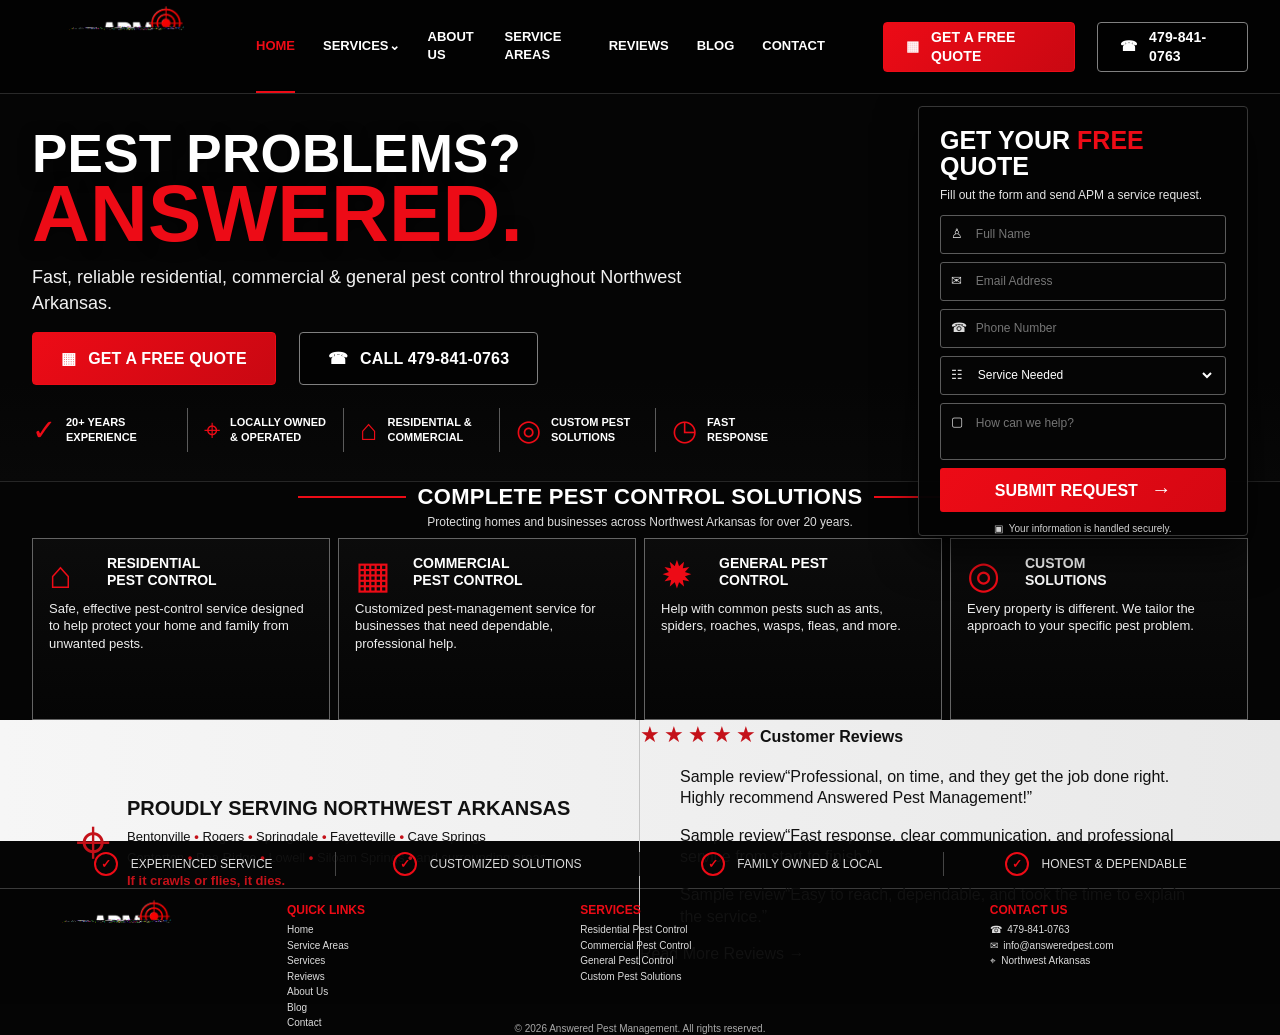
==== index.html @ fd3179c4 "Fix APM responsive homepage and add review cards" ====
<!doctype html>
<html lang="en">
<head>
<meta charset="utf-8">
<meta name="viewport" content="width=device-width,initial-scale=1">
<title>Pest Control in Northwest Arkansas | Answered Pest Management</title>
<meta name="description" content="Reliable residential, commercial, and general pest control throughout Northwest Arkansas.">
<link rel="canonical" href="https://answeredpest.com/">
<meta name="theme-color" content="#050505">
<link rel="icon" type="image/png" href="/assets/apm-logo.png?v=12">
<link rel="stylesheet" href="/styles.css?v=12">
</head>
<body>
<header class="topbar">
<div class="shell topbar-inner">
<a class="brand" href="/"><img src="/assets/apm-logo.png?v=12" alt="Answered Pest Management"></a>
<nav class="desktop-nav" aria-label="Main navigation">
<a class="active" href="/">Home</a>
<a href="/services.html">Services <span class="chev">⌄</span></a>
<a href="/about.html">About Us</a>
<a href="/service-areas.html">Service Areas</a>
<a href="/reviews.html">Reviews</a>
<a href="/blog.html">Blog</a>
<a href="/contact.html">Contact</a>
</nav>
<div class="top-actions">
<a class="btn btn-red" href="/#quote"><span>▦</span> Get a Free Quote</a>
<a class="btn btn-outline" href="tel:+14798410763"><span>☎</span> 479-841-0763</a>
</div>
<button class="hamburger" aria-label="Open menu" aria-expanded="false">☰</button>
</div>
</header>
<main>
<section class="hero">
<div class="hero-house" aria-hidden="true"></div>
<div class="shell hero-inner">
<div class="hero-copy">
<h1><span>Pest Problems?</span><strong>Answered.</strong></h1>
<p class="hero-sub">Fast, reliable residential, commercial &amp; general pest control throughout Northwest Arkansas.</p>
<div class="hero-cta">
<a class="btn btn-red btn-large" href="#quote"><span>▦</span> Get a Free Quote</a>
<a class="btn btn-outline btn-large" href="tel:+14798410763"><span>☎</span> Call 479-841-0763</a>
</div>
<div class="trust-row">
<div class="trust"><b>✓</b><span>20+ Years<br>Experience</span></div>
<div class="trust"><b>⌖</b><span>Locally Owned<br>&amp; Operated</span></div>
<div class="trust"><b>⌂</b><span>Residential &amp;<br>Commercial</span></div>
<div class="trust"><b>◎</b><span>Custom Pest<br>Solutions</span></div>
<div class="trust"><b>◷</b><span>Fast<br>Response</span></div>
</div>
</div>
<aside class="quote-card" id="quote">
<h2>Get Your <em>Free</em> Quote</h2>
<p>Fill out the form and send APM a service request.</p>
<form id="quoteForm">
<label><span>♙</span><input name="name" placeholder="Full Name" required></label>
<label><span>✉</span><input name="email" type="email" placeholder="Email Address"></label>
<label><span>☎</span><input name="phone" type="tel" placeholder="Phone Number"></label>
<label><span>☷</span><select name="service"><option>Service Needed</option><option>Residential Pest Control</option><option>Commercial Pest Control</option><option>General Pest Control</option><option>Custom Pest Solutions</option></select></label>
<label class="message-field"><span>▢</span><textarea name="message" placeholder="How can we help?"></textarea></label>
<button class="submit" type="submit">Submit Request <span>→</span></button>
<small>▣ &nbsp;Your information is handled securely.</small>
<div class="form-status" id="formStatus" aria-live="polite"></div>
</form>
</aside>
</div>
</section>
<section class="services-section" id="services">
<div class="shell">
<div class="section-kicker"><i></i><h2>Complete Pest Control Solutions</h2><i></i></div>
<p class="section-sub">Protecting homes and businesses across Northwest Arkansas for over 20 years.</p>
<div class="service-grid">
<article class="service-card"><div class="service-icon">⌂</div><h3>Residential<br>Pest Control</h3><p>Safe, effective pest-control service designed to help protect your home and family from unwanted pests.</p></article>
<article class="service-card"><div class="service-icon">▦</div><h3>Commercial<br>Pest Control</h3><p>Customized pest-management service for businesses that need dependable, professional help.</p></article>
<article class="service-card"><div class="service-icon">✹</div><h3>General Pest<br>Control</h3><p>Help with common pests such as ants, spiders, roaches, wasps, fleas, and more.</p></article>
<article class="service-card"><div class="service-icon">◎</div><h3>Custom<br>Solutions</h3><p>Every property is different. We tailor the approach to your specific pest problem.</p></article>
</div>
</div>
</section>
<section class="area-review" id="reviews">
<div class="shell area-review-grid">
<div class="area-block">
<div class="pin-icon">⌖</div>
<div><h2>Proudly Serving Northwest Arkansas</h2>
<p>Bentonville <b>•</b> Rogers <b>•</b> Springdale <b>•</b> Fayetteville <b>•</b> Cave Springs<br>Centerton <b>•</b> Pea Ridge <b>•</b> Lowell <b>•</b> Siloam Springs <b>•</b> and surrounding areas</p>
<strong>If it crawls or flies, it dies.</strong></div>
</div>
<div class="review-summary">
<div class="review-summary-top"><span class="stars">★★★★★</span><b>Customer Reviews</b></div>
<div class="review-mini-grid">
<blockquote><span class="sample-tag">Sample review</span>“Professional, on time, and they get the job done right. Highly recommend Answered Pest Management!”</blockquote>
<blockquote><span class="sample-tag">Sample review</span>“Fast response, clear communication, and professional service from start to finish.”</blockquote>
<blockquote><span class="sample-tag">Sample review</span>“Easy to reach, dependable, and took the time to explain the service.”</blockquote>
</div>
<a class="read-more" href="/reviews.html">Read More Reviews <span>→</span></a>
</div>
</div>
</section>
<section class="assurance">
<div class="shell assurance-grid">
<div><span>✓</span> Experienced Service</div>
<div><span>✓</span> Customized Solutions</div>
<div><span>✓</span> Family Owned &amp; Local</div>
<div><span>✓</span> Honest &amp; Dependable</div>
</div>
</section>
</main>
<footer class="footer">
<div class="shell footer-grid">
<div class="footer-brand"><img src="/assets/apm-logo.png?v=12" alt="Answered Pest Management"></div>
<div><h4>Quick Links</h4><div class="footer-links"><a href="/">Home</a><a href="/service-areas.html">Service Areas</a><a href="/services.html">Services</a><a href="/reviews.html">Reviews</a><a href="/about.html">About Us</a><a href="/blog.html">Blog</a><a href="/contact.html">Contact</a></div></div>
<div><h4>Services</h4><div class="footer-links"><a href="/services.html#residential">Residential Pest Control</a><a href="/services.html#commercial">Commercial Pest Control</a><a href="/services.html#general">General Pest Control</a><a href="/services.html#custom">Custom Pest Solutions</a></div></div>
<div><h4>Contact Us</h4><a href="tel:+14798410763">☎ &nbsp;479-841-0763</a><a href="mailto:info@answeredpest.com">✉ &nbsp;info@answeredpest.com</a><p>⌖ &nbsp;Northwest Arkansas</p></div>
</div>
<div class="copyright">© 2026 Answered Pest Management. All rights reserved.</div>
</footer>
<div class="mobile-sticky"><a class="btn btn-red" href="/#quote">Free Quote</a><a class="btn btn-outline" href="tel:+14798410763">Call Now</a></div>
<script src="/site.js?v=12" defer></script>
</body></html>
---- styles.css ----
:root{--red:#ed0b16;--red2:#c90812;--black:#050505;--panel:#0a0a0a;--line:#454545;--white:#fff;--muted:#cfcfcf;--shell:1470px}
*{box-sizing:border-box}html{scroll-behavior:smooth}body{margin:0;background:#050505;color:#fff;font-family:Arial,Helvetica,sans-serif;line-height:1.35}a{color:inherit;text-decoration:none}img{display:block;max-width:100%}button,input,select,textarea{font:inherit}.shell{width:min(var(--shell),calc(100% - 64px));margin:auto}
.topbar{height:94px;background:#020202;border-bottom:1px solid #292929;position:sticky;top:0;z-index:100}.topbar-inner{height:100%;display:flex;align-items:center;gap:34px}.brand{width:190px;height:86px;display:flex;align-items:center;flex:0 0 auto}.brand img{width:100%;height:100%;object-fit:contain}.desktop-nav{display:flex;gap:30px;margin-left:auto;align-self:stretch;align-items:center;text-transform:uppercase;font-size:13px;font-weight:800}.desktop-nav a{height:100%;display:flex;align-items:center;border-bottom:2px solid transparent}.desktop-nav a:hover,.desktop-nav a.active{color:var(--red);border-bottom-color:var(--red)}.top-actions{display:flex;gap:22px;margin-left:24px}.btn{height:50px;padding:0 22px;display:inline-flex;align-items:center;justify-content:center;gap:12px;border-radius:4px;text-transform:uppercase;font-weight:900;font-size:14px;letter-spacing:.01em}.btn-red{background:linear-gradient(135deg,var(--red),var(--red2));border:1px solid var(--red);color:#fff}.btn-outline{background:rgba(0,0,0,.62);border:1px solid #808080;color:#fff}.btn-icon{font-size:19px}.hamburger{display:none;background:none;border:0;color:#fff;font-size:30px;margin-left:auto}
.hero{height:388px;position:relative;overflow:visible;border-bottom:1px solid #262626}.hero-bg{position:absolute;inset:0;background-image:linear-gradient(90deg,#020202 0%,rgba(2,2,2,.94) 23%,rgba(2,2,2,.58) 44%,rgba(2,2,2,.10) 72%),url("https://images.unsplash.com/photo-1757359056339-22968344cce6?auto=format&fit=crop&fm=jpg&ixid=M3wxMjA3fDB8MHxwaG90by1wYWdlfHx8fGVufDB8fHx8fA%3D%3D&ixlib=rb-4.1.0&q=72&w=2200");background-size:cover;background-position:center 54%}.hero:after{content:"";position:absolute;inset:auto 0 0;height:100px;background:linear-gradient(0deg,#080808,transparent);pointer-events:none}.hero-inner{height:100%;position:relative;z-index:2;display:grid;grid-template-columns:minmax(0,1fr) 330px;gap:38px}.hero-copy{padding-top:36px;padding-right:15px}.hero h1{margin:0;text-transform:uppercase;line-height:.91;letter-spacing:.01em;font-family:Impact,"Arial Narrow",Arial,sans-serif;font-weight:900;text-shadow:0 3px 15px rgba(0,0,0,.5)}.hero h1 span{display:block;font-size:53px;color:#fff}.hero h1 strong{display:block;font-size:80px;color:var(--red);font-weight:900}.hero-sub{max-width:650px;margin:13px 0 16px;font-size:18px;line-height:1.45;color:#f2f2f2}.hero-cta{display:flex;gap:23px}.btn-large{height:53px;padding:0 28px;font-size:16px}.trust-row{display:grid;grid-template-columns:repeat(5,1fr);max-width:780px;margin-top:23px}.trust{min-height:44px;display:flex;align-items:center;gap:10px;padding:0 16px;border-right:1px solid rgba(255,255,255,.34);font-size:11px;text-transform:uppercase}.trust:first-child{padding-left:0}.trust:last-child{border-right:0}.trust b{color:var(--red);font-size:29px;line-height:1;font-weight:400}.trust span{font-weight:700}
.quote-card{height:430px;margin-top:12px;background:rgba(4,4,4,.97);border:1px solid #373737;border-radius:4px;padding:20px 21px;box-shadow:0 16px 42px rgba(0,0,0,.65)}.quote-card h2{margin:0;text-transform:uppercase;font-family:"Arial Narrow",Arial,sans-serif;font-size:25px;line-height:1.05}.quote-card h2 em{font-style:normal;color:var(--red)}.quote-card>p{font-size:12px;color:#e4e4e4;margin:7px 0 12px}.quote-card label{height:39px;border:1px solid #5b5b5b;border-radius:3px;margin-bottom:8px;display:flex;align-items:center;padding:0 10px;background:#050505}.quote-card label span{width:25px;color:#ddd;font-size:13px}.quote-card input,.quote-card select,.quote-card textarea{width:100%;border:0;outline:0;background:transparent;color:#fff;font-size:12px}.quote-card select option{color:#111}.quote-card .message-field{height:57px;align-items:flex-start;padding-top:9px}.quote-card textarea{height:43px;resize:none}.submit{width:100%;height:44px;border:0;border-radius:3px;background:linear-gradient(135deg,var(--red),#d50712);color:#fff;font-weight:900;text-transform:uppercase;cursor:pointer}.submit span{font-size:20px;margin-left:9px}.quote-card small{display:block;text-align:center;color:#d0d0d0;font-size:10px;margin-top:10px}.form-status{font-size:10px;text-align:center;margin-top:4px;color:#eee}
.services{height:260px;padding-top:11px;background:linear-gradient(#0d0d0d,#070707);border-bottom:1px solid #333}.section-kicker{display:flex;align-items:center;justify-content:center;gap:12px}.section-kicker i{display:block;width:108px;height:2px;background:var(--red)}.section-kicker h2{margin:0;font-size:22px;text-transform:uppercase;letter-spacing:.015em}.section-sub{text-align:center;margin:2px 0 8px;color:#ddd;font-size:12px}.service-grid{display:grid;grid-template-columns:repeat(4,1fr);gap:8px}.service-card{height:182px;border:1px solid #646464;padding:15px 16px 12px;background:linear-gradient(180deg,rgba(12,12,12,.94),rgba(5,5,5,.94));position:relative}.service-card:before{content:"";position:absolute;left:0;top:0;width:3px;height:100%;background:transparent}.service-card:hover{border-color:#999}.service-card:hover:before{background:var(--red)}.service-icon{float:left;color:var(--red);font-size:38px;width:58px;line-height:42px}.service-card h3{margin:1px 0 10px;text-transform:uppercase;font-size:14px;line-height:1.25}.service-card p{clear:both;margin:0;font-size:13px;color:#eee;line-height:1.35}
.area-review{height:121px;background:linear-gradient(90deg,#f6f6f6,#e9e9e9);color:#111}.area-review-grid{height:100%;display:grid;grid-template-columns:1fr 1fr}.area-block{display:flex;align-items:center;gap:17px;padding-left:44px;border-right:1px solid #c5c5c5}.pin-icon{font-size:61px;color:#c41119;line-height:1}.area-block h2{font-size:20px;margin:0 0 5px;text-transform:uppercase}.area-block p{margin:0;font-size:13px;line-height:1.55}.area-block b{color:#c41119}.area-block strong{display:block;color:#c41119;font-size:13px;margin-top:4px}.review-block{padding:17px 0 0 66px}.review-head{display:flex;align-items:center;gap:22px}.stars{color:#c41119;font-size:22px;letter-spacing:4px}.review-head b{font-size:17px}.review-block p{margin:5px 0 4px;font-size:13px}.review-block a{font-size:12px;color:#c41119;font-weight:800;text-transform:uppercase}.review-block a span{font-size:17px;margin-left:8px}
.assurance{height:48px;background:#050505;border-bottom:1px solid #3b3b3b}.assurance-grid{height:100%;display:grid;grid-template-columns:repeat(4,1fr);align-items:center}.assurance-grid div{text-align:center;border-right:1px solid #454545;text-transform:uppercase;font-size:12px;color:#ddd}.assurance-grid div:last-child{border-right:0}.assurance-grid span{display:inline-grid;place-items:center;width:24px;height:24px;border:2px solid var(--red);border-radius:50%;color:var(--red);margin-right:9px;font-weight:900}
.footer{height:115px;background:#040404}.footer-grid{display:grid;grid-template-columns:220px 1fr 1.4fr 1fr;gap:35px;padding-top:9px}.footer-brand{width:170px;height:82px;display:flex;align-items:center}.footer-brand img{width:100%;height:100%;object-fit:contain}.footer h4{color:var(--red);font-size:12px;text-transform:uppercase;margin:4px 0 5px}.footer a,.footer p{display:block;margin:2px 0;font-size:10px;color:#ddd}.footer a:hover{color:#fff}.footer-quote{color:#fff!important;font-weight:800}.copyright{font-size:10px;color:#aaa;text-align:center;margin-top:-10px}.mobile-sticky{display:none}
@media(max-width:1220px){.desktop-nav{gap:18px;font-size:11px}.top-actions{gap:10px;margin-left:5px}.top-actions .btn{padding:0 14px}.hero-inner{grid-template-columns:1fr 320px}.hero h1 strong{font-size:70px}.hero h1 span{font-size:47px}.trust-row{max-width:700px}.service-card p{font-size:12px}}
@media(max-width:900px){body{padding-bottom:68px}.shell{width:calc(100% - 28px)}.topbar{height:78px}.brand{width:155px;height:70px}.desktop-nav,.top-actions{display:none}.hamburger{display:block}.desktop-nav.open{position:absolute;display:flex;top:78px;left:0;right:0;background:#050505;flex-direction:column;align-items:flex-start;height:auto;padding:8px 20px;gap:0}.desktop-nav.open a{width:100%;padding:12px 0;border-bottom:1px solid #2c2c2c}.hero{height:auto}.hero-bg{background-position:58% top}.hero-inner{display:block}.hero-copy{padding:34px 0 28px}.hero h1 span{font-size:clamp(38px,10vw,54px)}.hero h1 strong{font-size:clamp(58px,16vw,82px)}.hero-sub{max-width:560px}.hero-cta{display:grid;grid-template-columns:1fr;max-width:430px}.trust-row{grid-template-columns:repeat(3,1fr);max-width:520px;row-gap:12px}.quote-card{height:auto;margin:0 0 24px}.services{height:auto;padding:20px 0}.service-grid{grid-template-columns:1fr 1fr}.area-review{height:auto}.area-review-grid{grid-template-columns:1fr}.area-block,.review-block{padding:20px;border-right:0}.review-block{border-top:1px solid #bbb}.assurance{height:auto}.assurance-grid{grid-template-columns:1fr 1fr}.assurance-grid div{padding:12px 5px;border-bottom:1px solid #333}.footer{height:auto;padding:18px 0}.footer-grid{grid-template-columns:1fr 1fr}.copyright{margin-top:10px}.mobile-sticky{display:grid;position:fixed;z-index:120;bottom:0;left:0;right:0;grid-template-columns:1fr 1fr;gap:8px;background:#050505;border-top:1px solid #333;padding:8px}.mobile-sticky .btn{height:50px}}
@media(max-width:560px){.hero h1 span{font-size:38px}.hero h1 strong{font-size:61px}.trust-row{grid-template-columns:1fr 1fr}.service-grid{grid-template-columns:1fr}.service-card{height:auto;min-height:160px}.section-kicker i{width:34px}.section-kicker h2{font-size:18px}.area-block{padding-left:0}.pin-icon{font-size:48px}.assurance-grid,.footer-grid{grid-template-columns:1fr}.footer-brand{width:160px}.copyright{text-align:left}}
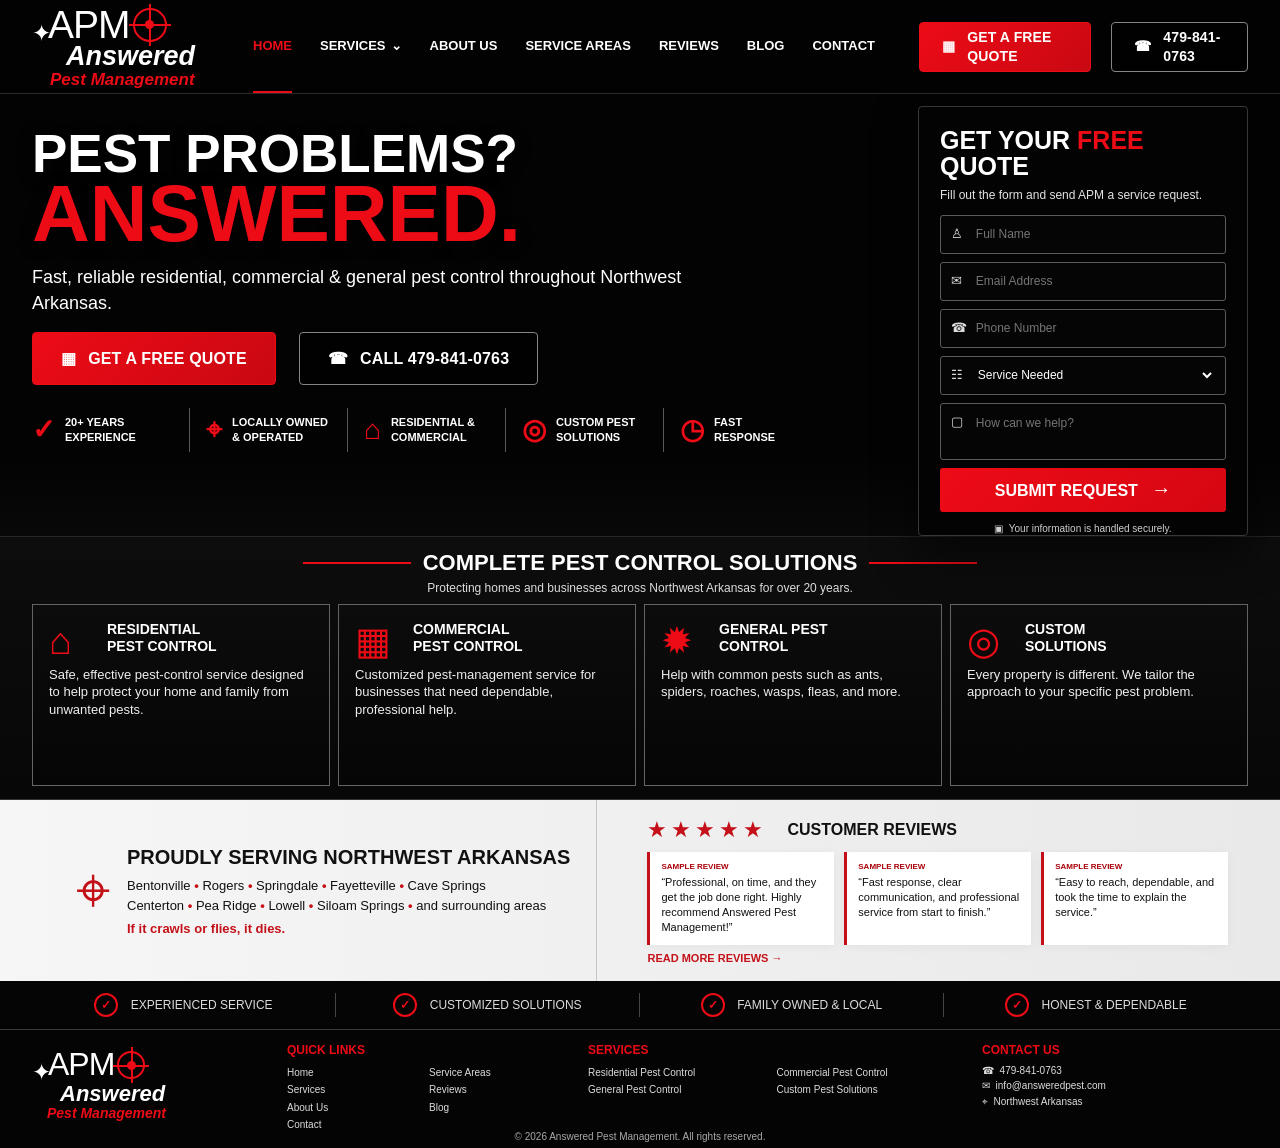
==== commit 539b37aa: "Force fresh responsive assets on homepage" ====
--- a/index.html
+++ b/index.html
@@ -7,13 +7,13 @@
 <meta name="description" content="Reliable residential, commercial, and general pest control throughout Northwest Arkansas.">
 <link rel="canonical" href="https://answeredpest.com/">
 <meta name="theme-color" content="#050505">
-<link rel="icon" type="image/png" href="/assets/apm-logo.png?v=12">
-<link rel="stylesheet" href="/styles.css?v=12">
+<link rel="icon" type="image/png" href="/assets/apm-logo.png?v=13">
+<link rel="stylesheet" href="/styles.css?v=13">
 </head>
 <body>
 <header class="topbar">
 <div class="shell topbar-inner">
-<a class="brand" href="/"><img src="/assets/apm-logo.png?v=12" alt="Answered Pest Management"></a>
+<a class="brand" href="/"><img src="/assets/apm-logo.png?v=13" alt="Answered Pest Management"></a>
 <nav class="desktop-nav" aria-label="Main navigation">
 <a class="active" href="/">Home</a>
 <a href="/services.html">Services <span class="chev">⌄</span></a>
@@ -107,7 +107,7 @@
 </main>
 <footer class="footer">
 <div class="shell footer-grid">
-<div class="footer-brand"><img src="/assets/apm-logo.png?v=12" alt="Answered Pest Management"></div>
+<div class="footer-brand"><img src="/assets/apm-logo.png?v=13" alt="Answered Pest Management"></div>
 <div><h4>Quick Links</h4><div class="footer-links"><a href="/">Home</a><a href="/service-areas.html">Service Areas</a><a href="/services.html">Services</a><a href="/reviews.html">Reviews</a><a href="/about.html">About Us</a><a href="/blog.html">Blog</a><a href="/contact.html">Contact</a></div></div>
 <div><h4>Services</h4><div class="footer-links"><a href="/services.html#residential">Residential Pest Control</a><a href="/services.html#commercial">Commercial Pest Control</a><a href="/services.html#general">General Pest Control</a><a href="/services.html#custom">Custom Pest Solutions</a></div></div>
 <div><h4>Contact Us</h4><a href="tel:+14798410763">☎ &nbsp;479-841-0763</a><a href="mailto:info@answeredpest.com">✉ &nbsp;info@answeredpest.com</a><p>⌖ &nbsp;Northwest Arkansas</p></div>
@@ -115,5 +115,5 @@
 <div class="copyright">© 2026 Answered Pest Management. All rights reserved.</div>
 </footer>
 <div class="mobile-sticky"><a class="btn btn-red" href="/#quote">Free Quote</a><a class="btn btn-outline" href="tel:+14798410763">Call Now</a></div>
-<script src="/site.js?v=12" defer></script>
+<script src="/site.js?v=13" defer></script>
 </body></html>
--- a/styles.css
+++ b/styles.css
@@ -1,12 +1,15 @@
-:root{--red:#ed0b16;--red2:#c90812;--black:#050505;--panel:#0a0a0a;--line:#454545;--white:#fff;--muted:#cfcfcf;--shell:1470px}
+:root{--red:#ed0b16;--red2:#c90812;--shell:1470px;--ink:#050505;--muted:#d8d8d8}
 *{box-sizing:border-box}html{scroll-behavior:smooth}body{margin:0;background:#050505;color:#fff;font-family:Arial,Helvetica,sans-serif;line-height:1.35}a{color:inherit;text-decoration:none}img{display:block;max-width:100%}button,input,select,textarea{font:inherit}.shell{width:min(var(--shell),calc(100% - 64px));margin:auto}
-.topbar{height:94px;background:#020202;border-bottom:1px solid #292929;position:sticky;top:0;z-index:100}.topbar-inner{height:100%;display:flex;align-items:center;gap:34px}.brand{width:190px;height:86px;display:flex;align-items:center;flex:0 0 auto}.brand img{width:100%;height:100%;object-fit:contain}.desktop-nav{display:flex;gap:30px;margin-left:auto;align-self:stretch;align-items:center;text-transform:uppercase;font-size:13px;font-weight:800}.desktop-nav a{height:100%;display:flex;align-items:center;border-bottom:2px solid transparent}.desktop-nav a:hover,.desktop-nav a.active{color:var(--red);border-bottom-color:var(--red)}.top-actions{display:flex;gap:22px;margin-left:24px}.btn{height:50px;padding:0 22px;display:inline-flex;align-items:center;justify-content:center;gap:12px;border-radius:4px;text-transform:uppercase;font-weight:900;font-size:14px;letter-spacing:.01em}.btn-red{background:linear-gradient(135deg,var(--red),var(--red2));border:1px solid var(--red);color:#fff}.btn-outline{background:rgba(0,0,0,.62);border:1px solid #808080;color:#fff}.btn-icon{font-size:19px}.hamburger{display:none;background:none;border:0;color:#fff;font-size:30px;margin-left:auto}
-.hero{height:388px;position:relative;overflow:visible;border-bottom:1px solid #262626}.hero-bg{position:absolute;inset:0;background-image:linear-gradient(90deg,#020202 0%,rgba(2,2,2,.94) 23%,rgba(2,2,2,.58) 44%,rgba(2,2,2,.10) 72%),url("https://images.unsplash.com/photo-1757359056339-22968344cce6?auto=format&fit=crop&fm=jpg&ixid=M3wxMjA3fDB8MHxwaG90by1wYWdlfHx8fGVufDB8fHx8fA%3D%3D&ixlib=rb-4.1.0&q=72&w=2200");background-size:cover;background-position:center 54%}.hero:after{content:"";position:absolute;inset:auto 0 0;height:100px;background:linear-gradient(0deg,#080808,transparent);pointer-events:none}.hero-inner{height:100%;position:relative;z-index:2;display:grid;grid-template-columns:minmax(0,1fr) 330px;gap:38px}.hero-copy{padding-top:36px;padding-right:15px}.hero h1{margin:0;text-transform:uppercase;line-height:.91;letter-spacing:.01em;font-family:Impact,"Arial Narrow",Arial,sans-serif;font-weight:900;text-shadow:0 3px 15px rgba(0,0,0,.5)}.hero h1 span{display:block;font-size:53px;color:#fff}.hero h1 strong{display:block;font-size:80px;color:var(--red);font-weight:900}.hero-sub{max-width:650px;margin:13px 0 16px;font-size:18px;line-height:1.45;color:#f2f2f2}.hero-cta{display:flex;gap:23px}.btn-large{height:53px;padding:0 28px;font-size:16px}.trust-row{display:grid;grid-template-columns:repeat(5,1fr);max-width:780px;margin-top:23px}.trust{min-height:44px;display:flex;align-items:center;gap:10px;padding:0 16px;border-right:1px solid rgba(255,255,255,.34);font-size:11px;text-transform:uppercase}.trust:first-child{padding-left:0}.trust:last-child{border-right:0}.trust b{color:var(--red);font-size:29px;line-height:1;font-weight:400}.trust span{font-weight:700}
-.quote-card{height:430px;margin-top:12px;background:rgba(4,4,4,.97);border:1px solid #373737;border-radius:4px;padding:20px 21px;box-shadow:0 16px 42px rgba(0,0,0,.65)}.quote-card h2{margin:0;text-transform:uppercase;font-family:"Arial Narrow",Arial,sans-serif;font-size:25px;line-height:1.05}.quote-card h2 em{font-style:normal;color:var(--red)}.quote-card>p{font-size:12px;color:#e4e4e4;margin:7px 0 12px}.quote-card label{height:39px;border:1px solid #5b5b5b;border-radius:3px;margin-bottom:8px;display:flex;align-items:center;padding:0 10px;background:#050505}.quote-card label span{width:25px;color:#ddd;font-size:13px}.quote-card input,.quote-card select,.quote-card textarea{width:100%;border:0;outline:0;background:transparent;color:#fff;font-size:12px}.quote-card select option{color:#111}.quote-card .message-field{height:57px;align-items:flex-start;padding-top:9px}.quote-card textarea{height:43px;resize:none}.submit{width:100%;height:44px;border:0;border-radius:3px;background:linear-gradient(135deg,var(--red),#d50712);color:#fff;font-weight:900;text-transform:uppercase;cursor:pointer}.submit span{font-size:20px;margin-left:9px}.quote-card small{display:block;text-align:center;color:#d0d0d0;font-size:10px;margin-top:10px}.form-status{font-size:10px;text-align:center;margin-top:4px;color:#eee}
-.services{height:260px;padding-top:11px;background:linear-gradient(#0d0d0d,#070707);border-bottom:1px solid #333}.section-kicker{display:flex;align-items:center;justify-content:center;gap:12px}.section-kicker i{display:block;width:108px;height:2px;background:var(--red)}.section-kicker h2{margin:0;font-size:22px;text-transform:uppercase;letter-spacing:.015em}.section-sub{text-align:center;margin:2px 0 8px;color:#ddd;font-size:12px}.service-grid{display:grid;grid-template-columns:repeat(4,1fr);gap:8px}.service-card{height:182px;border:1px solid #646464;padding:15px 16px 12px;background:linear-gradient(180deg,rgba(12,12,12,.94),rgba(5,5,5,.94));position:relative}.service-card:before{content:"";position:absolute;left:0;top:0;width:3px;height:100%;background:transparent}.service-card:hover{border-color:#999}.service-card:hover:before{background:var(--red)}.service-icon{float:left;color:var(--red);font-size:38px;width:58px;line-height:42px}.service-card h3{margin:1px 0 10px;text-transform:uppercase;font-size:14px;line-height:1.25}.service-card p{clear:both;margin:0;font-size:13px;color:#eee;line-height:1.35}
-.area-review{height:121px;background:linear-gradient(90deg,#f6f6f6,#e9e9e9);color:#111}.area-review-grid{height:100%;display:grid;grid-template-columns:1fr 1fr}.area-block{display:flex;align-items:center;gap:17px;padding-left:44px;border-right:1px solid #c5c5c5}.pin-icon{font-size:61px;color:#c41119;line-height:1}.area-block h2{font-size:20px;margin:0 0 5px;text-transform:uppercase}.area-block p{margin:0;font-size:13px;line-height:1.55}.area-block b{color:#c41119}.area-block strong{display:block;color:#c41119;font-size:13px;margin-top:4px}.review-block{padding:17px 0 0 66px}.review-head{display:flex;align-items:center;gap:22px}.stars{color:#c41119;font-size:22px;letter-spacing:4px}.review-head b{font-size:17px}.review-block p{margin:5px 0 4px;font-size:13px}.review-block a{font-size:12px;color:#c41119;font-weight:800;text-transform:uppercase}.review-block a span{font-size:17px;margin-left:8px}
-.assurance{height:48px;background:#050505;border-bottom:1px solid #3b3b3b}.assurance-grid{height:100%;display:grid;grid-template-columns:repeat(4,1fr);align-items:center}.assurance-grid div{text-align:center;border-right:1px solid #454545;text-transform:uppercase;font-size:12px;color:#ddd}.assurance-grid div:last-child{border-right:0}.assurance-grid span{display:inline-grid;place-items:center;width:24px;height:24px;border:2px solid var(--red);border-radius:50%;color:var(--red);margin-right:9px;font-weight:900}
-.footer{height:115px;background:#040404}.footer-grid{display:grid;grid-template-columns:220px 1fr 1.4fr 1fr;gap:35px;padding-top:9px}.footer-brand{width:170px;height:82px;display:flex;align-items:center}.footer-brand img{width:100%;height:100%;object-fit:contain}.footer h4{color:var(--red);font-size:12px;text-transform:uppercase;margin:4px 0 5px}.footer a,.footer p{display:block;margin:2px 0;font-size:10px;color:#ddd}.footer a:hover{color:#fff}.footer-quote{color:#fff!important;font-weight:800}.copyright{font-size:10px;color:#aaa;text-align:center;margin-top:-10px}.mobile-sticky{display:none}
-@media(max-width:1220px){.desktop-nav{gap:18px;font-size:11px}.top-actions{gap:10px;margin-left:5px}.top-actions .btn{padding:0 14px}.hero-inner{grid-template-columns:1fr 320px}.hero h1 strong{font-size:70px}.hero h1 span{font-size:47px}.trust-row{max-width:700px}.service-card p{font-size:12px}}
-@media(max-width:900px){body{padding-bottom:68px}.shell{width:calc(100% - 28px)}.topbar{height:78px}.brand{width:155px;height:70px}.desktop-nav,.top-actions{display:none}.hamburger{display:block}.desktop-nav.open{position:absolute;display:flex;top:78px;left:0;right:0;background:#050505;flex-direction:column;align-items:flex-start;height:auto;padding:8px 20px;gap:0}.desktop-nav.open a{width:100%;padding:12px 0;border-bottom:1px solid #2c2c2c}.hero{height:auto}.hero-bg{background-position:58% top}.hero-inner{display:block}.hero-copy{padding:34px 0 28px}.hero h1 span{font-size:clamp(38px,10vw,54px)}.hero h1 strong{font-size:clamp(58px,16vw,82px)}.hero-sub{max-width:560px}.hero-cta{display:grid;grid-template-columns:1fr;max-width:430px}.trust-row{grid-template-columns:repeat(3,1fr);max-width:520px;row-gap:12px}.quote-card{height:auto;margin:0 0 24px}.services{height:auto;padding:20px 0}.service-grid{grid-template-columns:1fr 1fr}.area-review{height:auto}.area-review-grid{grid-template-columns:1fr}.area-block,.review-block{padding:20px;border-right:0}.review-block{border-top:1px solid #bbb}.assurance{height:auto}.assurance-grid{grid-template-columns:1fr 1fr}.assurance-grid div{padding:12px 5px;border-bottom:1px solid #333}.footer{height:auto;padding:18px 0}.footer-grid{grid-template-columns:1fr 1fr}.copyright{margin-top:10px}.mobile-sticky{display:grid;position:fixed;z-index:120;bottom:0;left:0;right:0;grid-template-columns:1fr 1fr;gap:8px;background:#050505;border-top:1px solid #333;padding:8px}.mobile-sticky .btn{height:50px}}
-@media(max-width:560px){.hero h1 span{font-size:38px}.hero h1 strong{font-size:61px}.trust-row{grid-template-columns:1fr 1fr}.service-grid{grid-template-columns:1fr}.service-card{height:auto;min-height:160px}.section-kicker i{width:34px}.section-kicker h2{font-size:18px}.area-block{padding-left:0}.pin-icon{font-size:48px}.assurance-grid,.footer-grid{grid-template-columns:1fr}.footer-brand{width:160px}.copyright{text-align:left}}
+.topbar{height:94px;background:#020202;border-bottom:1px solid #292929;position:sticky;top:0;z-index:100}.topbar-inner{height:100%;display:flex;align-items:center;gap:26px}.brand{width:195px;height:88px;display:flex;align-items:center;flex:0 0 auto}.brand img{width:100%;height:100%;object-fit:contain}.desktop-nav{display:flex;gap:28px;margin-left:auto;align-self:stretch;align-items:center;text-transform:uppercase;font-size:13px;font-weight:800}.desktop-nav a{height:100%;display:flex;align-items:center;border-bottom:2px solid transparent;white-space:nowrap}.desktop-nav a:hover,.desktop-nav a.active{color:var(--red);border-bottom-color:var(--red)}.chev{margin-left:5px}.top-actions{display:flex;gap:20px;margin-left:18px}.btn{height:50px;padding:0 22px;display:inline-flex;align-items:center;justify-content:center;gap:12px;border-radius:4px;text-transform:uppercase;font-weight:900;font-size:14px;letter-spacing:.01em}.btn-red{background:linear-gradient(135deg,var(--red),var(--red2));border:1px solid var(--red)}.btn-outline{background:rgba(0,0,0,.72);border:1px solid #858585}.hamburger{display:none;background:none;border:0;color:#fff;font-size:30px;margin-left:auto}
+.hero{position:relative;background:#030303;min-height:388px;border-bottom:1px solid #262626;overflow:visible}.hero-house{position:absolute;inset:0 0 0 38%;background-image:linear-gradient(90deg,#030303 0%,rgba(3,3,3,.93) 8%,rgba(3,3,3,.42) 24%,rgba(3,3,3,.06) 50%),url('/assets/hero-house.jpg?v=12');background-size:cover;background-position:center center;background-repeat:no-repeat}.hero:after{content:'';position:absolute;left:0;right:0;bottom:0;height:80px;background:linear-gradient(0deg,#080808,transparent);pointer-events:none}.hero-inner{position:relative;z-index:2;display:grid;grid-template-columns:minmax(0,1fr) 330px;gap:38px;min-height:388px}.hero-copy{padding:36px 0 20px}.hero h1{margin:0;text-transform:uppercase;line-height:.91;font-family:Impact,'Arial Narrow',Arial,sans-serif;text-shadow:0 3px 15px rgba(0,0,0,.55)}.hero h1 span{display:block;font-size:53px}.hero h1 strong{display:block;font-size:80px;color:var(--red)}.hero-sub{max-width:650px;margin:13px 0 16px;font-size:18px;line-height:1.45}.hero-cta{display:flex;gap:23px}.btn-large{height:53px;padding:0 28px;font-size:16px}.trust-row{display:grid;grid-template-columns:repeat(5,1fr);max-width:790px;margin-top:23px}.trust{min-height:44px;display:flex;align-items:center;gap:10px;padding:0 16px;border-right:1px solid rgba(255,255,255,.34);font-size:11px;text-transform:uppercase}.trust:first-child{padding-left:0}.trust:last-child{border-right:0}.trust b{color:var(--red);font-size:28px}.trust span{font-weight:700}
+.quote-card{align-self:start;height:430px;margin-top:12px;background:rgba(4,4,4,.98);border:1px solid #373737;border-radius:4px;padding:20px 21px;box-shadow:0 16px 42px rgba(0,0,0,.65);z-index:5}.quote-card h2{margin:0;text-transform:uppercase;font-family:'Arial Narrow',Arial,sans-serif;font-size:25px;line-height:1.05}.quote-card h2 em{font-style:normal;color:var(--red)}.quote-card>p{font-size:12px;color:#e4e4e4;margin:7px 0 12px}.quote-card label{height:39px;border:1px solid #5b5b5b;border-radius:3px;margin-bottom:8px;display:flex;align-items:center;padding:0 10px;background:#050505}.quote-card label span{width:25px;color:#ddd;font-size:13px}.quote-card input,.quote-card select,.quote-card textarea{width:100%;border:0;outline:0;background:transparent;color:#fff;font-size:12px}.quote-card select option{color:#111}.quote-card .message-field{height:57px;align-items:flex-start;padding-top:9px}.quote-card textarea{height:43px;resize:none}.submit{width:100%;height:44px;border:0;border-radius:3px;background:linear-gradient(135deg,var(--red),#d50712);color:#fff;font-weight:900;text-transform:uppercase;cursor:pointer}.submit span{font-size:20px;margin-left:9px}.quote-card small{display:block;text-align:center;color:#d0d0d0;font-size:10px;margin-top:10px}.form-status{font-size:10px;text-align:center;margin-top:4px;color:#eee}
+.services-section{position:relative;padding:11px 0 13px;background:linear-gradient(#0d0d0d,#070707);border-bottom:1px solid #333}.section-kicker{display:flex;align-items:center;justify-content:center;gap:12px}.section-kicker i{width:108px;height:2px;background:var(--red)}.section-kicker h2{margin:0;font-size:22px;text-transform:uppercase}.section-sub{text-align:center;margin:2px 0 8px;color:#ddd;font-size:12px}.service-grid{display:grid;grid-template-columns:repeat(4,1fr);gap:8px}.service-card{min-height:182px;border:1px solid #646464;padding:15px 16px 12px;background:linear-gradient(180deg,rgba(12,12,12,.94),rgba(5,5,5,.94))}.service-icon{float:left;color:var(--red);font-size:38px;width:58px;line-height:42px}.service-card h3{margin:1px 0 10px;text-transform:uppercase;font-size:14px;line-height:1.25}.service-card p{clear:both;margin:0;font-size:13px;color:#eee;line-height:1.35}
+.area-review{background:linear-gradient(90deg,#f6f6f6,#e9e9e9);color:#111}.area-review-grid{display:grid;grid-template-columns:.93fr 1.07fr;min-height:150px}.area-block{display:flex;align-items:center;gap:17px;padding:18px 26px 18px 44px;border-right:1px solid #c5c5c5}.pin-icon{font-size:61px;color:#c41119;line-height:1}.area-block h2{font-size:20px;margin:0 0 5px;text-transform:uppercase}.area-block p{margin:0;font-size:13px;line-height:1.55}.area-block b,.area-block strong{color:#c41119}.area-block strong{display:block;font-size:13px;margin-top:4px}.review-summary{padding:15px 20px 14px 50px}.review-summary-top{display:flex;align-items:center;gap:20px;margin-bottom:7px}.stars{color:#c41119;font-size:22px;letter-spacing:4px}.review-summary-top b{text-transform:uppercase}.review-mini-grid{display:grid;grid-template-columns:repeat(3,1fr);gap:10px}.review-mini-grid blockquote{margin:0;padding:10px 11px;background:#fff;border-left:3px solid #c41119;font-size:11px;line-height:1.35;box-shadow:0 2px 10px rgba(0,0,0,.05)}.sample-tag{display:block;color:#a90008;text-transform:uppercase;font-weight:800;font-size:8px;margin-bottom:3px}.read-more{display:inline-block;margin-top:6px;font-size:11px;color:#c41119;font-weight:800;text-transform:uppercase}
+.assurance{background:#050505;border-bottom:1px solid #3b3b3b}.assurance-grid{min-height:48px;display:grid;grid-template-columns:repeat(4,1fr);align-items:center}.assurance-grid div{text-align:center;border-right:1px solid #454545;text-transform:uppercase;font-size:12px;color:#ddd}.assurance-grid div:last-child{border-right:0}.assurance-grid span{display:inline-grid;place-items:center;width:24px;height:24px;border:2px solid var(--red);border-radius:50%;color:var(--red);margin-right:9px;font-weight:900}
+.footer{background:#040404;padding:8px 0 5px}.footer-grid{display:grid;grid-template-columns:220px 1fr 1.35fr 1fr;gap:35px}.footer-brand{width:170px;height:88px;display:flex;align-items:center}.footer-brand img{width:100%;height:100%;object-fit:contain}.footer h4{color:var(--red);font-size:12px;text-transform:uppercase;margin:4px 0 5px}.footer a,.footer p{display:block;margin:2px 0;font-size:10px;color:#ddd}.footer-links{display:grid;grid-template-columns:1fr 1fr;column-gap:18px}.copyright{font-size:10px;color:#aaa;text-align:center;margin-top:-4px}.mobile-sticky{display:none}
+.subhero{position:relative;background:#050505 url('/assets/hero-house.jpg?v=12') center/cover no-repeat}.subhero:before{content:'';position:absolute;inset:0;background:rgba(0,0,0,.72)}.subhero .shell{position:relative;padding:72px 0}.subhero h1{margin:0;font:56px/1 Impact,'Arial Narrow',Arial,sans-serif;text-transform:uppercase}.content{background:#f4f4f4;color:#151515;padding:46px 0 70px}.content h2{font-size:28px;text-transform:uppercase}.content-grid{display:grid;grid-template-columns:repeat(3,1fr);gap:22px}.content-card{background:#fff;border-top:4px solid var(--red);padding:24px;box-shadow:0 8px 30px rgba(0,0,0,.08)}.content-card h3{margin-top:0;text-transform:uppercase}.content-card a{color:#c41119;font-weight:800}.review-page-grid{display:grid;grid-template-columns:repeat(3,1fr);gap:18px}.review-page-grid blockquote{margin:0;background:#fff;padding:24px;border-top:4px solid var(--red);box-shadow:0 8px 30px rgba(0,0,0,.08)}.review-page-grid .stars{display:block;margin-bottom:10px}
+@media(min-width:1280px){.services-section{padding-right:350px}.services-section .shell{width:min(var(--shell),calc(100% - 64px))}.service-grid{grid-template-columns:repeat(4,minmax(0,1fr))}}
+@media(max-width:1279px){.shell{width:min(1120px,calc(100% - 36px))}.desktop-nav{gap:15px;font-size:11px}.top-actions{gap:8px;margin-left:4px}.top-actions .btn{padding:0 13px;font-size:12px}.hero{min-height:520px}.hero-inner{grid-template-columns:minmax(0,1fr) 340px;min-height:520px}.hero-copy{padding-top:44px}.quote-card{height:auto;min-height:430px;margin-bottom:26px}.services-section{padding-top:28px}.service-grid{grid-template-columns:repeat(2,1fr)}.area-review-grid{grid-template-columns:1fr}.area-block{border-right:0;border-bottom:1px solid #c5c5c5}.review-summary{padding:18px 28px}.footer-grid{grid-template-columns:190px 1fr 1fr 1fr}}
+@media(max-width:1050px){.desktop-nav,.top-actions{display:none}.hamburger{display:block}.topbar{height:78px}.brand{width:160px;height:72px}.desktop-nav.open{position:absolute;top:78px;left:0;right:0;background:#050505;display:flex;flex-direction:column;align-items:stretch;height:auto;padding:8px 20px;gap:0;z-index:120}.desktop-nav.open a{padding:13px 0;border-bottom:1px solid #2c2c2c}}
+@media(max-width:900px){body{padding-bottom:70px}.shell{width:calc(100% - 28px)}.hero{min-height:0;overflow:hidden}.hero-house{inset:0;background-image:linear-gradient(180deg,rgba(2,2,2,.28) 0%,rgba(2,2,2,.5) 34%,#030303 72%),url('/assets/hero-house.jpg?v=12');background-position:center top}.hero-inner{display:block;min-height:0}.hero-copy{padding:42px 0 26px}.hero h1 span{font-size:clamp(42px,10vw,58px)}.hero h1 strong{font-size:clamp(66px,16vw,90px)}.hero-sub{max-width:620px;font-size:18px}.hero-cta{display:grid;grid-template-columns:1fr;gap:12px;max-width:610px}.hero-cta .btn{width:100%}.trust-row{grid-template-columns:repeat(2,1fr);max-width:620px;margin-top:24px;gap:0}.trust{padding:10px 12px;border-bottom:1px solid rgba(255,255,255,.18)}.trust:nth-child(even){border-right:0}.quote-card{width:100%;max-width:620px;height:auto;min-height:0;margin:0 0 28px;padding:21px}.quote-card label{height:46px}.quote-card .message-field{height:68px}.submit{height:50px}.services-section{padding:26px 0}.section-kicker i{width:50px}.section-kicker h2{font-size:20px;text-align:center}.service-grid{grid-template-columns:1fr 1fr;gap:10px}.service-card{min-height:175px}.area-review-grid{display:block}.area-block{padding:24px 16px}.review-summary{padding:24px 14px}.review-mini-grid{grid-template-columns:1fr}.review-mini-grid blockquote{font-size:13px;padding:14px}.assurance-grid{grid-template-columns:1fr 1fr}.assurance-grid div{padding:13px 8px;border-bottom:1px solid #333}.footer{padding:20px 0 18px}.footer-grid{grid-template-columns:1fr 1fr;gap:22px}.footer-brand{width:170px}.copyright{margin-top:16px}.mobile-sticky{display:grid;position:fixed;z-index:150;bottom:0;left:0;right:0;grid-template-columns:1fr 1fr;gap:8px;background:#050505;border-top:1px solid #333;padding:8px}.mobile-sticky .btn{height:52px}.content-grid,.review-page-grid{grid-template-columns:1fr}}
+@media(max-width:560px){.brand{width:145px}.hero-copy{padding-top:34px}.hero h1 span{font-size:38px}.hero h1 strong{font-size:61px}.hero-sub{font-size:16px}.trust-row{grid-template-columns:1fr 1fr}.trust{font-size:10px}.service-grid{grid-template-columns:1fr}.service-card{min-height:0}.section-kicker i{width:26px}.section-kicker h2{font-size:18px}.area-block{align-items:flex-start}.pin-icon{font-size:46px}.area-block h2{font-size:18px}.assurance-grid{grid-template-columns:1fr}.assurance-grid div{border-right:0}.footer-grid{grid-template-columns:1fr}.footer-links{grid-template-columns:1fr 1fr}.footer-brand{width:160px}.copyright{text-align:left}}
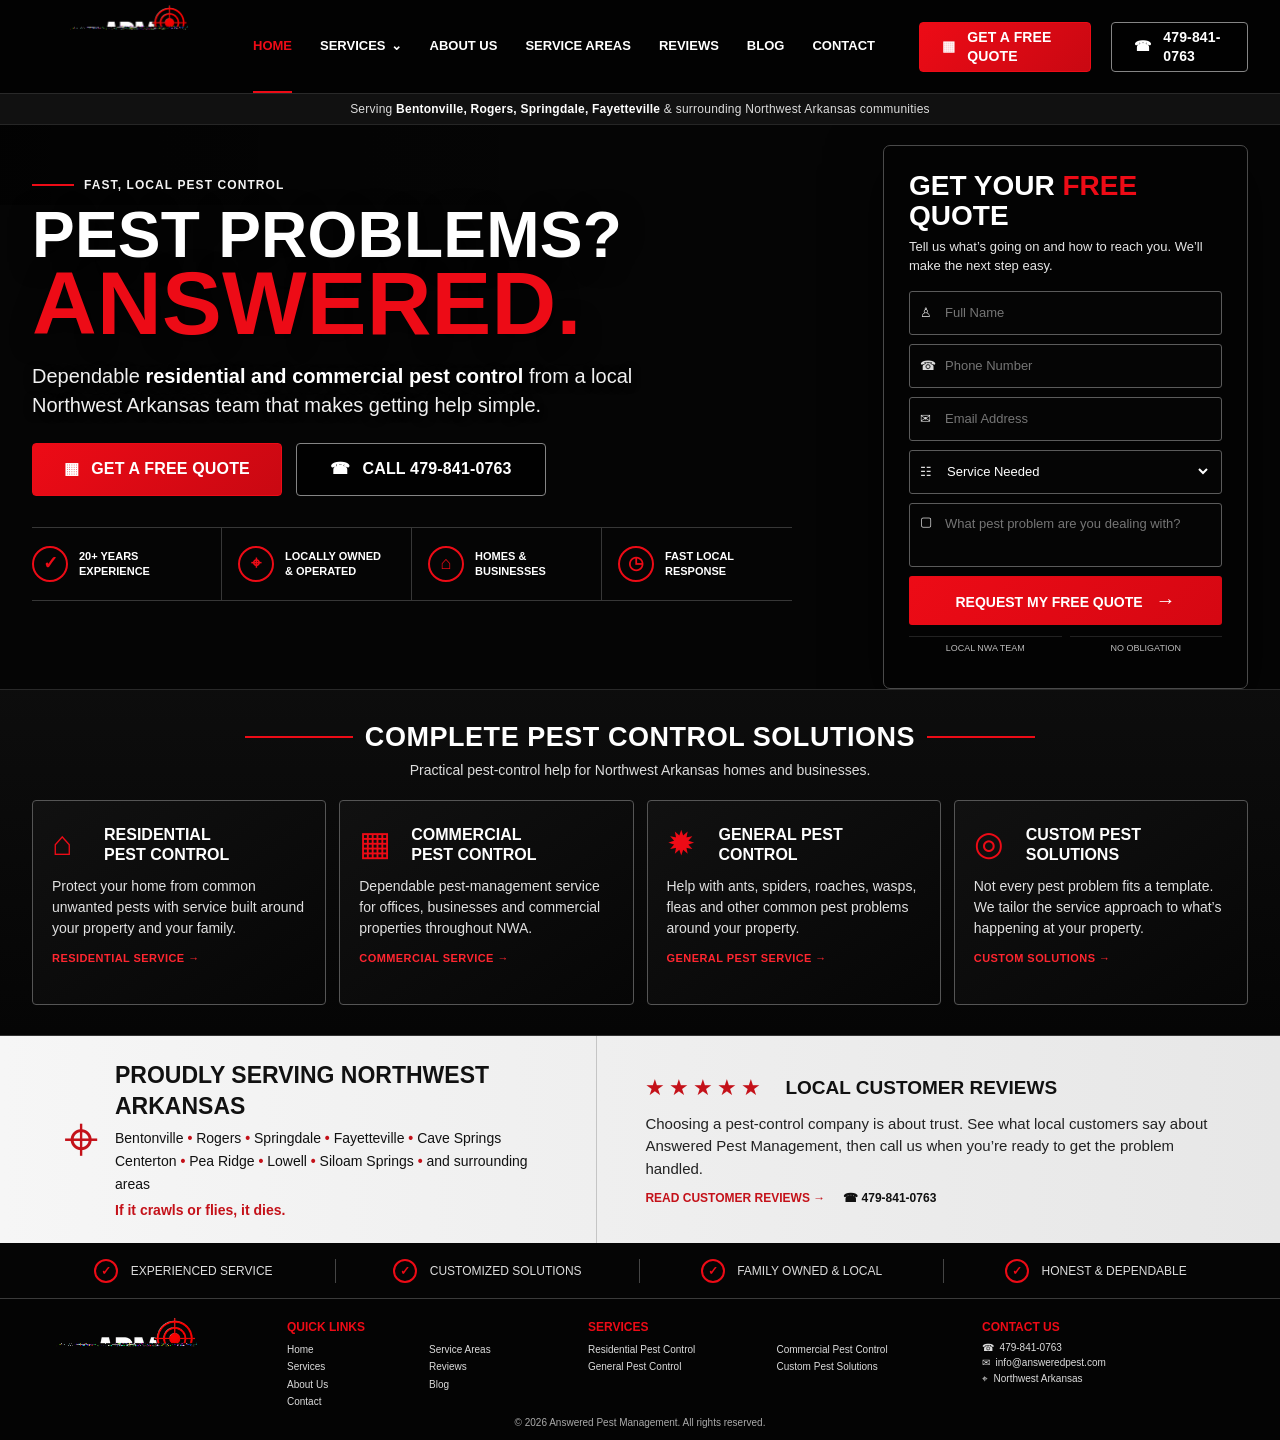
==== commit a37c2073: "Rebuild homepage for local pest-control conversions" ====
--- a/index.html
+++ b/index.html
@@ -4,116 +4,63 @@
 <meta charset="utf-8">
 <meta name="viewport" content="width=device-width,initial-scale=1">
 <title>Pest Control in Northwest Arkansas | Answered Pest Management</title>
-<meta name="description" content="Reliable residential, commercial, and general pest control throughout Northwest Arkansas.">
+<meta name="description" content="Local residential and commercial pest control in Bentonville, Rogers, Springdale, Fayetteville and Northwest Arkansas. Call Answered Pest Management or request a free quote.">
 <link rel="canonical" href="https://answeredpest.com/">
 <meta name="theme-color" content="#050505">
-<link rel="icon" type="image/png" href="/assets/apm-logo.png?v=13">
-<link rel="stylesheet" href="/styles.css?v=13">
+<link rel="icon" type="image/png" href="/assets/apm-logo.png?v=14">
+<link rel="stylesheet" href="/styles.css?v=14">
+<link rel="stylesheet" href="/homepage-v14.css?v=14">
+<script type="application/ld+json">{"@context":"https://schema.org","@type":"PestControl","name":"Answered Pest Management","url":"https://answeredpest.com/","telephone":"+1-479-841-0763","email":"info@answeredpest.com","areaServed":["Bentonville AR","Rogers AR","Springdale AR","Fayetteville AR","Centerton AR","Cave Springs AR","Pea Ridge AR","Lowell AR","Siloam Springs AR"],"description":"Residential, commercial and general pest control serving Northwest Arkansas."}</script>
 </head>
 <body>
 <header class="topbar">
 <div class="shell topbar-inner">
-<a class="brand" href="/"><img src="/assets/apm-logo.png?v=13" alt="Answered Pest Management"></a>
+<a class="brand" href="/" aria-label="Answered Pest Management home"><img src="/assets/apm-logo.png?v=14" alt="Answered Pest Management"></a>
 <nav class="desktop-nav" aria-label="Main navigation">
-<a class="active" href="/">Home</a>
-<a href="/services.html">Services <span class="chev">⌄</span></a>
-<a href="/about.html">About Us</a>
-<a href="/service-areas.html">Service Areas</a>
-<a href="/reviews.html">Reviews</a>
-<a href="/blog.html">Blog</a>
-<a href="/contact.html">Contact</a>
+<a class="active" href="/">Home</a><a href="/services.html">Services <span class="chev">⌄</span></a><a href="/about.html">About Us</a><a href="/service-areas.html">Service Areas</a><a href="/reviews.html">Reviews</a><a href="/blog.html">Blog</a><a href="/contact.html">Contact</a>
 </nav>
-<div class="top-actions">
-<a class="btn btn-red" href="/#quote"><span>▦</span> Get a Free Quote</a>
-<a class="btn btn-outline" href="tel:+14798410763"><span>☎</span> 479-841-0763</a>
-</div>
+<div class="top-actions"><a class="btn btn-red" href="#quote"><span>▦</span> Get a Free Quote</a><a class="btn btn-outline" href="tel:+14798410763"><span>☎</span> 479-841-0763</a></div>
 <button class="hamburger" aria-label="Open menu" aria-expanded="false">☰</button>
 </div>
 </header>
+<div class="home-local-strip">Serving <strong>Bentonville, Rogers, Springdale, Fayetteville</strong> &amp; surrounding Northwest Arkansas communities</div>
 <main>
 <section class="hero">
 <div class="hero-house" aria-hidden="true"></div>
 <div class="shell hero-inner">
 <div class="hero-copy">
+<div class="hero-eyebrow">Fast, local pest control</div>
 <h1><span>Pest Problems?</span><strong>Answered.</strong></h1>
-<p class="hero-sub">Fast, reliable residential, commercial &amp; general pest control throughout Northwest Arkansas.</p>
-<div class="hero-cta">
-<a class="btn btn-red btn-large" href="#quote"><span>▦</span> Get a Free Quote</a>
-<a class="btn btn-outline btn-large" href="tel:+14798410763"><span>☎</span> Call 479-841-0763</a>
-</div>
-<div class="trust-row">
-<div class="trust"><b>✓</b><span>20+ Years<br>Experience</span></div>
-<div class="trust"><b>⌖</b><span>Locally Owned<br>&amp; Operated</span></div>
-<div class="trust"><b>⌂</b><span>Residential &amp;<br>Commercial</span></div>
-<div class="trust"><b>◎</b><span>Custom Pest<br>Solutions</span></div>
-<div class="trust"><b>◷</b><span>Fast<br>Response</span></div>
-</div>
+<p class="hero-sub">Dependable <b>residential and commercial pest control</b> from a local Northwest Arkansas team that makes getting help simple.</p>
+<div class="hero-cta"><a class="btn btn-red btn-large" href="#quote"><span>▦</span> Get a Free Quote</a><a class="btn btn-outline btn-large" href="tel:+14798410763"><span>☎</span> Call 479-841-0763</a></div>
+<div class="trust-row"><div class="trust"><b>✓</b><span>20+ Years<br>Experience</span></div><div class="trust"><b>⌖</b><span>Locally Owned<br>&amp; Operated</span></div><div class="trust"><b>⌂</b><span>Homes &amp;<br>Businesses</span></div><div class="trust"><b>◷</b><span>Fast Local<br>Response</span></div></div>
 </div>
 <aside class="quote-card" id="quote">
 <h2>Get Your <em>Free</em> Quote</h2>
-<p>Fill out the form and send APM a service request.</p>
+<p>Tell us what’s going on and how to reach you. We’ll make the next step easy.</p>
 <form id="quoteForm">
-<label><span>♙</span><input name="name" placeholder="Full Name" required></label>
-<label><span>✉</span><input name="email" type="email" placeholder="Email Address"></label>
-<label><span>☎</span><input name="phone" type="tel" placeholder="Phone Number"></label>
+<label><span>♙</span><input name="name" placeholder="Full Name" autocomplete="name" required></label>
+<label><span>☎</span><input name="phone" type="tel" placeholder="Phone Number" autocomplete="tel" required></label>
+<label><span>✉</span><input name="email" type="email" placeholder="Email Address" autocomplete="email"></label>
 <label><span>☷</span><select name="service"><option>Service Needed</option><option>Residential Pest Control</option><option>Commercial Pest Control</option><option>General Pest Control</option><option>Custom Pest Solutions</option></select></label>
-<label class="message-field"><span>▢</span><textarea name="message" placeholder="How can we help?"></textarea></label>
-<button class="submit" type="submit">Submit Request <span>→</span></button>
-<small>▣ &nbsp;Your information is handled securely.</small>
-<div class="form-status" id="formStatus" aria-live="polite"></div>
+<label class="message-field"><span>▢</span><textarea name="message" placeholder="What pest problem are you dealing with?"></textarea></label>
+<button class="submit" type="submit">Request My Free Quote <span>→</span></button>
+<div class="form-note"><span>Local NWA team</span><span>No obligation</span></div><div class="form-status" id="formStatus" aria-live="polite"></div>
 </form>
 </aside>
 </div>
 </section>
-<section class="services-section" id="services">
-<div class="shell">
-<div class="section-kicker"><i></i><h2>Complete Pest Control Solutions</h2><i></i></div>
-<p class="section-sub">Protecting homes and businesses across Northwest Arkansas for over 20 years.</p>
-<div class="service-grid">
-<article class="service-card"><div class="service-icon">⌂</div><h3>Residential<br>Pest Control</h3><p>Safe, effective pest-control service designed to help protect your home and family from unwanted pests.</p></article>
-<article class="service-card"><div class="service-icon">▦</div><h3>Commercial<br>Pest Control</h3><p>Customized pest-management service for businesses that need dependable, professional help.</p></article>
-<article class="service-card"><div class="service-icon">✹</div><h3>General Pest<br>Control</h3><p>Help with common pests such as ants, spiders, roaches, wasps, fleas, and more.</p></article>
-<article class="service-card"><div class="service-icon">◎</div><h3>Custom<br>Solutions</h3><p>Every property is different. We tailor the approach to your specific pest problem.</p></article>
-</div>
-</div>
-</section>
-<section class="area-review" id="reviews">
-<div class="shell area-review-grid">
-<div class="area-block">
-<div class="pin-icon">⌖</div>
-<div><h2>Proudly Serving Northwest Arkansas</h2>
-<p>Bentonville <b>•</b> Rogers <b>•</b> Springdale <b>•</b> Fayetteville <b>•</b> Cave Springs<br>Centerton <b>•</b> Pea Ridge <b>•</b> Lowell <b>•</b> Siloam Springs <b>•</b> and surrounding areas</p>
-<strong>If it crawls or flies, it dies.</strong></div>
-</div>
-<div class="review-summary">
-<div class="review-summary-top"><span class="stars">★★★★★</span><b>Customer Reviews</b></div>
-<div class="review-mini-grid">
-<blockquote><span class="sample-tag">Sample review</span>“Professional, on time, and they get the job done right. Highly recommend Answered Pest Management!”</blockquote>
-<blockquote><span class="sample-tag">Sample review</span>“Fast response, clear communication, and professional service from start to finish.”</blockquote>
-<blockquote><span class="sample-tag">Sample review</span>“Easy to reach, dependable, and took the time to explain the service.”</blockquote>
-</div>
-<a class="read-more" href="/reviews.html">Read More Reviews <span>→</span></a>
-</div>
-</div>
-</section>
-<section class="assurance">
-<div class="shell assurance-grid">
-<div><span>✓</span> Experienced Service</div>
-<div><span>✓</span> Customized Solutions</div>
-<div><span>✓</span> Family Owned &amp; Local</div>
-<div><span>✓</span> Honest &amp; Dependable</div>
-</div>
-</section>
+<section class="services-section" id="services"><div class="shell"><div class="section-kicker"><i></i><h2>Complete Pest Control Solutions</h2><i></i></div><p class="section-sub">Practical pest-control help for Northwest Arkansas homes and businesses.</p><div class="service-grid">
+<article class="service-card"><div class="service-icon">⌂</div><h3>Residential<br>Pest Control</h3><p>Protect your home from common unwanted pests with service built around your property and your family.</p><a class="service-link" href="/services.html#residential">Residential service →</a></article>
+<article class="service-card"><div class="service-icon">▦</div><h3>Commercial<br>Pest Control</h3><p>Dependable pest-management service for offices, businesses and commercial properties throughout NWA.</p><a class="service-link" href="/services.html#commercial">Commercial service →</a></article>
+<article class="service-card"><div class="service-icon">✹</div><h3>General Pest<br>Control</h3><p>Help with ants, spiders, roaches, wasps, fleas and other common pest problems around your property.</p><a class="service-link" href="/services.html#general">General pest service →</a></article>
+<article class="service-card"><div class="service-icon">◎</div><h3>Custom Pest<br>Solutions</h3><p>Not every pest problem fits a template. We tailor the service approach to what’s happening at your property.</p><a class="service-link" href="/services.html#custom">Custom solutions →</a></article>
+</div></div></section>
+<section class="area-review" id="reviews"><div class="shell area-review-grid"><div class="area-block"><div class="pin-icon">⌖</div><div><h2>Proudly Serving Northwest Arkansas</h2><p>Bentonville <b>•</b> Rogers <b>•</b> Springdale <b>•</b> Fayetteville <b>•</b> Cave Springs<br>Centerton <b>•</b> Pea Ridge <b>•</b> Lowell <b>•</b> Siloam Springs <b>•</b> and surrounding areas</p><strong>If it crawls or flies, it dies.</strong></div></div><div class="review-summary"><div class="review-summary-top"><span class="stars">★★★★★</span><b>Local Customer Reviews</b></div><p class="review-conversion-copy">Choosing a pest-control company is about trust. See what local customers say about Answered Pest Management, then call us when you’re ready to get the problem handled.</p><div class="review-actions"><a class="read-more" href="/reviews.html">Read Customer Reviews <span>→</span></a><a class="review-phone" href="tel:+14798410763">☎ 479-841-0763</a></div></div></div></section>
+<section class="assurance"><div class="shell assurance-grid"><div><span>✓</span> Experienced Service</div><div><span>✓</span> Customized Solutions</div><div><span>✓</span> Family Owned &amp; Local</div><div><span>✓</span> Honest &amp; Dependable</div></div></section>
 </main>
-<footer class="footer">
-<div class="shell footer-grid">
-<div class="footer-brand"><img src="/assets/apm-logo.png?v=13" alt="Answered Pest Management"></div>
-<div><h4>Quick Links</h4><div class="footer-links"><a href="/">Home</a><a href="/service-areas.html">Service Areas</a><a href="/services.html">Services</a><a href="/reviews.html">Reviews</a><a href="/about.html">About Us</a><a href="/blog.html">Blog</a><a href="/contact.html">Contact</a></div></div>
-<div><h4>Services</h4><div class="footer-links"><a href="/services.html#residential">Residential Pest Control</a><a href="/services.html#commercial">Commercial Pest Control</a><a href="/services.html#general">General Pest Control</a><a href="/services.html#custom">Custom Pest Solutions</a></div></div>
-<div><h4>Contact Us</h4><a href="tel:+14798410763">☎ &nbsp;479-841-0763</a><a href="mailto:info@answeredpest.com">✉ &nbsp;info@answeredpest.com</a><p>⌖ &nbsp;Northwest Arkansas</p></div>
-</div>
-<div class="copyright">© 2026 Answered Pest Management. All rights reserved.</div>
-</footer>
-<div class="mobile-sticky"><a class="btn btn-red" href="/#quote">Free Quote</a><a class="btn btn-outline" href="tel:+14798410763">Call Now</a></div>
-<script src="/site.js?v=13" defer></script>
-</body></html>+<footer class="footer"><div class="shell footer-grid"><div class="footer-brand"><img src="/assets/apm-logo.png?v=14" alt="Answered Pest Management"></div><div><h4>Quick Links</h4><div class="footer-links"><a href="/">Home</a><a href="/service-areas.html">Service Areas</a><a href="/services.html">Services</a><a href="/reviews.html">Reviews</a><a href="/about.html">About Us</a><a href="/blog.html">Blog</a><a href="/contact.html">Contact</a></div></div><div><h4>Services</h4><div class="footer-links"><a href="/services.html#residential">Residential Pest Control</a><a href="/services.html#commercial">Commercial Pest Control</a><a href="/services.html#general">General Pest Control</a><a href="/services.html#custom">Custom Pest Solutions</a></div></div><div><h4>Contact Us</h4><a href="tel:+14798410763">☎ &nbsp;479-841-0763</a><a href="mailto:info@answeredpest.com">✉ &nbsp;info@answeredpest.com</a><p>⌖ &nbsp;Northwest Arkansas</p></div></div><div class="copyright">© 2026 Answered Pest Management. All rights reserved.</div></footer>
+<div class="mobile-sticky"><a class="btn btn-red" href="#quote">Free Quote</a><a class="btn btn-outline" href="tel:+14798410763">Call Now</a></div>
+<script src="/site.js?v=14" defer></script>
+</body>
+</html>
--- a/homepage-v14.css
+++ b/homepage-v14.css
@@ -0,0 +1,52 @@
+
+/* Answered Pest Management homepage conversion rebuild v14 */
+:root{--apm-house:url("https://images.unsplash.com/photo-1762811054947-605b20298615?auto=format&fit=crop&fm=jpg&q=88&w=2400")}
+.home-local-strip{background:#111;border-bottom:1px solid #262626;color:#ddd;font-size:12px;text-align:center;padding:7px 14px;letter-spacing:.02em}
+.home-local-strip strong{color:#fff}
+.hero{min-height:520px;position:relative;overflow:hidden;background:#050505;border-bottom:1px solid #292929}
+.hero-house{position:absolute;inset:0;background:
+linear-gradient(90deg,#050505 0%,rgba(5,5,5,.98) 23%,rgba(5,5,5,.76) 42%,rgba(5,5,5,.18) 68%,rgba(5,5,5,.1) 100%),
+linear-gradient(0deg,#050505 0%,transparent 30%),
+var(--apm-house) 76% 50% / cover no-repeat}
+.hero:after{content:"";position:absolute;inset:0;background:radial-gradient(circle at 72% 45%,transparent 0 26%,rgba(0,0,0,.14) 54%,rgba(0,0,0,.55) 100%);pointer-events:none}
+.hero-inner{position:relative;z-index:2;display:grid;grid-template-columns:minmax(0,1fr) 365px;gap:44px;align-items:start;min-height:520px}
+.hero-copy{padding:52px 0 34px}
+.hero-eyebrow{display:flex;align-items:center;gap:10px;text-transform:uppercase;font-weight:900;letter-spacing:.09em;color:#f3f3f3;font-size:12px;margin-bottom:14px}
+.hero-eyebrow:before{content:"";display:block;width:42px;height:2px;background:var(--red)}
+.hero h1{margin:0;text-transform:uppercase;line-height:.88;font-family:Impact,'Arial Narrow',Arial,sans-serif;letter-spacing:.01em;text-shadow:0 5px 24px rgba(0,0,0,.72)}
+.hero h1 span{display:block;font-size:clamp(56px,5vw,76px);color:#fff}
+.hero h1 strong{display:block;font-size:clamp(82px,7vw,112px);color:var(--red)}
+.hero-sub{max-width:680px;margin:19px 0 23px;font-size:20px;line-height:1.45;color:#f1f1f1;text-shadow:0 2px 8px #000}
+.hero-sub b{color:#fff}
+.hero-cta{display:flex;gap:14px;flex-wrap:wrap}
+.hero-cta .btn{min-width:250px}
+.trust-row{display:grid;grid-template-columns:repeat(4,minmax(0,1fr));max-width:760px;margin-top:31px;border-top:1px solid rgba(255,255,255,.2);border-bottom:1px solid rgba(255,255,255,.2)}
+.trust{min-height:72px;display:flex;align-items:center;gap:11px;padding:10px 16px;border-right:1px solid rgba(255,255,255,.2);font-size:11px;text-transform:uppercase}
+.trust:first-child{padding-left:0}.trust:last-child{border-right:0}
+.trust b{width:36px;height:36px;display:grid;place-items:center;border:2px solid var(--red);border-radius:50%;color:var(--red);font-size:18px;flex:0 0 auto}
+.trust span{font-weight:800;line-height:1.35;color:#fff}
+.quote-card{align-self:start;height:auto;min-height:430px;margin-top:20px;background:rgba(4,4,4,.96);border:1px solid #4a4a4a;border-radius:7px;padding:25px;box-shadow:0 18px 55px rgba(0,0,0,.7);backdrop-filter:blur(5px);z-index:4}
+.quote-card h2{font-size:28px}.quote-card>p{font-size:13px;line-height:1.45;margin:8px 0 15px}
+.quote-card label{height:44px;margin-bottom:9px;border-color:#5b5b5b}.quote-card .message-field{height:64px}
+.quote-card input,.quote-card select,.quote-card textarea{font-size:13px}.submit{height:49px;font-size:14px}
+.form-note{display:grid;grid-template-columns:1fr 1fr;gap:8px;margin-top:11px;color:#bdbdbd;font-size:9px;text-transform:uppercase;text-align:center}
+.form-note span{padding:5px 2px;border-top:1px solid #222}
+.services-section{padding:29px 0 30px;background:linear-gradient(180deg,rgba(13,13,13,.99),rgba(5,5,5,.99)),radial-gradient(circle at 50% 0,#222,transparent 45%)}
+.section-kicker h2{font-size:27px;letter-spacing:.02em}.section-sub{font-size:14px;margin:6px 0 20px}
+.service-grid{grid-template-columns:repeat(4,1fr);gap:13px}
+.service-card{min-height:205px;border-color:#555;border-radius:4px;padding:21px 19px;background:linear-gradient(145deg,#111,#060606);transition:.2s ease}
+.service-card:hover{transform:translateY(-3px);border-color:var(--red);box-shadow:0 12px 28px rgba(0,0,0,.4)}
+.service-icon{font-size:34px;width:52px}.service-card h3{font-size:16px;margin:3px 0 11px}.service-card p{font-size:14px;line-height:1.5;color:#e0e0e0}
+.service-card .service-link{display:inline-block;margin-top:12px;color:#ff2630;font-size:11px;text-transform:uppercase;font-weight:900;letter-spacing:.04em}
+.area-review{background:linear-gradient(90deg,#f6f6f6,#e7e7e7)}.area-review-grid{min-height:174px}
+.area-block{padding:24px 32px}.area-block h2{font-size:23px}.area-block p{font-size:14px;line-height:1.65}.area-block strong{font-size:14px}
+.review-summary{display:flex;flex-direction:column;justify-content:center;padding:22px 30px 22px 48px}
+.review-summary-top{margin-bottom:10px}.review-summary-top b{font-size:19px}
+.review-conversion-copy{font-size:15px;line-height:1.5;margin:0 0 10px;color:#222;max-width:620px}
+.review-actions{display:flex;gap:18px;align-items:center;flex-wrap:wrap}.review-actions .read-more{font-size:12px;margin:0}
+.review-phone{font-size:12px;font-weight:900;color:#111}
+.assurance-grid{min-height:55px}.footer{padding:16px 0 10px}.footer-brand{height:105px;width:190px}.footer-grid{align-items:start}
+.mobile-sticky{box-shadow:0 -8px 28px rgba(0,0,0,.46)}.btn{transition:.16s ease}.btn:hover{transform:translateY(-1px);filter:brightness(1.08)}.btn:active{transform:translateY(0)}
+@media(max-width:1279px){.hero{min-height:570px}.hero-inner{grid-template-columns:minmax(0,1fr) 340px;min-height:570px}.hero-copy{padding-top:55px}.trust-row{grid-template-columns:repeat(2,1fr);max-width:600px}.trust:nth-child(2){border-right:0}.trust:nth-child(-n+2){border-bottom:1px solid rgba(255,255,255,.2)}.service-grid{grid-template-columns:repeat(2,1fr)}}
+@media(max-width:900px){.home-local-strip{font-size:11px}.hero{min-height:0}.hero-house{inset:0;background:linear-gradient(180deg,rgba(3,3,3,.35) 0%,rgba(3,3,3,.58) 42%,#050505 78%),var(--apm-house) 66% 0 / auto 58% no-repeat}.hero-inner{display:block;min-height:0}.hero-copy{padding:48px 0 25px}.hero h1 span{font-size:clamp(42px,11vw,64px)}.hero h1 strong{font-size:clamp(68px,17vw,96px)}.hero-sub{font-size:17px;max-width:600px}.hero-cta{display:grid;grid-template-columns:1fr;max-width:610px}.hero-cta .btn{width:100%;min-width:0}.trust-row{grid-template-columns:repeat(2,1fr);max-width:610px;margin-top:23px}.trust{min-height:62px}.quote-card{max-width:610px;margin-top:0;margin-bottom:30px}.service-grid{grid-template-columns:1fr 1fr}.area-review-grid{display:block}.review-summary{padding:25px 18px}}
+@media(max-width:560px){.home-local-strip{padding:6px 8px;font-size:10px}.hero-house{background:linear-gradient(180deg,rgba(3,3,3,.42) 0%,rgba(3,3,3,.69) 36%,#050505 69%),var(--apm-house) 61% 0 / auto 48% no-repeat}.hero-copy{padding-top:34px}.hero-eyebrow{font-size:10px;margin-bottom:10px}.hero h1 span{font-size:39px}.hero h1 strong{font-size:62px}.hero-sub{font-size:15px;line-height:1.45;margin:15px 0 17px}.trust{padding:10px 7px;font-size:9px;gap:7px}.trust b{width:30px;height:30px;font-size:14px}.quote-card{padding:18px 15px}.quote-card h2{font-size:24px}.service-grid{grid-template-columns:1fr}.service-card{min-height:0}.section-kicker h2{font-size:20px}.section-sub{font-size:12px}.area-block{padding:24px 12px}.area-block h2{font-size:19px}.area-block p{font-size:12px}.review-summary-top{align-items:flex-start;gap:10px;flex-direction:column}.review-summary-top b{font-size:17px}}
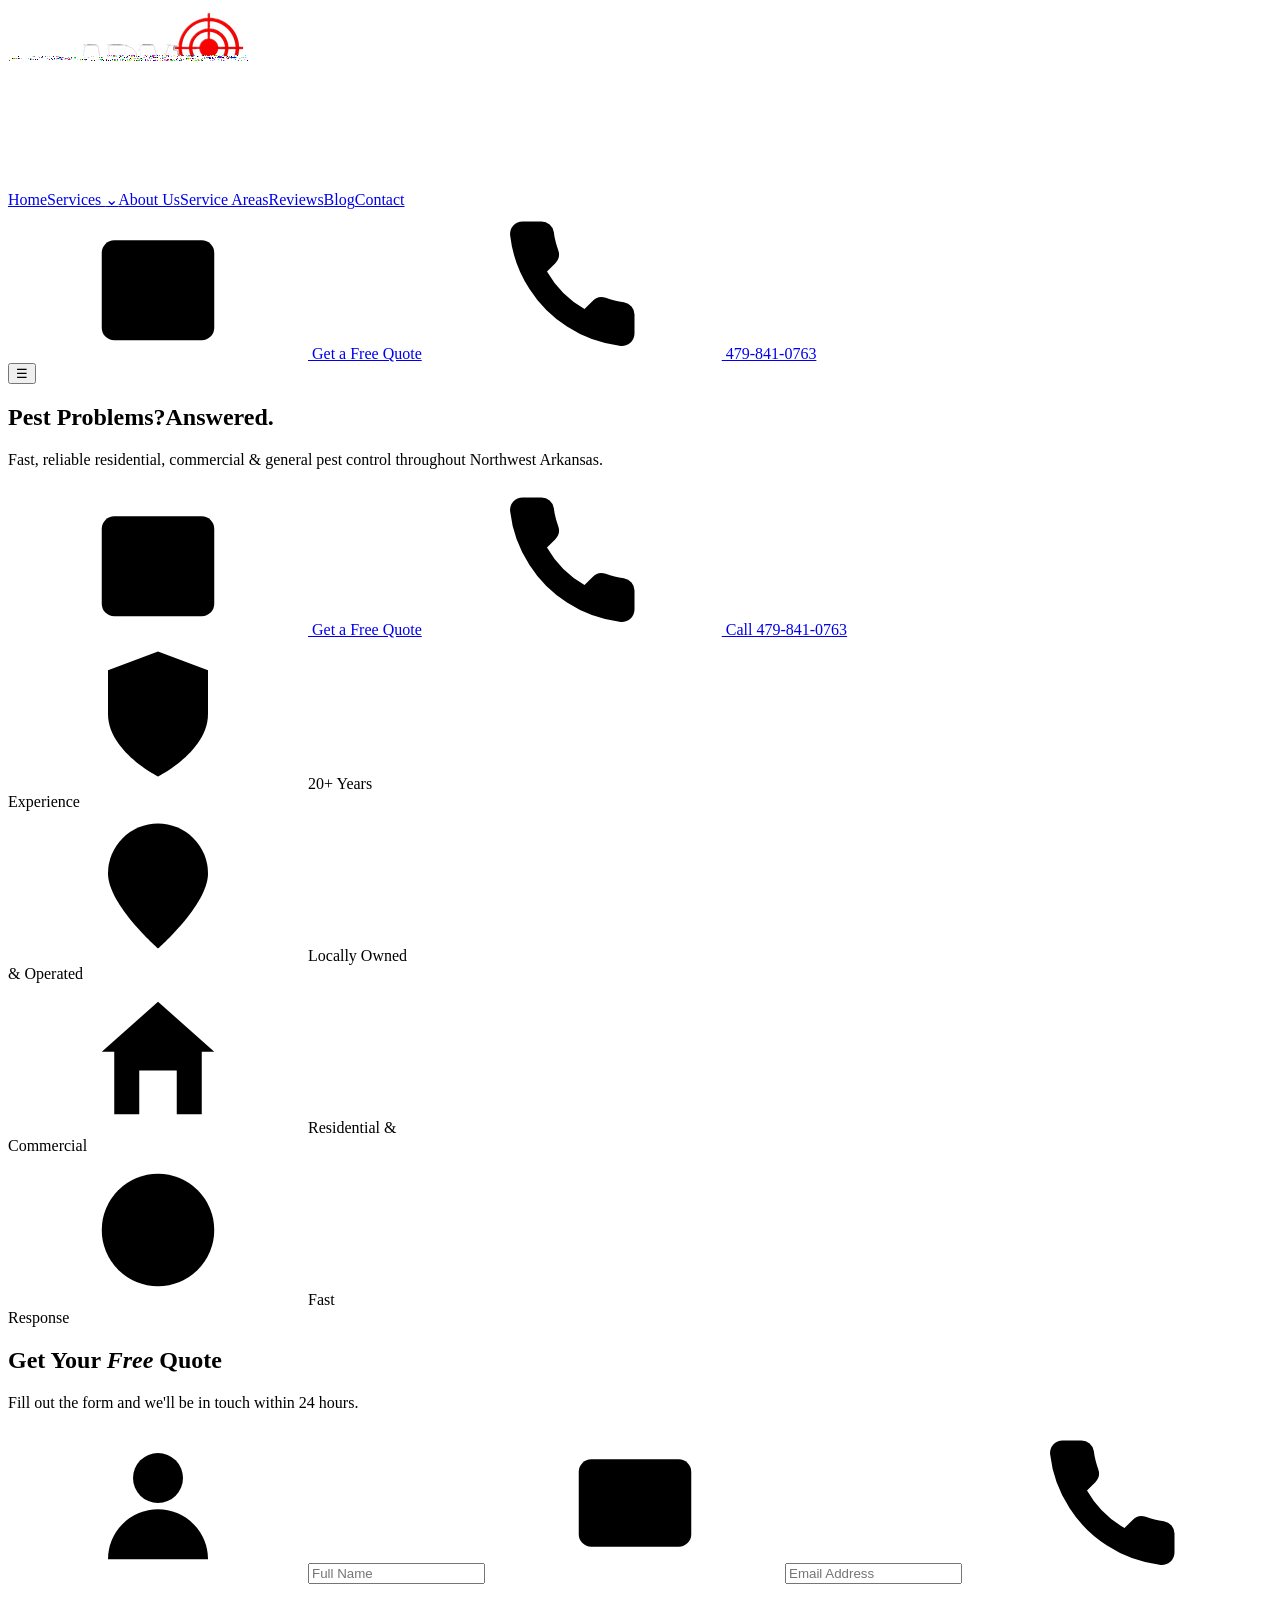
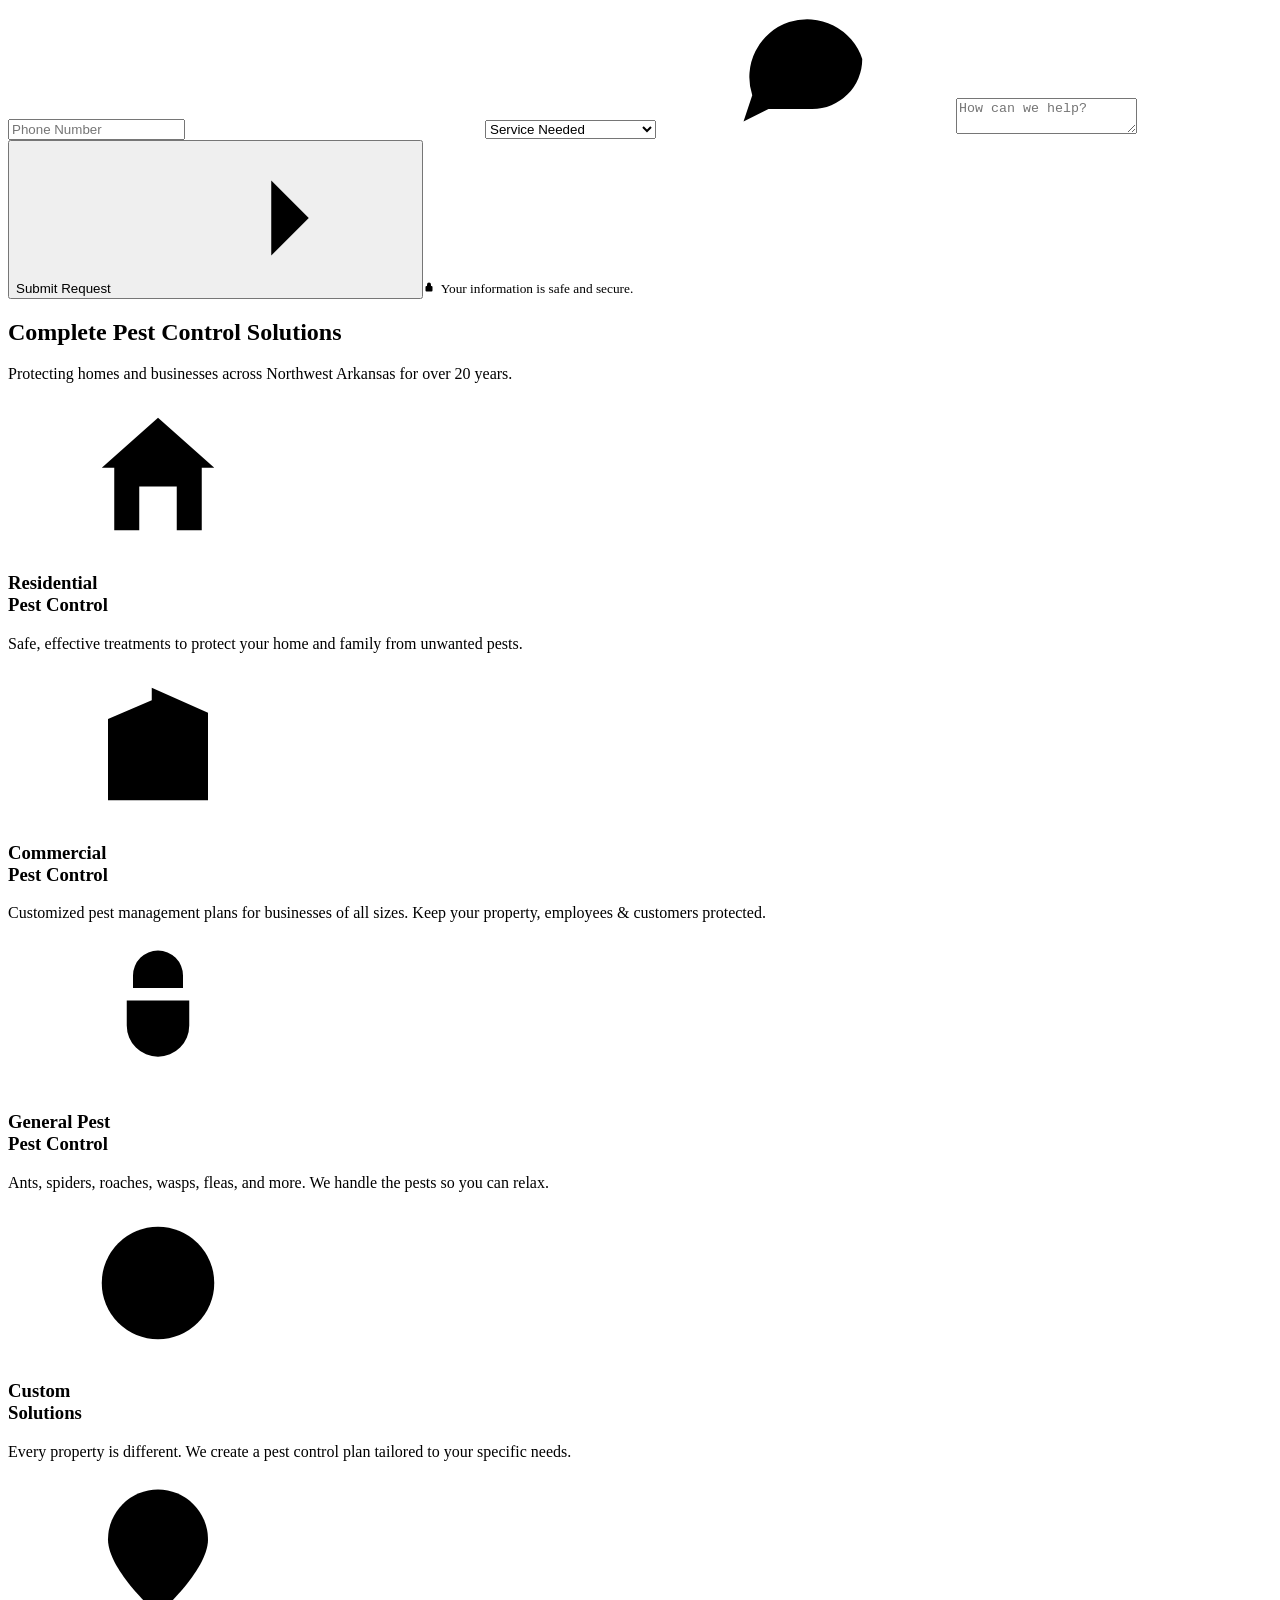
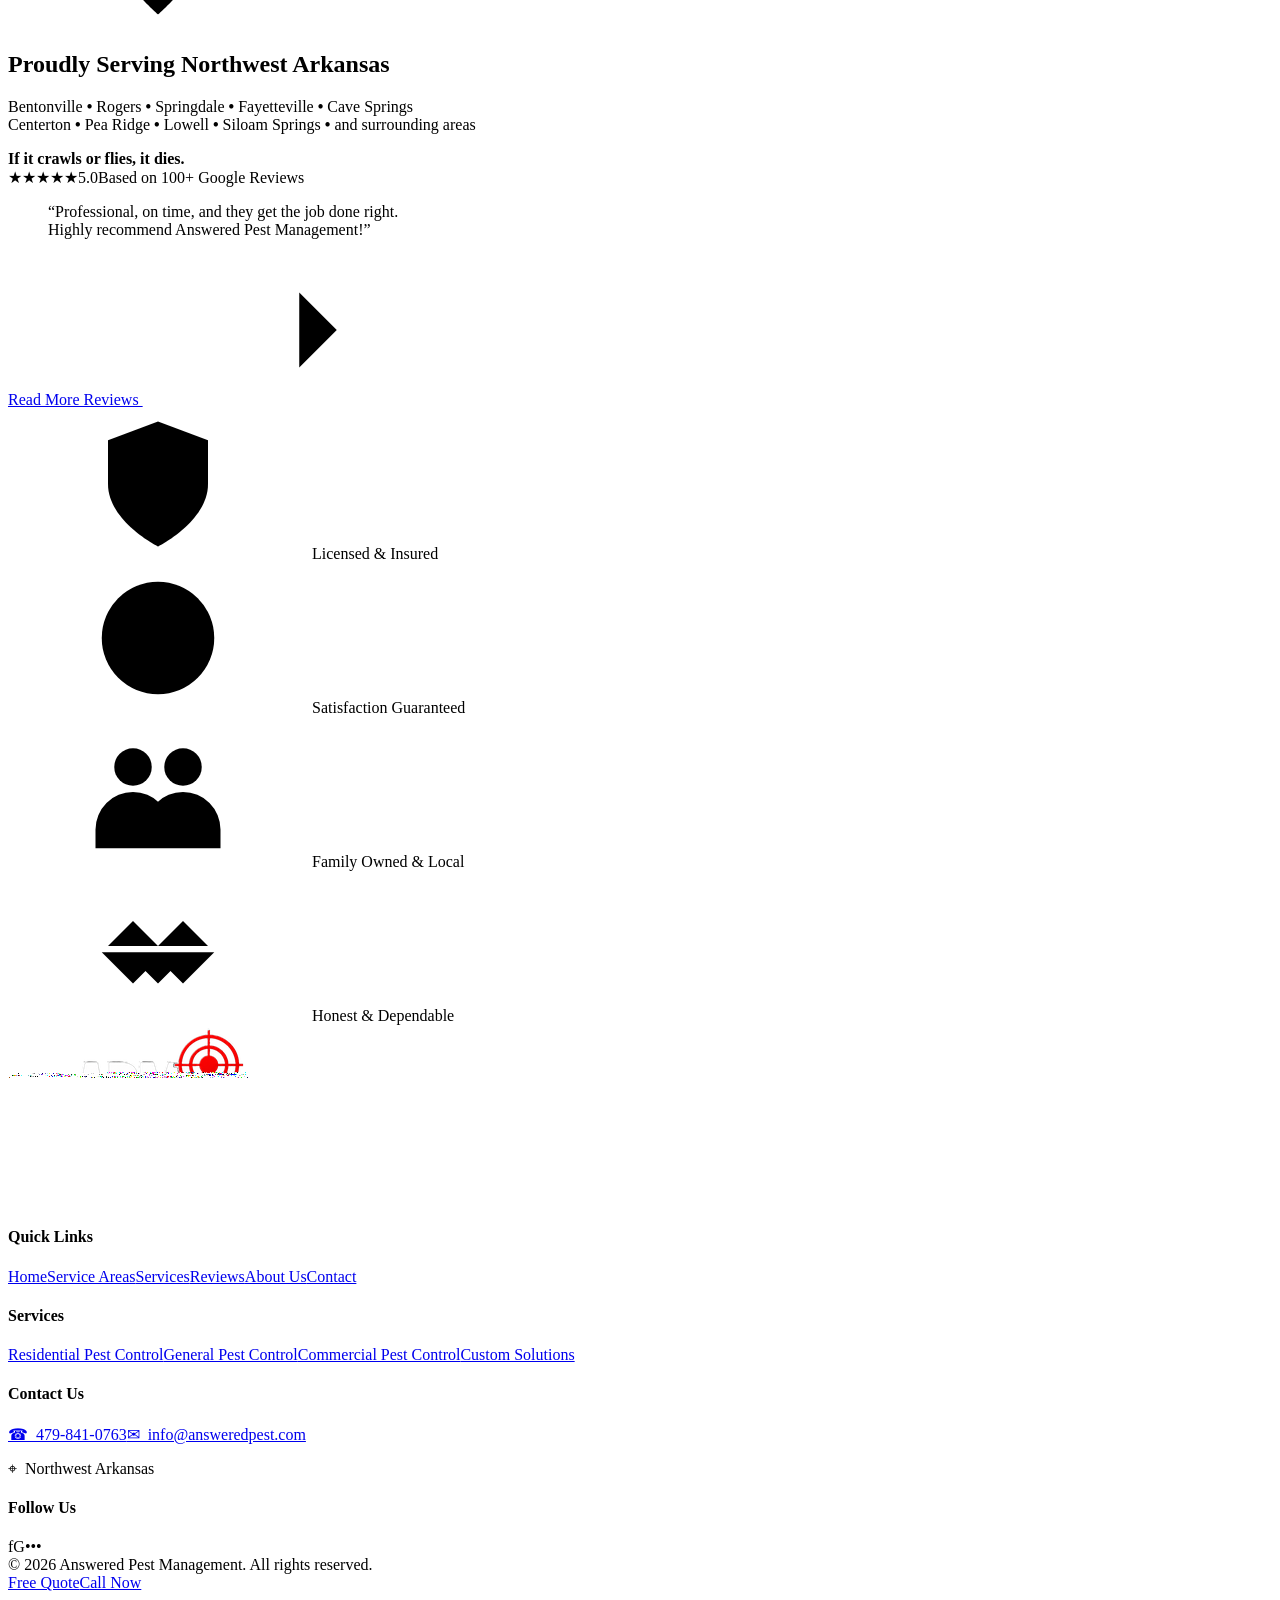
==== commit 9b5cab6d: "Match approved homepage mockup without termite or rodent services" ====
--- a/index.html
+++ b/index.html
@@ -4,63 +4,41 @@
 <meta charset="utf-8">
 <meta name="viewport" content="width=device-width,initial-scale=1">
 <title>Pest Control in Northwest Arkansas | Answered Pest Management</title>
-<meta name="description" content="Local residential and commercial pest control in Bentonville, Rogers, Springdale, Fayetteville and Northwest Arkansas. Call Answered Pest Management or request a free quote.">
+<meta name="description" content="Fast, reliable residential, commercial and general pest control throughout Northwest Arkansas. Request a free quote from Answered Pest Management.">
 <link rel="canonical" href="https://answeredpest.com/">
 <meta name="theme-color" content="#050505">
-<link rel="icon" type="image/png" href="/assets/apm-logo.png?v=14">
-<link rel="stylesheet" href="/styles.css?v=14">
-<link rel="stylesheet" href="/homepage-v14.css?v=14">
-<script type="application/ld+json">{"@context":"https://schema.org","@type":"PestControl","name":"Answered Pest Management","url":"https://answeredpest.com/","telephone":"+1-479-841-0763","email":"info@answeredpest.com","areaServed":["Bentonville AR","Rogers AR","Springdale AR","Fayetteville AR","Centerton AR","Cave Springs AR","Pea Ridge AR","Lowell AR","Siloam Springs AR"],"description":"Residential, commercial and general pest control serving Northwest Arkansas."}</script>
+<link rel="stylesheet" href="/exact-home.css?v=15">
 </head>
 <body>
-<header class="topbar">
-<div class="shell topbar-inner">
-<a class="brand" href="/" aria-label="Answered Pest Management home"><img src="/assets/apm-logo.png?v=14" alt="Answered Pest Management"></a>
-<nav class="desktop-nav" aria-label="Main navigation">
-<a class="active" href="/">Home</a><a href="/services.html">Services <span class="chev">⌄</span></a><a href="/about.html">About Us</a><a href="/service-areas.html">Service Areas</a><a href="/reviews.html">Reviews</a><a href="/blog.html">Blog</a><a href="/contact.html">Contact</a>
-</nav>
-<div class="top-actions"><a class="btn btn-red" href="#quote"><span>▦</span> Get a Free Quote</a><a class="btn btn-outline" href="tel:+14798410763"><span>☎</span> 479-841-0763</a></div>
-<button class="hamburger" aria-label="Open menu" aria-expanded="false">☰</button>
-</div>
-</header>
-<div class="home-local-strip">Serving <strong>Bentonville, Rogers, Springdale, Fayetteville</strong> &amp; surrounding Northwest Arkansas communities</div>
+<svg width="0" height="0" style="position:absolute">
+<defs>
+<symbol id="i-phone" viewBox="0 0 24 24"><path d="M22 16.9v3a2 2 0 0 1-2.2 2 19.8 19.8 0 0 1-8.6-3.1 19.5 19.5 0 0 1-6-6A19.8 19.8 0 0 1 2.1 4.2 2 2 0 0 1 4.1 2h3a2 2 0 0 1 2 1.7c.1 1 .4 2 .7 2.9a2 2 0 0 1-.5 2.1L8 10a16 16 0 0 0 6 6l1.3-1.3a2 2 0 0 1 2.1-.5c.9.3 1.9.6 2.9.7a2 2 0 0 1 1.7 2z"/></symbol>
+<symbol id="i-calendar" viewBox="0 0 24 24"><rect x="3" y="5" width="18" height="16" rx="2"/><path d="M16 3v4M8 3v4M3 10h18M8 14h.01M12 14h.01M16 14h.01M8 18h.01M12 18h.01M16 18h.01"/></symbol>
+<symbol id="i-shield" viewBox="0 0 24 24"><path d="M12 22s8-4 8-10V5l-8-3-8 3v7c0 6 8 10 8 10z"/><path d="m9 12 2 2 4-4"/></symbol>
+<symbol id="i-pin" viewBox="0 0 24 24"><path d="M20 10c0 5-8 12-8 12S4 15 4 10a8 8 0 1 1 16 0z"/><circle cx="12" cy="10" r="2.5"/></symbol>
+<symbol id="i-home" viewBox="0 0 24 24"><path d="m3 11 9-8 9 8"/><path d="M5 10v11h14V10M9 21v-7h6v7"/></symbol>
+<symbol id="i-clock" viewBox="0 0 24 24"><circle cx="12" cy="12" r="9"/><path d="M12 7v5l3 2"/></symbol>
+<symbol id="i-building" viewBox="0 0 24 24"><path d="M4 21V8l7-3v16M11 21V3l9 4v14M2 21h20M7 11h1M7 14h1M7 17h1M15 9h1M15 12h1M15 15h1M15 18h1"/></symbol>
+<symbol id="i-bug" viewBox="0 0 24 24"><path d="M8 6a4 4 0 0 1 8 0v2H8zM7 10h10v4a5 5 0 0 1-10 0zM12 8v11M4 13h3M17 13h3M5 8l3 2M19 8l-3 2M6 18l2-2M18 18l-2-2"/></symbol>
+<symbol id="i-target" viewBox="0 0 24 24"><circle cx="12" cy="12" r="9"/><circle cx="12" cy="12" r="4"/><path d="M12 1v4M12 19v4M1 12h4M19 12h4"/></symbol>
+<symbol id="i-user" viewBox="0 0 24 24"><circle cx="12" cy="8" r="4"/><path d="M4 21a8 8 0 0 1 16 0"/></symbol>
+<symbol id="i-mail" viewBox="0 0 24 24"><rect x="3" y="5" width="18" height="14" rx="2"/><path d="m3 7 9 6 9-6"/></symbol>
+<symbol id="i-list" viewBox="0 0 24 24"><path d="M9 6h11M9 12h11M9 18h11M4 6h.01M4 12h.01M4 18h.01"/></symbol>
+<symbol id="i-chat" viewBox="0 0 24 24"><path d="M21 12a8 8 0 0 1-8 8H6l-4 2 1.4-4.2A8 8 0 1 1 21 12z"/><path d="M8 12h.01M12 12h.01M16 12h.01"/></symbol>
+<symbol id="i-lock" viewBox="0 0 24 24"><rect x="5" y="10" width="14" height="11" rx="2"/><path d="M8 10V7a4 4 0 0 1 8 0v3"/></symbol>
+<symbol id="i-arrow" viewBox="0 0 24 24"><path d="M5 12h14M13 6l6 6-6 6"/></symbol>
+<symbol id="i-check" viewBox="0 0 24 24"><circle cx="12" cy="12" r="9"/><path d="m8 12 2.5 2.5L16 9"/></symbol>
+<symbol id="i-family" viewBox="0 0 24 24"><circle cx="8" cy="8" r="3"/><circle cx="16" cy="8" r="3"/><path d="M2 21v-3a6 6 0 0 1 12 0v3M10 21v-3a6 6 0 0 1 12 0v3"/></symbol>
+<symbol id="i-handshake" viewBox="0 0 24 24"><path d="m4 12 4-4 4 4 4-4 4 4M3 13l5 5 2-2 2 2 2-2 2 2 5-5"/></symbol>
+</defs></svg>
+<header class="topbar"><div class="shell topbar-inner"><a class="brand" href="/" aria-label="Answered Pest Management home"><img src="/assets/apm-logo.png?v=15" alt="Answered Pest Management"></a><nav class="desktop-nav" aria-label="Main navigation"><a class="active" href="/">Home</a><a href="/services.html">Services <span class="chev">⌄</span></a><a href="/about.html">About Us</a><a href="/service-areas.html">Service Areas</a><a href="/reviews.html">Reviews</a><a href="/blog.html">Blog</a><a href="/contact.html">Contact</a></nav><div class="top-actions"><a class="btn btn-red" href="#quote"><svg class="icon"><use href="#i-calendar"/></svg> Get a Free Quote</a><a class="btn btn-outline" href="tel:+14798410763"><svg class="icon"><use href="#i-phone"/></svg> 479-841-0763</a></div><button class="hamburger" aria-label="Open menu" aria-expanded="false">☰</button></div></header>
 <main>
-<section class="hero">
-<div class="hero-house" aria-hidden="true"></div>
-<div class="shell hero-inner">
-<div class="hero-copy">
-<div class="hero-eyebrow">Fast, local pest control</div>
-<h1><span>Pest Problems?</span><strong>Answered.</strong></h1>
-<p class="hero-sub">Dependable <b>residential and commercial pest control</b> from a local Northwest Arkansas team that makes getting help simple.</p>
-<div class="hero-cta"><a class="btn btn-red btn-large" href="#quote"><span>▦</span> Get a Free Quote</a><a class="btn btn-outline btn-large" href="tel:+14798410763"><span>☎</span> Call 479-841-0763</a></div>
-<div class="trust-row"><div class="trust"><b>✓</b><span>20+ Years<br>Experience</span></div><div class="trust"><b>⌖</b><span>Locally Owned<br>&amp; Operated</span></div><div class="trust"><b>⌂</b><span>Homes &amp;<br>Businesses</span></div><div class="trust"><b>◷</b><span>Fast Local<br>Response</span></div></div>
-</div>
-<aside class="quote-card" id="quote">
-<h2>Get Your <em>Free</em> Quote</h2>
-<p>Tell us what’s going on and how to reach you. We’ll make the next step easy.</p>
-<form id="quoteForm">
-<label><span>♙</span><input name="name" placeholder="Full Name" autocomplete="name" required></label>
-<label><span>☎</span><input name="phone" type="tel" placeholder="Phone Number" autocomplete="tel" required></label>
-<label><span>✉</span><input name="email" type="email" placeholder="Email Address" autocomplete="email"></label>
-<label><span>☷</span><select name="service"><option>Service Needed</option><option>Residential Pest Control</option><option>Commercial Pest Control</option><option>General Pest Control</option><option>Custom Pest Solutions</option></select></label>
-<label class="message-field"><span>▢</span><textarea name="message" placeholder="What pest problem are you dealing with?"></textarea></label>
-<button class="submit" type="submit">Request My Free Quote <span>→</span></button>
-<div class="form-note"><span>Local NWA team</span><span>No obligation</span></div><div class="form-status" id="formStatus" aria-live="polite"></div>
-</form>
-</aside>
-</div>
-</section>
-<section class="services-section" id="services"><div class="shell"><div class="section-kicker"><i></i><h2>Complete Pest Control Solutions</h2><i></i></div><p class="section-sub">Practical pest-control help for Northwest Arkansas homes and businesses.</p><div class="service-grid">
-<article class="service-card"><div class="service-icon">⌂</div><h3>Residential<br>Pest Control</h3><p>Protect your home from common unwanted pests with service built around your property and your family.</p><a class="service-link" href="/services.html#residential">Residential service →</a></article>
-<article class="service-card"><div class="service-icon">▦</div><h3>Commercial<br>Pest Control</h3><p>Dependable pest-management service for offices, businesses and commercial properties throughout NWA.</p><a class="service-link" href="/services.html#commercial">Commercial service →</a></article>
-<article class="service-card"><div class="service-icon">✹</div><h3>General Pest<br>Control</h3><p>Help with ants, spiders, roaches, wasps, fleas and other common pest problems around your property.</p><a class="service-link" href="/services.html#general">General pest service →</a></article>
-<article class="service-card"><div class="service-icon">◎</div><h3>Custom Pest<br>Solutions</h3><p>Not every pest problem fits a template. We tailor the service approach to what’s happening at your property.</p><a class="service-link" href="/services.html#custom">Custom solutions →</a></article>
-</div></div></section>
-<section class="area-review" id="reviews"><div class="shell area-review-grid"><div class="area-block"><div class="pin-icon">⌖</div><div><h2>Proudly Serving Northwest Arkansas</h2><p>Bentonville <b>•</b> Rogers <b>•</b> Springdale <b>•</b> Fayetteville <b>•</b> Cave Springs<br>Centerton <b>•</b> Pea Ridge <b>•</b> Lowell <b>•</b> Siloam Springs <b>•</b> and surrounding areas</p><strong>If it crawls or flies, it dies.</strong></div></div><div class="review-summary"><div class="review-summary-top"><span class="stars">★★★★★</span><b>Local Customer Reviews</b></div><p class="review-conversion-copy">Choosing a pest-control company is about trust. See what local customers say about Answered Pest Management, then call us when you’re ready to get the problem handled.</p><div class="review-actions"><a class="read-more" href="/reviews.html">Read Customer Reviews <span>→</span></a><a class="review-phone" href="tel:+14798410763">☎ 479-841-0763</a></div></div></div></section>
-<section class="assurance"><div class="shell assurance-grid"><div><span>✓</span> Experienced Service</div><div><span>✓</span> Customized Solutions</div><div><span>✓</span> Family Owned &amp; Local</div><div><span>✓</span> Honest &amp; Dependable</div></div></section>
+<section class="hero"><div class="hero-house" aria-hidden="true"></div><div class="shell hero-inner"><div class="hero-copy"><h1><span>Pest Problems?</span><strong>Answered.</strong></h1><p class="hero-sub">Fast, reliable residential, commercial &amp; general pest control throughout Northwest Arkansas.</p><div class="hero-cta"><a class="btn btn-red btn-large" href="#quote"><svg class="icon"><use href="#i-calendar"/></svg> Get a Free Quote</a><a class="btn btn-outline btn-large" href="tel:+14798410763"><svg class="icon"><use href="#i-phone"/></svg> Call 479-841-0763</a></div><div class="trust-row"><div class="trust"><svg class="icon"><use href="#i-shield"/></svg><span>20+ Years<br>Experience</span></div><div class="trust"><svg class="icon"><use href="#i-pin"/></svg><span>Locally Owned<br>&amp; Operated</span></div><div class="trust"><svg class="icon"><use href="#i-home"/></svg><span>Residential &amp;<br>Commercial</span></div><div class="trust"><svg class="icon"><use href="#i-clock"/></svg><span>Fast<br>Response</span></div></div></div>
+<aside class="quote-card" id="quote"><h2>Get Your <em>Free</em> Quote</h2><p>Fill out the form and we'll be in touch within 24 hours.</p><form id="quoteForm"><label><svg class="icon"><use href="#i-user"/></svg><input name="name" placeholder="Full Name" autocomplete="name" required></label><label><svg class="icon"><use href="#i-mail"/></svg><input name="email" type="email" placeholder="Email Address" autocomplete="email"></label><label><svg class="icon"><use href="#i-phone"/></svg><input name="phone" type="tel" placeholder="Phone Number" autocomplete="tel" required></label><label><svg class="icon"><use href="#i-list"/></svg><select name="service"><option>Service Needed</option><option>Residential Pest Control</option><option>Commercial Pest Control</option><option>General Pest Control</option><option>Custom Pest Solutions</option></select></label><label class="message-field"><svg class="icon"><use href="#i-chat"/></svg><textarea name="message" placeholder="How can we help?"></textarea></label><button class="submit" type="submit">Submit Request <svg class="icon"><use href="#i-arrow"/></svg></button><small><svg class="icon" style="width:12px;height:12px"><use href="#i-lock"/></svg> &nbsp;Your information is safe and secure.</small><div class="form-status" id="formStatus" aria-live="polite"></div></form></aside></div></section>
+<section class="services-section" id="services"><div class="shell"><div class="section-kicker"><i></i><h2>Complete Pest Control Solutions</h2><i></i></div><p class="section-sub">Protecting homes and businesses across Northwest Arkansas for over 20 years.</p><div class="service-grid"><article class="service-card"><div class="service-icon"><svg class="icon"><use href="#i-home"/></svg></div><h3>Residential<br>Pest Control</h3><p>Safe, effective treatments to protect your home and family from unwanted pests.</p></article><article class="service-card"><div class="service-icon"><svg class="icon"><use href="#i-building"/></svg></div><h3>Commercial<br>Pest Control</h3><p>Customized pest management plans for businesses of all sizes. Keep your property, employees &amp; customers protected.</p></article><article class="service-card"><div class="service-icon"><svg class="icon"><use href="#i-bug"/></svg></div><h3>General Pest<br>Pest Control</h3><p>Ants, spiders, roaches, wasps, fleas, and more. We handle the pests so you can relax.</p></article><article class="service-card"><div class="service-icon"><svg class="icon"><use href="#i-target"/></svg></div><h3>Custom<br>Solutions</h3><p>Every property is different. We create a pest control plan tailored to your specific needs.</p></article></div></div></section>
+<section class="area-review" id="reviews"><div class="shell area-review-grid"><div class="area-block"><div class="pin-icon"><svg class="icon"><use href="#i-pin"/></svg></div><div><h2>Proudly Serving Northwest Arkansas</h2><p>Bentonville <b>•</b> Rogers <b>•</b> Springdale <b>•</b> Fayetteville <b>•</b> Cave Springs<br>Centerton <b>•</b> Pea Ridge <b>•</b> Lowell <b>•</b> Siloam Springs <b>•</b> and surrounding areas</p><strong>If it crawls or flies, it dies.</strong></div></div><div class="review-summary"><div class="review-summary-top"><span class="stars">★★★★★</span><span class="review-score">5.0</span><span class="review-count">Based on 100+ Google Reviews</span></div><blockquote>“Professional, on time, and they get the job done right.<br>Highly recommend Answered Pest Management!”</blockquote><a class="read-more" href="/reviews.html">Read More Reviews <svg class="icon"><use href="#i-arrow"/></svg></a></div></div></section>
+<section class="assurance"><div class="shell assurance-grid"><div><svg class="icon"><use href="#i-shield"/></svg> Licensed &amp; Insured</div><div><svg class="icon"><use href="#i-check"/></svg> Satisfaction Guaranteed</div><div><svg class="icon"><use href="#i-family"/></svg> Family Owned &amp; Local</div><div><svg class="icon"><use href="#i-handshake"/></svg> Honest &amp; Dependable</div></div></section>
 </main>
-<footer class="footer"><div class="shell footer-grid"><div class="footer-brand"><img src="/assets/apm-logo.png?v=14" alt="Answered Pest Management"></div><div><h4>Quick Links</h4><div class="footer-links"><a href="/">Home</a><a href="/service-areas.html">Service Areas</a><a href="/services.html">Services</a><a href="/reviews.html">Reviews</a><a href="/about.html">About Us</a><a href="/blog.html">Blog</a><a href="/contact.html">Contact</a></div></div><div><h4>Services</h4><div class="footer-links"><a href="/services.html#residential">Residential Pest Control</a><a href="/services.html#commercial">Commercial Pest Control</a><a href="/services.html#general">General Pest Control</a><a href="/services.html#custom">Custom Pest Solutions</a></div></div><div><h4>Contact Us</h4><a href="tel:+14798410763">☎ &nbsp;479-841-0763</a><a href="mailto:info@answeredpest.com">✉ &nbsp;info@answeredpest.com</a><p>⌖ &nbsp;Northwest Arkansas</p></div></div><div class="copyright">© 2026 Answered Pest Management. All rights reserved.</div></footer>
-<div class="mobile-sticky"><a class="btn btn-red" href="#quote">Free Quote</a><a class="btn btn-outline" href="tel:+14798410763">Call Now</a></div>
-<script src="/site.js?v=14" defer></script>
+<footer class="footer"><div class="shell footer-grid"><div class="footer-brand"><img src="/assets/apm-logo.png?v=15" alt="Answered Pest Management"></div><div><h4>Quick Links</h4><div class="footer-links"><a href="/">Home</a><a href="/service-areas.html">Service Areas</a><a href="/services.html">Services</a><a href="/reviews.html">Reviews</a><a href="/about.html">About Us</a><a href="/contact.html">Contact</a></div></div><div><h4>Services</h4><div class="footer-links"><a href="/services.html#residential">Residential Pest Control</a><a href="/services.html#general">General Pest Control</a><a href="/services.html#commercial">Commercial Pest Control</a><a href="/services.html#custom">Custom Solutions</a></div></div><div><h4>Contact Us</h4><a href="tel:+14798410763">☎ &nbsp;479-841-0763</a><a href="mailto:info@answeredpest.com">✉ &nbsp;info@answeredpest.com</a><p>⌖ &nbsp;Northwest Arkansas</p></div><div><h4>Follow Us</h4><div class="socials"><span>f</span><span>G</span><span>•••</span></div></div></div><div class="copyright">© 2026 Answered Pest Management. All rights reserved.</div></footer><div class="mobile-sticky"><a class="btn btn-red" href="#quote">Free Quote</a><a class="btn btn-outline" href="tel:+14798410763">Call Now</a></div><script src="/site.js?v=15" defer></script>
 </body>
 </html>
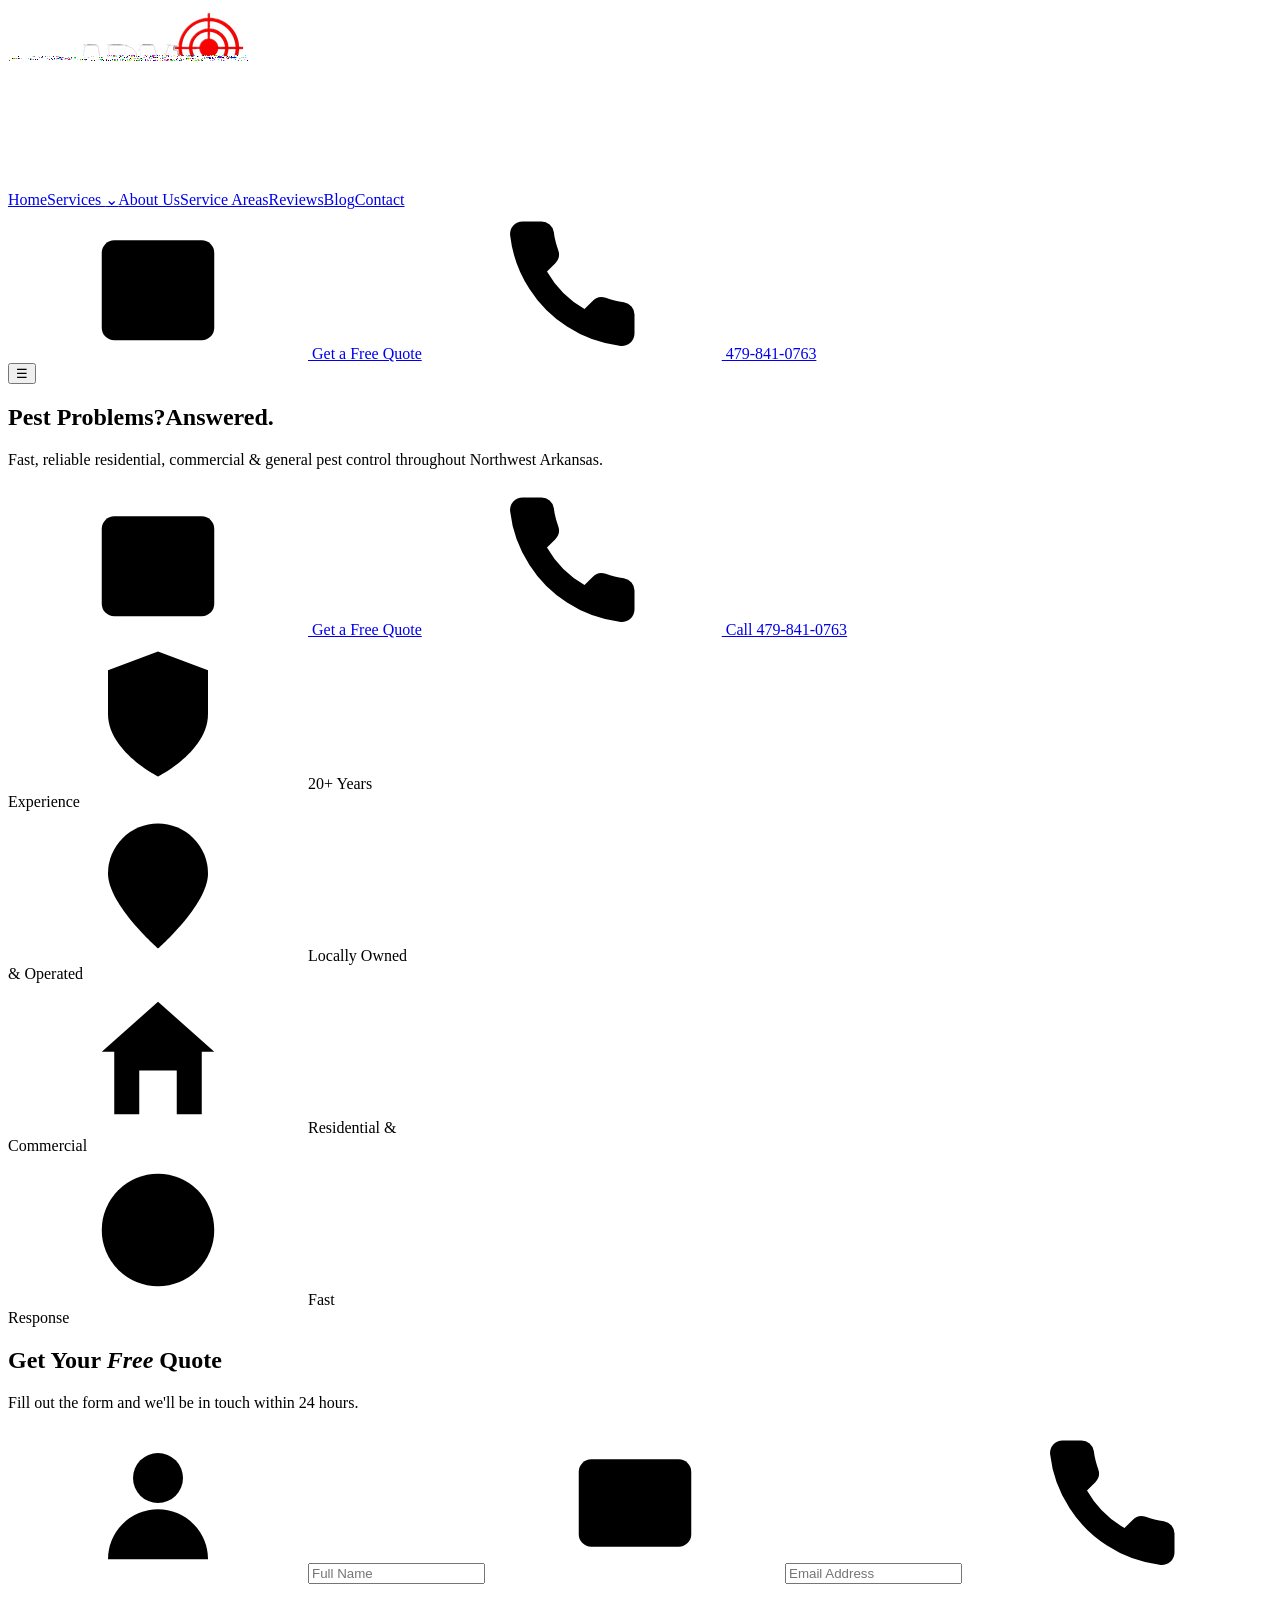
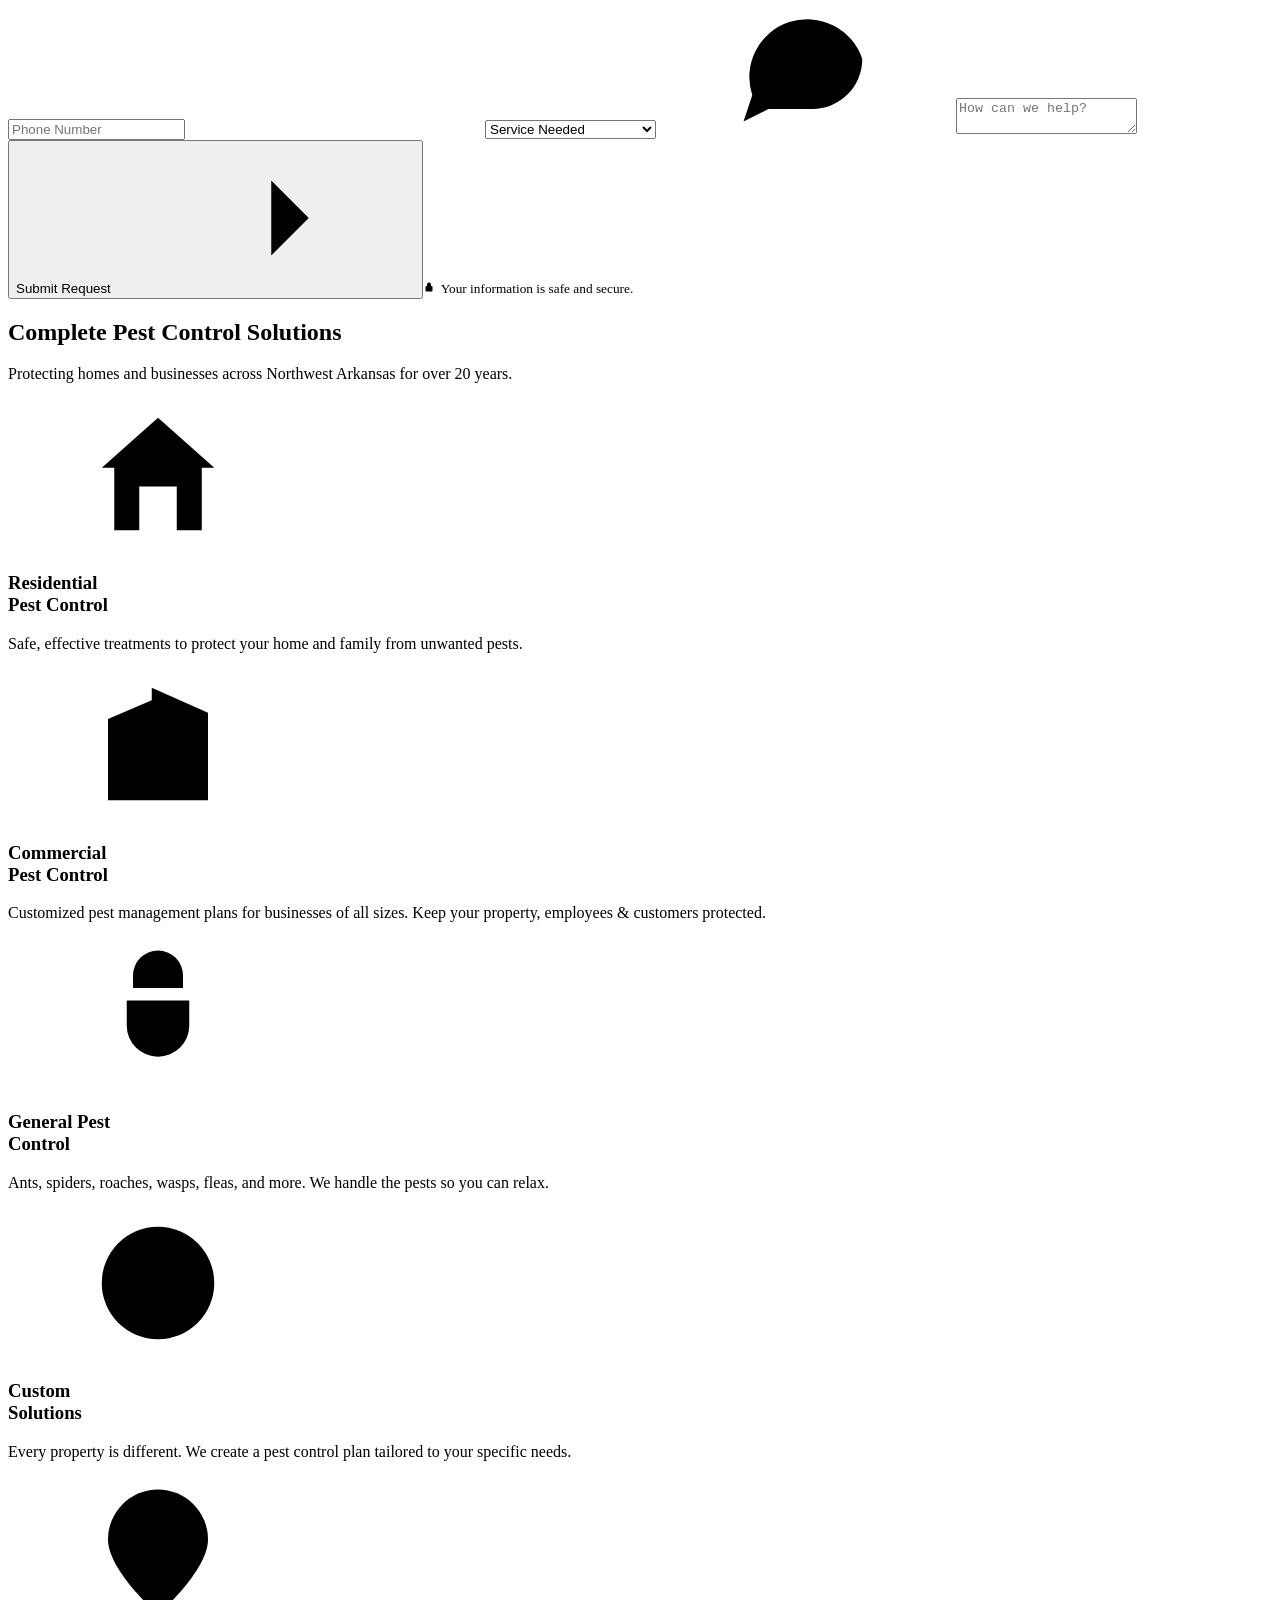
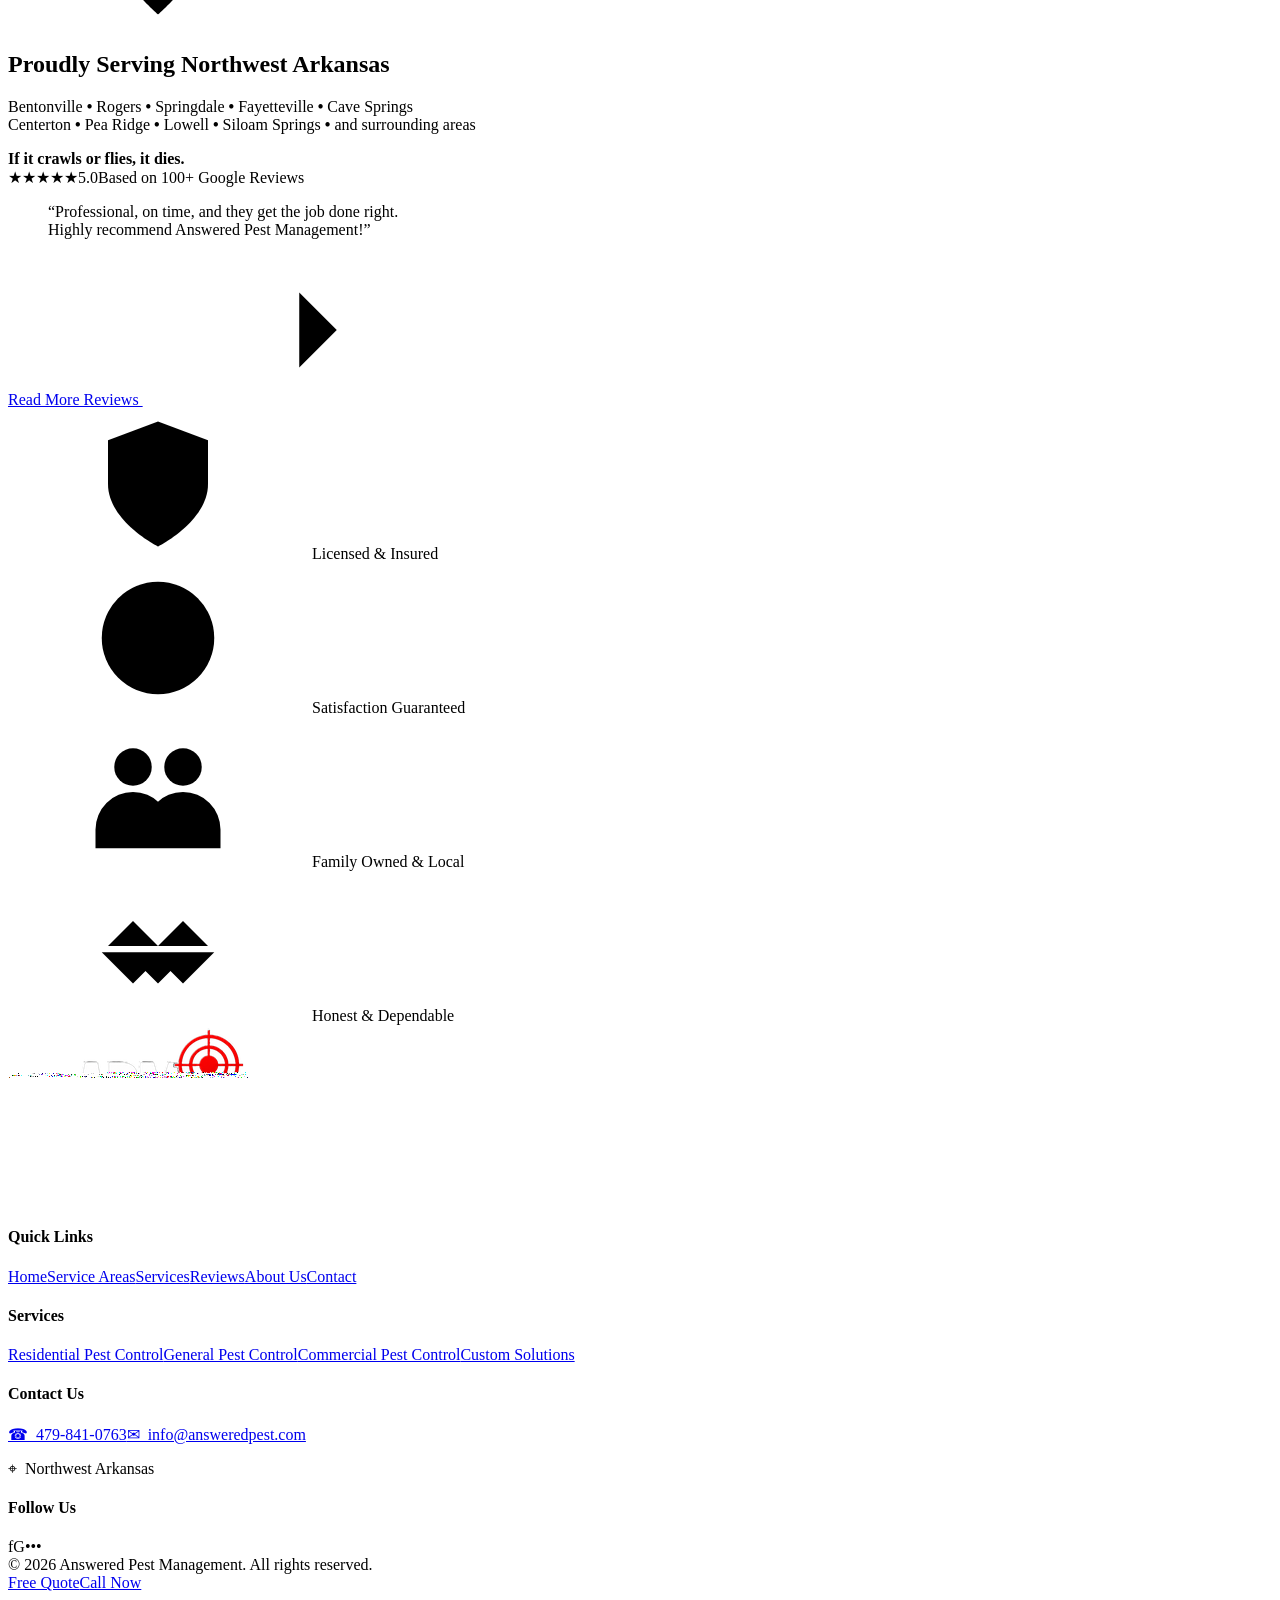
==== commit f2fa7d22: "Finalize approved homepage mockup with house background" ====
--- a/index.html
+++ b/index.html
@@ -35,7 +35,7 @@
 <main>
 <section class="hero"><div class="hero-house" aria-hidden="true"></div><div class="shell hero-inner"><div class="hero-copy"><h1><span>Pest Problems?</span><strong>Answered.</strong></h1><p class="hero-sub">Fast, reliable residential, commercial &amp; general pest control throughout Northwest Arkansas.</p><div class="hero-cta"><a class="btn btn-red btn-large" href="#quote"><svg class="icon"><use href="#i-calendar"/></svg> Get a Free Quote</a><a class="btn btn-outline btn-large" href="tel:+14798410763"><svg class="icon"><use href="#i-phone"/></svg> Call 479-841-0763</a></div><div class="trust-row"><div class="trust"><svg class="icon"><use href="#i-shield"/></svg><span>20+ Years<br>Experience</span></div><div class="trust"><svg class="icon"><use href="#i-pin"/></svg><span>Locally Owned<br>&amp; Operated</span></div><div class="trust"><svg class="icon"><use href="#i-home"/></svg><span>Residential &amp;<br>Commercial</span></div><div class="trust"><svg class="icon"><use href="#i-clock"/></svg><span>Fast<br>Response</span></div></div></div>
 <aside class="quote-card" id="quote"><h2>Get Your <em>Free</em> Quote</h2><p>Fill out the form and we'll be in touch within 24 hours.</p><form id="quoteForm"><label><svg class="icon"><use href="#i-user"/></svg><input name="name" placeholder="Full Name" autocomplete="name" required></label><label><svg class="icon"><use href="#i-mail"/></svg><input name="email" type="email" placeholder="Email Address" autocomplete="email"></label><label><svg class="icon"><use href="#i-phone"/></svg><input name="phone" type="tel" placeholder="Phone Number" autocomplete="tel" required></label><label><svg class="icon"><use href="#i-list"/></svg><select name="service"><option>Service Needed</option><option>Residential Pest Control</option><option>Commercial Pest Control</option><option>General Pest Control</option><option>Custom Pest Solutions</option></select></label><label class="message-field"><svg class="icon"><use href="#i-chat"/></svg><textarea name="message" placeholder="How can we help?"></textarea></label><button class="submit" type="submit">Submit Request <svg class="icon"><use href="#i-arrow"/></svg></button><small><svg class="icon" style="width:12px;height:12px"><use href="#i-lock"/></svg> &nbsp;Your information is safe and secure.</small><div class="form-status" id="formStatus" aria-live="polite"></div></form></aside></div></section>
-<section class="services-section" id="services"><div class="shell"><div class="section-kicker"><i></i><h2>Complete Pest Control Solutions</h2><i></i></div><p class="section-sub">Protecting homes and businesses across Northwest Arkansas for over 20 years.</p><div class="service-grid"><article class="service-card"><div class="service-icon"><svg class="icon"><use href="#i-home"/></svg></div><h3>Residential<br>Pest Control</h3><p>Safe, effective treatments to protect your home and family from unwanted pests.</p></article><article class="service-card"><div class="service-icon"><svg class="icon"><use href="#i-building"/></svg></div><h3>Commercial<br>Pest Control</h3><p>Customized pest management plans for businesses of all sizes. Keep your property, employees &amp; customers protected.</p></article><article class="service-card"><div class="service-icon"><svg class="icon"><use href="#i-bug"/></svg></div><h3>General Pest<br>Pest Control</h3><p>Ants, spiders, roaches, wasps, fleas, and more. We handle the pests so you can relax.</p></article><article class="service-card"><div class="service-icon"><svg class="icon"><use href="#i-target"/></svg></div><h3>Custom<br>Solutions</h3><p>Every property is different. We create a pest control plan tailored to your specific needs.</p></article></div></div></section>
+<section class="services-section" id="services"><div class="shell"><div class="section-kicker"><i></i><h2>Complete Pest Control Solutions</h2><i></i></div><p class="section-sub">Protecting homes and businesses across Northwest Arkansas for over 20 years.</p><div class="service-grid"><article class="service-card"><div class="service-icon"><svg class="icon"><use href="#i-home"/></svg></div><h3>Residential<br>Pest Control</h3><p>Safe, effective treatments to protect your home and family from unwanted pests.</p></article><article class="service-card"><div class="service-icon"><svg class="icon"><use href="#i-building"/></svg></div><h3>Commercial<br>Pest Control</h3><p>Customized pest management plans for businesses of all sizes. Keep your property, employees &amp; customers protected.</p></article><article class="service-card"><div class="service-icon"><svg class="icon"><use href="#i-bug"/></svg></div><h3>General Pest<br>Control</h3><p>Ants, spiders, roaches, wasps, fleas, and more. We handle the pests so you can relax.</p></article><article class="service-card"><div class="service-icon"><svg class="icon"><use href="#i-target"/></svg></div><h3>Custom<br>Solutions</h3><p>Every property is different. We create a pest control plan tailored to your specific needs.</p></article></div></div></section>
 <section class="area-review" id="reviews"><div class="shell area-review-grid"><div class="area-block"><div class="pin-icon"><svg class="icon"><use href="#i-pin"/></svg></div><div><h2>Proudly Serving Northwest Arkansas</h2><p>Bentonville <b>•</b> Rogers <b>•</b> Springdale <b>•</b> Fayetteville <b>•</b> Cave Springs<br>Centerton <b>•</b> Pea Ridge <b>•</b> Lowell <b>•</b> Siloam Springs <b>•</b> and surrounding areas</p><strong>If it crawls or flies, it dies.</strong></div></div><div class="review-summary"><div class="review-summary-top"><span class="stars">★★★★★</span><span class="review-score">5.0</span><span class="review-count">Based on 100+ Google Reviews</span></div><blockquote>“Professional, on time, and they get the job done right.<br>Highly recommend Answered Pest Management!”</blockquote><a class="read-more" href="/reviews.html">Read More Reviews <svg class="icon"><use href="#i-arrow"/></svg></a></div></div></section>
 <section class="assurance"><div class="shell assurance-grid"><div><svg class="icon"><use href="#i-shield"/></svg> Licensed &amp; Insured</div><div><svg class="icon"><use href="#i-check"/></svg> Satisfaction Guaranteed</div><div><svg class="icon"><use href="#i-family"/></svg> Family Owned &amp; Local</div><div><svg class="icon"><use href="#i-handshake"/></svg> Honest &amp; Dependable</div></div></section>
 </main>
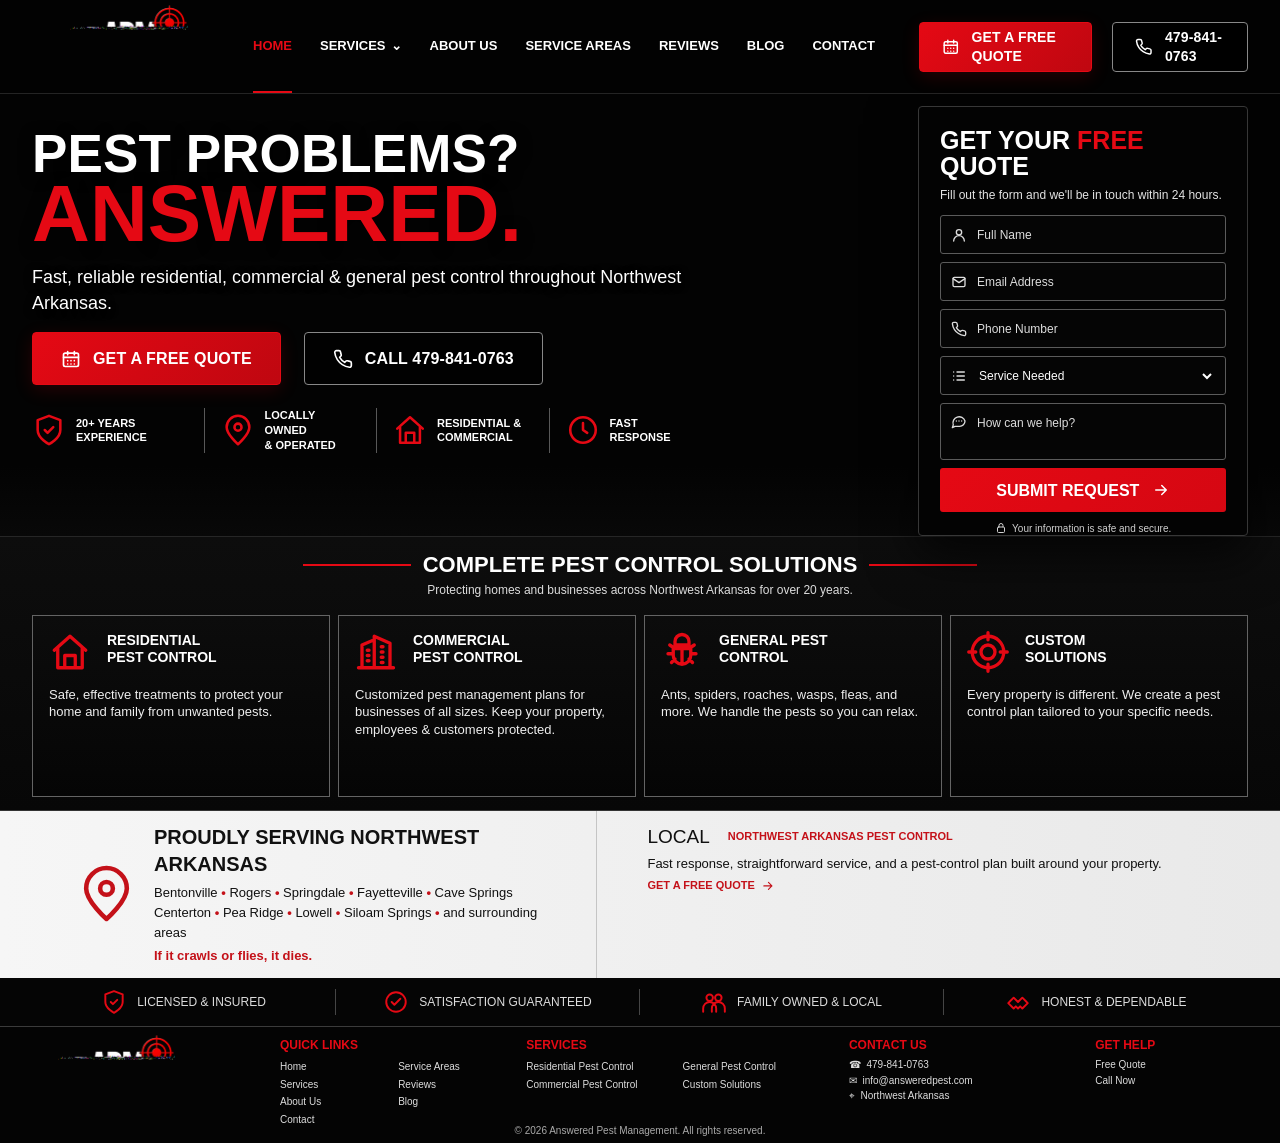
==== commit b76e7f66: "Clean homepage trust signals and restore local SEO" ====
--- a/index.html
+++ b/index.html
@@ -7,6 +7,17 @@
 <meta name="description" content="Fast, reliable residential, commercial and general pest control throughout Northwest Arkansas. Request a free quote from Answered Pest Management.">
 <link rel="canonical" href="https://answeredpest.com/">
 <meta name="theme-color" content="#050505">
+<link rel="icon" type="image/png" href="/assets/apm-logo.png?v=15">
+<meta property="og:type" content="website">
+<meta property="og:title" content="Pest Control in Northwest Arkansas | Answered Pest Management">
+<meta property="og:description" content="Fast, reliable residential, commercial and general pest control throughout Northwest Arkansas.">
+<meta property="og:url" content="https://answeredpest.com/">
+<meta property="og:image" content="https://answeredpest.com/assets/apm-logo.png">
+<meta name="twitter:card" content="summary_large_image">
+<meta name="twitter:title" content="Pest Control in Northwest Arkansas | Answered Pest Management">
+<meta name="twitter:description" content="Fast, reliable residential, commercial and general pest control throughout Northwest Arkansas.">
+<meta name="twitter:image" content="https://answeredpest.com/assets/apm-logo.png">
+<script type="application/ld+json">{"@context":"https://schema.org","@type":"LocalBusiness","name":"Answered Pest Management","url":"https://answeredpest.com/","telephone":"+1-479-841-0763","email":"info@answeredpest.com","areaServed":["Bentonville, AR","Rogers, AR","Springdale, AR","Fayetteville, AR","Cave Springs, AR","Centerton, AR","Pea Ridge, AR","Lowell, AR","Siloam Springs, AR"],"description":"Residential, commercial and general pest control serving Northwest Arkansas."}</script>
 <link rel="stylesheet" href="/exact-home.css?v=15">
 </head>
 <body>
@@ -34,11 +45,11 @@
 <header class="topbar"><div class="shell topbar-inner"><a class="brand" href="/" aria-label="Answered Pest Management home"><img src="/assets/apm-logo.png?v=15" alt="Answered Pest Management"></a><nav class="desktop-nav" aria-label="Main navigation"><a class="active" href="/">Home</a><a href="/services.html">Services <span class="chev">⌄</span></a><a href="/about.html">About Us</a><a href="/service-areas.html">Service Areas</a><a href="/reviews.html">Reviews</a><a href="/blog.html">Blog</a><a href="/contact.html">Contact</a></nav><div class="top-actions"><a class="btn btn-red" href="#quote"><svg class="icon"><use href="#i-calendar"/></svg> Get a Free Quote</a><a class="btn btn-outline" href="tel:+14798410763"><svg class="icon"><use href="#i-phone"/></svg> 479-841-0763</a></div><button class="hamburger" aria-label="Open menu" aria-expanded="false">☰</button></div></header>
 <main>
 <section class="hero"><div class="hero-house" aria-hidden="true"></div><div class="shell hero-inner"><div class="hero-copy"><h1><span>Pest Problems?</span><strong>Answered.</strong></h1><p class="hero-sub">Fast, reliable residential, commercial &amp; general pest control throughout Northwest Arkansas.</p><div class="hero-cta"><a class="btn btn-red btn-large" href="#quote"><svg class="icon"><use href="#i-calendar"/></svg> Get a Free Quote</a><a class="btn btn-outline btn-large" href="tel:+14798410763"><svg class="icon"><use href="#i-phone"/></svg> Call 479-841-0763</a></div><div class="trust-row"><div class="trust"><svg class="icon"><use href="#i-shield"/></svg><span>20+ Years<br>Experience</span></div><div class="trust"><svg class="icon"><use href="#i-pin"/></svg><span>Locally Owned<br>&amp; Operated</span></div><div class="trust"><svg class="icon"><use href="#i-home"/></svg><span>Residential &amp;<br>Commercial</span></div><div class="trust"><svg class="icon"><use href="#i-clock"/></svg><span>Fast<br>Response</span></div></div></div>
-<aside class="quote-card" id="quote"><h2>Get Your <em>Free</em> Quote</h2><p>Fill out the form and we'll be in touch within 24 hours.</p><form id="quoteForm"><label><svg class="icon"><use href="#i-user"/></svg><input name="name" placeholder="Full Name" autocomplete="name" required></label><label><svg class="icon"><use href="#i-mail"/></svg><input name="email" type="email" placeholder="Email Address" autocomplete="email"></label><label><svg class="icon"><use href="#i-phone"/></svg><input name="phone" type="tel" placeholder="Phone Number" autocomplete="tel" required></label><label><svg class="icon"><use href="#i-list"/></svg><select name="service"><option>Service Needed</option><option>Residential Pest Control</option><option>Commercial Pest Control</option><option>General Pest Control</option><option>Custom Pest Solutions</option></select></label><label class="message-field"><svg class="icon"><use href="#i-chat"/></svg><textarea name="message" placeholder="How can we help?"></textarea></label><button class="submit" type="submit">Submit Request <svg class="icon"><use href="#i-arrow"/></svg></button><small><svg class="icon" style="width:12px;height:12px"><use href="#i-lock"/></svg> &nbsp;Your information is safe and secure.</small><div class="form-status" id="formStatus" aria-live="polite"></div></form></aside></div></section>
+<aside class="quote-card" id="quote"><h2>Get Your <em>Free</em> Quote</h2><p>Fill out the form and we'll be in touch within 24 hours.</p><form id="quoteForm"><label><svg class="icon"><use href="#i-user"/></svg><input name="name" placeholder="Full Name" autocomplete="name" required></label><label><svg class="icon"><use href="#i-mail"/></svg><input name="email" type="email" placeholder="Email Address" autocomplete="email"></label><label><svg class="icon"><use href="#i-phone"/></svg><input name="phone" type="tel" placeholder="Phone Number" autocomplete="tel" required></label><label><svg class="icon"><use href="#i-list"/></svg><select name="service" required><option value="" disabled selected>Service Needed</option><option>Residential Pest Control</option><option>Commercial Pest Control</option><option>General Pest Control</option><option>Custom Pest Solutions</option></select></label><label class="message-field"><svg class="icon"><use href="#i-chat"/></svg><textarea name="message" placeholder="How can we help?"></textarea></label><button class="submit" type="submit">Submit Request <svg class="icon"><use href="#i-arrow"/></svg></button><small><svg class="icon" style="width:12px;height:12px"><use href="#i-lock"/></svg> &nbsp;Your information is safe and secure.</small><div class="form-status" id="formStatus" aria-live="polite"></div></form></aside></div></section>
 <section class="services-section" id="services"><div class="shell"><div class="section-kicker"><i></i><h2>Complete Pest Control Solutions</h2><i></i></div><p class="section-sub">Protecting homes and businesses across Northwest Arkansas for over 20 years.</p><div class="service-grid"><article class="service-card"><div class="service-icon"><svg class="icon"><use href="#i-home"/></svg></div><h3>Residential<br>Pest Control</h3><p>Safe, effective treatments to protect your home and family from unwanted pests.</p></article><article class="service-card"><div class="service-icon"><svg class="icon"><use href="#i-building"/></svg></div><h3>Commercial<br>Pest Control</h3><p>Customized pest management plans for businesses of all sizes. Keep your property, employees &amp; customers protected.</p></article><article class="service-card"><div class="service-icon"><svg class="icon"><use href="#i-bug"/></svg></div><h3>General Pest<br>Control</h3><p>Ants, spiders, roaches, wasps, fleas, and more. We handle the pests so you can relax.</p></article><article class="service-card"><div class="service-icon"><svg class="icon"><use href="#i-target"/></svg></div><h3>Custom<br>Solutions</h3><p>Every property is different. We create a pest control plan tailored to your specific needs.</p></article></div></div></section>
-<section class="area-review" id="reviews"><div class="shell area-review-grid"><div class="area-block"><div class="pin-icon"><svg class="icon"><use href="#i-pin"/></svg></div><div><h2>Proudly Serving Northwest Arkansas</h2><p>Bentonville <b>•</b> Rogers <b>•</b> Springdale <b>•</b> Fayetteville <b>•</b> Cave Springs<br>Centerton <b>•</b> Pea Ridge <b>•</b> Lowell <b>•</b> Siloam Springs <b>•</b> and surrounding areas</p><strong>If it crawls or flies, it dies.</strong></div></div><div class="review-summary"><div class="review-summary-top"><span class="stars">★★★★★</span><span class="review-score">5.0</span><span class="review-count">Based on 100+ Google Reviews</span></div><blockquote>“Professional, on time, and they get the job done right.<br>Highly recommend Answered Pest Management!”</blockquote><a class="read-more" href="/reviews.html">Read More Reviews <svg class="icon"><use href="#i-arrow"/></svg></a></div></div></section>
+<section class="area-review" id="reviews"><div class="shell area-review-grid"><div class="area-block"><div class="pin-icon"><svg class="icon"><use href="#i-pin"/></svg></div><div><h2>Proudly Serving Northwest Arkansas</h2><p>Bentonville <b>•</b> Rogers <b>•</b> Springdale <b>•</b> Fayetteville <b>•</b> Cave Springs<br>Centerton <b>•</b> Pea Ridge <b>•</b> Lowell <b>•</b> Siloam Springs <b>•</b> and surrounding areas</p><strong>If it crawls or flies, it dies.</strong></div></div><div class="review-summary"><div class="review-summary-top"><span class="review-score">LOCAL</span><span class="review-count">Northwest Arkansas Pest Control</span></div><blockquote>Fast response, straightforward service, and a pest-control plan built around your property.</blockquote><a class="read-more" href="#quote">Get a Free Quote <svg class="icon"><use href="#i-arrow"/></svg></a></div></div></section>
 <section class="assurance"><div class="shell assurance-grid"><div><svg class="icon"><use href="#i-shield"/></svg> Licensed &amp; Insured</div><div><svg class="icon"><use href="#i-check"/></svg> Satisfaction Guaranteed</div><div><svg class="icon"><use href="#i-family"/></svg> Family Owned &amp; Local</div><div><svg class="icon"><use href="#i-handshake"/></svg> Honest &amp; Dependable</div></div></section>
 </main>
-<footer class="footer"><div class="shell footer-grid"><div class="footer-brand"><img src="/assets/apm-logo.png?v=15" alt="Answered Pest Management"></div><div><h4>Quick Links</h4><div class="footer-links"><a href="/">Home</a><a href="/service-areas.html">Service Areas</a><a href="/services.html">Services</a><a href="/reviews.html">Reviews</a><a href="/about.html">About Us</a><a href="/contact.html">Contact</a></div></div><div><h4>Services</h4><div class="footer-links"><a href="/services.html#residential">Residential Pest Control</a><a href="/services.html#general">General Pest Control</a><a href="/services.html#commercial">Commercial Pest Control</a><a href="/services.html#custom">Custom Solutions</a></div></div><div><h4>Contact Us</h4><a href="tel:+14798410763">☎ &nbsp;479-841-0763</a><a href="mailto:info@answeredpest.com">✉ &nbsp;info@answeredpest.com</a><p>⌖ &nbsp;Northwest Arkansas</p></div><div><h4>Follow Us</h4><div class="socials"><span>f</span><span>G</span><span>•••</span></div></div></div><div class="copyright">© 2026 Answered Pest Management. All rights reserved.</div></footer><div class="mobile-sticky"><a class="btn btn-red" href="#quote">Free Quote</a><a class="btn btn-outline" href="tel:+14798410763">Call Now</a></div><script src="/site.js?v=15" defer></script>
+<footer class="footer"><div class="shell footer-grid"><div class="footer-brand"><img src="/assets/apm-logo.png?v=15" alt="Answered Pest Management"></div><div><h4>Quick Links</h4><div class="footer-links"><a href="/">Home</a><a href="/service-areas.html">Service Areas</a><a href="/services.html">Services</a><a href="/reviews.html">Reviews</a><a href="/about.html">About Us</a><a href="/blog.html">Blog</a><a href="/contact.html">Contact</a></div></div><div><h4>Services</h4><div class="footer-links"><a href="/services.html#residential">Residential Pest Control</a><a href="/services.html#general">General Pest Control</a><a href="/services.html#commercial">Commercial Pest Control</a><a href="/services.html#custom">Custom Solutions</a></div></div><div><h4>Contact Us</h4><a href="tel:+14798410763">☎ &nbsp;479-841-0763</a><a href="mailto:info@answeredpest.com">✉ &nbsp;info@answeredpest.com</a><p>⌖ &nbsp;Northwest Arkansas</p></div><div><h4>Get Help</h4><a href="#quote">Free Quote</a><a href="tel:+14798410763">Call Now</a></div></div><div class="copyright">© 2026 Answered Pest Management. All rights reserved.</div></footer><div class="mobile-sticky"><a class="btn btn-red" href="#quote">Free Quote</a><a class="btn btn-outline" href="tel:+14798410763">Call Now</a></div><script src="/site.js?v=15" defer></script>
 </body>
 </html>
--- a/exact-home.css
+++ b/exact-home.css
@@ -0,0 +1,141 @@
+:root{--red:#e50914;--red-dark:#bf0710;--black:#050505;--panel:#090909;--line:#525252;--shell:1470px}
+*{box-sizing:border-box}
+html{scroll-behavior:smooth}
+body{margin:0;background:#050505;color:#fff;font-family:Arial,Helvetica,sans-serif;line-height:1.35}
+a{color:inherit;text-decoration:none}
+button,input,select,textarea{font:inherit}
+img{display:block;max-width:100%}
+.shell{width:min(var(--shell),calc(100% - 64px));margin:0 auto}
+.icon{width:1.25em;height:1.25em;fill:none;stroke:currentColor;stroke-width:2;stroke-linecap:round;stroke-linejoin:round;display:inline-block;vertical-align:-.2em;flex:none}
+.icon-fill{fill:currentColor;stroke:none}
+.topbar{height:94px;background:#020202;border-bottom:1px solid #242424;position:sticky;top:0;z-index:100}
+.topbar-inner{height:100%;display:flex;align-items:center;gap:26px}
+.brand{width:195px;height:88px;display:flex;align-items:center;flex:0 0 auto;overflow:hidden}
+.brand img,.footer-brand img{width:100%;height:100%;object-fit:contain;content:normal}
+.desktop-nav{display:flex;gap:28px;margin-left:auto;align-self:stretch;align-items:center;text-transform:uppercase;font-family:"Arial Narrow",Arial,sans-serif;font-size:13px;font-weight:800}
+.desktop-nav a{height:100%;display:flex;align-items:center;border-bottom:2px solid transparent;white-space:nowrap}
+.desktop-nav a:hover,.desktop-nav a.active{color:var(--red);border-bottom-color:var(--red)}
+.chev{margin-left:5px}
+.top-actions{display:flex;gap:20px;margin-left:18px}
+.btn{height:50px;padding:0 22px;display:inline-flex;align-items:center;justify-content:center;gap:12px;border-radius:4px;text-transform:uppercase;font-weight:900;font-family:"Arial Narrow",Arial,sans-serif;font-size:14px;letter-spacing:.01em}
+.btn-red{background:linear-gradient(135deg,var(--red),var(--red-dark));border:1px solid var(--red);box-shadow:0 5px 18px rgba(229,9,20,.16)}
+.btn-red:hover{filter:brightness(1.08)}
+.btn-outline{background:rgba(0,0,0,.76);border:1px solid #888}
+.btn-outline:hover{border-color:#fff}
+.hamburger{display:none;background:none;border:0;color:#fff;font-size:30px;margin-left:auto;cursor:pointer}
+.hero{position:relative;background:#030303;min-height:388px;border-bottom:1px solid #262626;overflow:visible}
+.hero-house{position:absolute;inset:0 0 0 38%;background-image:linear-gradient(90deg,#030303 0%,rgba(3,3,3,.96) 7%,rgba(3,3,3,.48) 22%,rgba(3,3,3,.08) 45%,rgba(3,3,3,.03) 100%),url("/assets/hero-house.webp?v=15");background-size:cover;background-position:center center;background-repeat:no-repeat}
+.hero:after{content:"";position:absolute;left:0;right:0;bottom:0;height:70px;background:linear-gradient(0deg,#080808,transparent);pointer-events:none}
+.hero-inner{position:relative;z-index:2;display:grid;grid-template-columns:minmax(0,1fr) 330px;gap:38px;min-height:388px}
+.hero-copy{padding:36px 0 20px;max-width:790px}
+.hero h1{margin:0;text-transform:uppercase;line-height:.91;font-family:Impact,"Arial Narrow",Arial,sans-serif;text-shadow:0 3px 15px rgba(0,0,0,.6);letter-spacing:.005em}
+.hero h1 span{display:block;font-size:53px}
+.hero h1 strong{display:block;font-size:80px;color:var(--red)}
+.hero-sub{max-width:650px;margin:13px 0 16px;font-size:18px;line-height:1.45;text-shadow:0 2px 8px #000}
+.hero-cta{display:flex;gap:23px}
+.btn-large{height:53px;padding:0 28px;font-size:16px}
+.trust-row{display:grid;grid-template-columns:repeat(4,1fr);max-width:690px;margin-top:23px}
+.trust{min-height:44px;display:flex;align-items:center;gap:10px;padding:0 16px;border-right:1px solid rgba(255,255,255,.34);font-size:11px;text-transform:uppercase}
+.trust:first-child{padding-left:0}.trust:last-child{border-right:0}
+.trust .icon{color:var(--red);width:34px;height:34px;stroke-width:1.8}
+.trust span{font-weight:700}
+.quote-card{align-self:start;height:430px;margin-top:12px;background:rgba(4,4,4,.985);border:1px solid #373737;border-radius:4px;padding:20px 21px;box-shadow:0 18px 50px rgba(0,0,0,.72);z-index:5}
+.quote-card h2{margin:0;text-transform:uppercase;font-family:"Arial Narrow",Arial,sans-serif;font-size:25px;line-height:1.05}
+.quote-card h2 em{font-style:normal;color:var(--red)}
+.quote-card>p{font-size:12px;color:#e4e4e4;margin:7px 0 12px;line-height:1.4}
+.quote-card label{height:39px;border:1px solid #5b5b5b;border-radius:3px;margin-bottom:8px;display:flex;align-items:center;padding:0 10px;background:#050505}
+.quote-card label .icon{width:16px;height:16px;margin-right:8px;color:#ddd}
+.quote-card input,.quote-card select,.quote-card textarea{width:100%;border:0;outline:0;background:transparent;color:#fff;font-size:12px}
+.quote-card input::placeholder,.quote-card textarea::placeholder{color:#ddd}
+.quote-card select option{color:#111}
+.quote-card .message-field{height:57px;align-items:flex-start;padding-top:9px}
+.quote-card textarea{height:43px;resize:none}
+.submit{width:100%;height:44px;border:0;border-radius:3px;background:linear-gradient(135deg,var(--red),#d50712);color:#fff;font-weight:900;text-transform:uppercase;cursor:pointer}
+.submit .icon{width:18px;height:18px;margin-left:8px}
+.quote-card small{display:block;text-align:center;color:#d0d0d0;font-size:10px;margin-top:10px}
+.form-status{font-size:10px;text-align:center;margin-top:4px;color:#eee}
+.services-section{position:relative;padding:12px 0 13px;background:linear-gradient(#0d0d0d,#070707);border-bottom:1px solid #333}
+.section-kicker{display:flex;align-items:center;justify-content:center;gap:12px}
+.section-kicker i{width:108px;height:2px;background:var(--red)}
+.section-kicker h2{margin:0;font-size:22px;text-transform:uppercase;font-family:"Arial Narrow",Arial,sans-serif}
+.section-sub{text-align:center;margin:2px 0 8px;color:#ddd;font-size:12px}
+.service-grid{display:grid;grid-template-columns:repeat(4,1fr);gap:8px}
+.service-card{min-height:182px;border:1px solid #646464;padding:15px 16px 12px;background:linear-gradient(180deg,rgba(12,12,12,.94),rgba(5,5,5,.96));transition:.18s ease}
+.service-card:hover{border-color:#888;transform:translateY(-2px)}
+.service-card .service-icon{float:left;color:var(--red);width:58px;line-height:42px}
+.service-card .service-icon .icon{width:42px;height:42px;stroke-width:1.9}
+.service-card h3{margin:1px 0 10px;text-transform:uppercase;font-size:14px;line-height:1.25}
+.service-card p{clear:both;margin:0;font-size:13px;color:#eee;line-height:1.35}
+.area-review{background:linear-gradient(90deg,#f6f6f6,#e9e9e9);color:#111}
+.area-review-grid{display:grid;grid-template-columns:.93fr 1.07fr;min-height:123px}
+.area-block{display:flex;align-items:center;gap:17px;padding:13px 26px 13px 44px;border-right:1px solid #c5c5c5}
+.pin-icon .icon{width:61px;height:61px;color:#c41119;stroke-width:1.8}
+.area-block h2{font-size:20px;margin:0 0 5px;text-transform:uppercase;font-family:"Arial Narrow",Arial,sans-serif}
+.area-block p{margin:0;font-size:13px;line-height:1.55}
+.area-block b,.area-block strong{color:#c41119}
+.area-block strong{display:block;font-size:13px;margin-top:4px}
+.review-summary{padding:13px 20px 12px 50px}
+.review-summary-top{display:flex;align-items:center;gap:18px;margin-bottom:4px;flex-wrap:wrap}
+.stars{color:#c41119;font-size:22px;letter-spacing:4px}
+.review-score{font-size:19px}
+.review-count{color:#c41119;font-size:11px;text-transform:uppercase;font-weight:800}
+.review-summary blockquote{margin:0;font-size:13px;line-height:1.5}
+.read-more{display:inline-flex;align-items:center;gap:6px;margin-top:5px;font-size:11px;color:#c41119;font-weight:800;text-transform:uppercase}
+.assurance{background:#050505;border-bottom:1px solid #3b3b3b}
+.assurance-grid{min-height:48px;display:grid;grid-template-columns:repeat(4,1fr);align-items:center}
+.assurance-grid div{display:flex;align-items:center;justify-content:center;gap:10px;border-right:1px solid #454545;text-transform:uppercase;font-size:12px;color:#ddd}
+.assurance-grid div:last-child{border-right:0}
+.assurance-grid .icon{width:26px;height:26px;color:var(--red);stroke-width:1.8}
+.footer{background:#040404;padding:6px 0 5px}
+.footer-grid{display:grid;grid-template-columns:220px 1fr 1.35fr 1fr .7fr;gap:28px;align-items:start}
+.footer-brand{width:170px;height:88px;display:flex;align-items:center}
+.footer h4{color:var(--red);font-size:12px;text-transform:uppercase;margin:4px 0 5px}
+.footer a,.footer p{display:block;margin:2px 0;font-size:10px;color:#ddd}
+.footer-links{display:grid;grid-template-columns:1fr 1fr;column-gap:18px}
+.socials{display:flex;gap:9px;margin-top:10px}
+.socials span{width:38px;height:38px;border:1px solid #888;border-radius:50%;display:grid;place-items:center;font-weight:900;font-size:17px;color:#fff}
+.copyright{font-size:10px;color:#aaa;text-align:center;margin-top:-4px}
+.mobile-sticky{display:none}
+@media(min-width:1280px){
+  .services-section{padding-top:65px}
+  .services-section .section-kicker,.services-section .section-sub{transform:translateY(-52px)}
+  .service-grid{margin-top:-43px}
+}
+@media(max-width:1279px){
+  .shell{width:min(1120px,calc(100% - 36px))}
+  .desktop-nav{gap:15px;font-size:11px}
+  .top-actions{gap:8px;margin-left:4px}.top-actions .btn{padding:0 13px;font-size:12px}
+  .hero{min-height:520px}.hero-inner{grid-template-columns:minmax(0,1fr) 340px;min-height:520px}
+  .hero-copy{padding-top:44px}.quote-card{height:auto;min-height:430px;margin-bottom:26px}
+  .services-section{padding-top:28px}.service-grid{grid-template-columns:repeat(2,1fr)}
+  .area-review-grid{grid-template-columns:1fr}.area-block{border-right:0;border-bottom:1px solid #c5c5c5}
+  .review-summary{padding:18px 28px}.footer-grid{grid-template-columns:190px 1fr 1fr 1fr}.footer-grid>div:last-child{display:none}
+}
+@media(max-width:1050px){
+  .desktop-nav,.top-actions{display:none}.hamburger{display:block}
+  .topbar{height:78px}.brand{width:160px;height:72px}
+  .desktop-nav.open{position:absolute;top:78px;left:0;right:0;background:#050505;display:flex;flex-direction:column;align-items:stretch;height:auto;padding:8px 20px;gap:0;z-index:120}
+  .desktop-nav.open a{padding:13px 0;border-bottom:1px solid #2c2c2c;height:auto}
+}
+@media(max-width:900px){
+  body{padding-bottom:70px}.shell{width:calc(100% - 28px)}
+  .hero{min-height:0;overflow:hidden}
+  .hero-house{inset:0;background-image:linear-gradient(180deg,rgba(2,2,2,.2) 0%,rgba(2,2,2,.55) 40%,#030303 78%),url("/assets/hero-house.webp?v=15");background-position:center top}
+  .hero-inner{display:block;min-height:0}.hero-copy{padding:42px 0 26px}
+  .hero h1 span{font-size:clamp(42px,10vw,58px)}.hero h1 strong{font-size:clamp(66px,16vw,90px)}
+  .hero-sub{max-width:620px;font-size:18px}.hero-cta{display:grid;grid-template-columns:1fr;gap:12px;max-width:610px}.hero-cta .btn{width:100%}
+  .trust-row{grid-template-columns:repeat(2,1fr);max-width:620px;margin-top:24px}.trust{padding:10px 12px;border-bottom:1px solid rgba(255,255,255,.18)}.trust:nth-child(even){border-right:0}
+  .quote-card{width:100%;max-width:620px;height:auto;min-height:0;margin:0 0 28px;padding:21px}.quote-card label{height:46px}.quote-card .message-field{height:68px}.submit{height:50px}
+  .services-section{padding:26px 0}.section-kicker i{width:50px}.section-kicker h2{font-size:20px;text-align:center}.service-grid{grid-template-columns:1fr 1fr;gap:10px}.service-card{min-height:175px}
+  .area-review-grid{display:block}.area-block{padding:24px 16px}.review-summary{padding:24px 14px}
+  .assurance-grid{grid-template-columns:1fr 1fr}.assurance-grid div{padding:13px 8px;border-bottom:1px solid #333}
+  .footer{padding:20px 0 18px}.footer-grid{grid-template-columns:1fr 1fr;gap:22px}.footer-brand{width:170px}
+  .copyright{margin-top:16px}.mobile-sticky{display:grid;position:fixed;z-index:150;bottom:0;left:0;right:0;grid-template-columns:1fr 1fr;gap:8px;background:#050505;border-top:1px solid #333;padding:8px}.mobile-sticky .btn{height:52px}
+}
+@media(max-width:560px){
+  .brand{width:145px}.hero-copy{padding-top:34px}.hero h1 span{font-size:38px}.hero h1 strong{font-size:61px}.hero-sub{font-size:16px}
+  .trust-row{grid-template-columns:1fr 1fr}.trust{font-size:10px}.service-grid{grid-template-columns:1fr}.service-card{min-height:0}
+  .section-kicker i{width:26px}.section-kicker h2{font-size:18px}.area-block{align-items:flex-start}.pin-icon .icon{width:46px;height:46px}
+  .area-block h2{font-size:18px}.assurance-grid{grid-template-columns:1fr}.assurance-grid div{border-right:0}
+  .footer-grid{grid-template-columns:1fr}.footer-links{grid-template-columns:1fr 1fr}.footer-brand{width:160px}.copyright{text-align:left}
+}
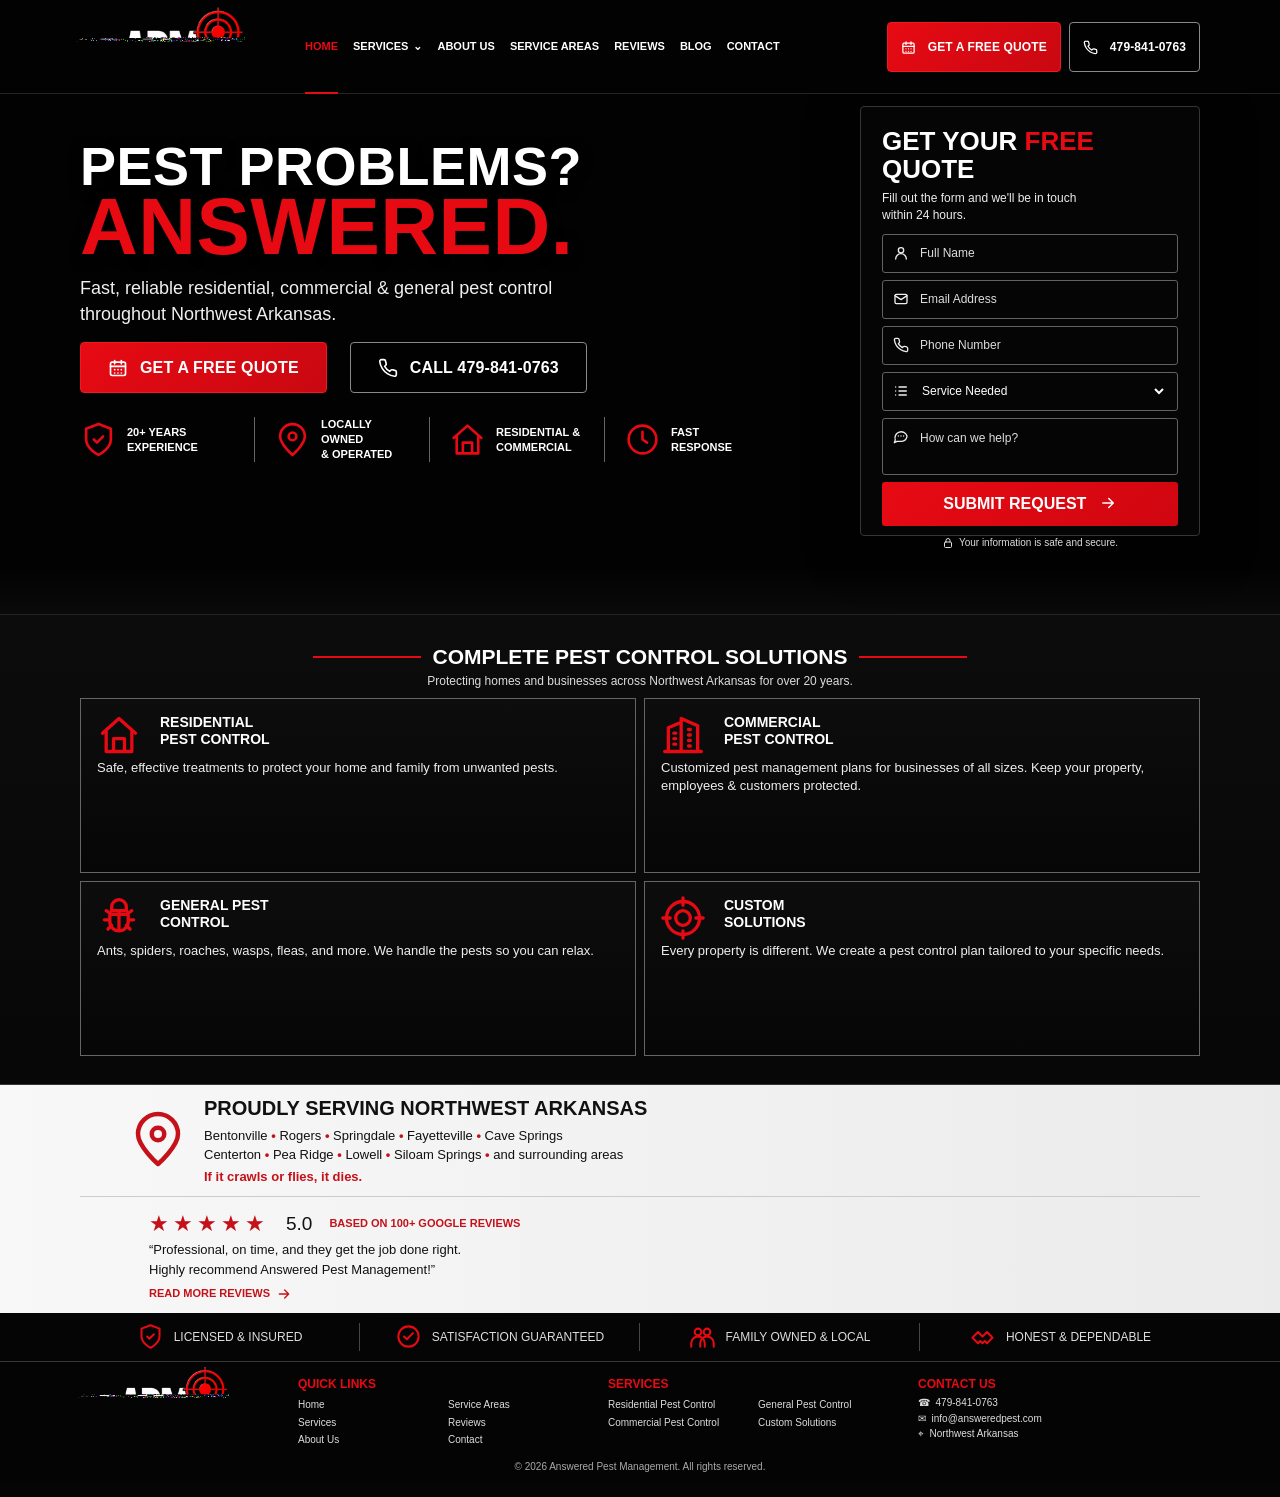
==== commit 73a9ad6b: "Restore approved homepage layout and review strip" ====
--- a/index.html
+++ b/index.html
@@ -1,28 +1,5 @@
-<!doctype html>
-<html lang="en">
-<head>
-<meta charset="utf-8">
-<meta name="viewport" content="width=device-width,initial-scale=1">
-<title>Pest Control in Northwest Arkansas | Answered Pest Management</title>
-<meta name="description" content="Fast, reliable residential, commercial and general pest control throughout Northwest Arkansas. Request a free quote from Answered Pest Management.">
-<link rel="canonical" href="https://answeredpest.com/">
-<meta name="theme-color" content="#050505">
-<link rel="icon" type="image/png" href="/assets/apm-logo.png?v=15">
-<meta property="og:type" content="website">
-<meta property="og:title" content="Pest Control in Northwest Arkansas | Answered Pest Management">
-<meta property="og:description" content="Fast, reliable residential, commercial and general pest control throughout Northwest Arkansas.">
-<meta property="og:url" content="https://answeredpest.com/">
-<meta property="og:image" content="https://answeredpest.com/assets/apm-logo.png">
-<meta name="twitter:card" content="summary_large_image">
-<meta name="twitter:title" content="Pest Control in Northwest Arkansas | Answered Pest Management">
-<meta name="twitter:description" content="Fast, reliable residential, commercial and general pest control throughout Northwest Arkansas.">
-<meta name="twitter:image" content="https://answeredpest.com/assets/apm-logo.png">
-<script type="application/ld+json">{"@context":"https://schema.org","@type":"LocalBusiness","name":"Answered Pest Management","url":"https://answeredpest.com/","telephone":"+1-479-841-0763","email":"info@answeredpest.com","areaServed":["Bentonville, AR","Rogers, AR","Springdale, AR","Fayetteville, AR","Cave Springs, AR","Centerton, AR","Pea Ridge, AR","Lowell, AR","Siloam Springs, AR"],"description":"Residential, commercial and general pest control serving Northwest Arkansas."}</script>
-<link rel="stylesheet" href="/exact-home.css?v=15">
-</head>
-<body>
-<svg width="0" height="0" style="position:absolute">
-<defs>
+<!doctype html><html lang="en"><head><meta charset="utf-8"><meta name="viewport" content="width=device-width,initial-scale=1"><title>Pest Control in Northwest Arkansas | Answered Pest Management</title><meta name="description" content="Fast, reliable residential, commercial and general pest control throughout Northwest Arkansas. Request a free quote from Answered Pest Management."><link rel="canonical" href="https://answeredpest.com/"><meta name="theme-color" content="#050505"><link rel="icon" type="image/png" href="/assets/apm-logo.png?v=16"><meta property="og:type" content="website"><meta property="og:title" content="Pest Control in Northwest Arkansas | Answered Pest Management"><meta property="og:description" content="Fast, reliable residential, commercial and general pest control throughout Northwest Arkansas."><meta property="og:url" content="https://answeredpest.com/"><meta property="og:image" content="https://answeredpest.com/assets/apm-logo.png?v=16"><script type="application/ld+json">{"@context":"https://schema.org","@type":"LocalBusiness","name":"Answered Pest Management","url":"https://answeredpest.com/","telephone":"+1-479-841-0763","email":"info@answeredpest.com","areaServed":["Bentonville, AR","Rogers, AR","Springdale, AR","Fayetteville, AR","Cave Springs, AR","Centerton, AR","Pea Ridge, AR","Lowell, AR","Siloam Springs, AR"],"description":"Residential, commercial and general pest control serving Northwest Arkansas."}</script><link rel="stylesheet" href="/exact-home.css?v=16"></head><body>
+<svg width="0" height="0" style="position:absolute"><defs>
 <symbol id="i-phone" viewBox="0 0 24 24"><path d="M22 16.9v3a2 2 0 0 1-2.2 2 19.8 19.8 0 0 1-8.6-3.1 19.5 19.5 0 0 1-6-6A19.8 19.8 0 0 1 2.1 4.2 2 2 0 0 1 4.1 2h3a2 2 0 0 1 2 1.7c.1 1 .4 2 .7 2.9a2 2 0 0 1-.5 2.1L8 10a16 16 0 0 0 6 6l1.3-1.3a2 2 0 0 1 2.1-.5c.9.3 1.9.6 2.9.7a2 2 0 0 1 1.7 2z"/></symbol>
 <symbol id="i-calendar" viewBox="0 0 24 24"><rect x="3" y="5" width="18" height="16" rx="2"/><path d="M16 3v4M8 3v4M3 10h18M8 14h.01M12 14h.01M16 14h.01M8 18h.01M12 18h.01M16 18h.01"/></symbol>
 <symbol id="i-shield" viewBox="0 0 24 24"><path d="M12 22s8-4 8-10V5l-8-3-8 3v7c0 6 8 10 8 10z"/><path d="m9 12 2 2 4-4"/></symbol>
@@ -42,14 +19,10 @@
 <symbol id="i-family" viewBox="0 0 24 24"><circle cx="8" cy="8" r="3"/><circle cx="16" cy="8" r="3"/><path d="M2 21v-3a6 6 0 0 1 12 0v3M10 21v-3a6 6 0 0 1 12 0v3"/></symbol>
 <symbol id="i-handshake" viewBox="0 0 24 24"><path d="m4 12 4-4 4 4 4-4 4 4M3 13l5 5 2-2 2 2 2-2 2 2 5-5"/></symbol>
 </defs></svg>
-<header class="topbar"><div class="shell topbar-inner"><a class="brand" href="/" aria-label="Answered Pest Management home"><img src="/assets/apm-logo.png?v=15" alt="Answered Pest Management"></a><nav class="desktop-nav" aria-label="Main navigation"><a class="active" href="/">Home</a><a href="/services.html">Services <span class="chev">⌄</span></a><a href="/about.html">About Us</a><a href="/service-areas.html">Service Areas</a><a href="/reviews.html">Reviews</a><a href="/blog.html">Blog</a><a href="/contact.html">Contact</a></nav><div class="top-actions"><a class="btn btn-red" href="#quote"><svg class="icon"><use href="#i-calendar"/></svg> Get a Free Quote</a><a class="btn btn-outline" href="tel:+14798410763"><svg class="icon"><use href="#i-phone"/></svg> 479-841-0763</a></div><button class="hamburger" aria-label="Open menu" aria-expanded="false">☰</button></div></header>
-<main>
-<section class="hero"><div class="hero-house" aria-hidden="true"></div><div class="shell hero-inner"><div class="hero-copy"><h1><span>Pest Problems?</span><strong>Answered.</strong></h1><p class="hero-sub">Fast, reliable residential, commercial &amp; general pest control throughout Northwest Arkansas.</p><div class="hero-cta"><a class="btn btn-red btn-large" href="#quote"><svg class="icon"><use href="#i-calendar"/></svg> Get a Free Quote</a><a class="btn btn-outline btn-large" href="tel:+14798410763"><svg class="icon"><use href="#i-phone"/></svg> Call 479-841-0763</a></div><div class="trust-row"><div class="trust"><svg class="icon"><use href="#i-shield"/></svg><span>20+ Years<br>Experience</span></div><div class="trust"><svg class="icon"><use href="#i-pin"/></svg><span>Locally Owned<br>&amp; Operated</span></div><div class="trust"><svg class="icon"><use href="#i-home"/></svg><span>Residential &amp;<br>Commercial</span></div><div class="trust"><svg class="icon"><use href="#i-clock"/></svg><span>Fast<br>Response</span></div></div></div>
-<aside class="quote-card" id="quote"><h2>Get Your <em>Free</em> Quote</h2><p>Fill out the form and we'll be in touch within 24 hours.</p><form id="quoteForm"><label><svg class="icon"><use href="#i-user"/></svg><input name="name" placeholder="Full Name" autocomplete="name" required></label><label><svg class="icon"><use href="#i-mail"/></svg><input name="email" type="email" placeholder="Email Address" autocomplete="email"></label><label><svg class="icon"><use href="#i-phone"/></svg><input name="phone" type="tel" placeholder="Phone Number" autocomplete="tel" required></label><label><svg class="icon"><use href="#i-list"/></svg><select name="service" required><option value="" disabled selected>Service Needed</option><option>Residential Pest Control</option><option>Commercial Pest Control</option><option>General Pest Control</option><option>Custom Pest Solutions</option></select></label><label class="message-field"><svg class="icon"><use href="#i-chat"/></svg><textarea name="message" placeholder="How can we help?"></textarea></label><button class="submit" type="submit">Submit Request <svg class="icon"><use href="#i-arrow"/></svg></button><small><svg class="icon" style="width:12px;height:12px"><use href="#i-lock"/></svg> &nbsp;Your information is safe and secure.</small><div class="form-status" id="formStatus" aria-live="polite"></div></form></aside></div></section>
-<section class="services-section" id="services"><div class="shell"><div class="section-kicker"><i></i><h2>Complete Pest Control Solutions</h2><i></i></div><p class="section-sub">Protecting homes and businesses across Northwest Arkansas for over 20 years.</p><div class="service-grid"><article class="service-card"><div class="service-icon"><svg class="icon"><use href="#i-home"/></svg></div><h3>Residential<br>Pest Control</h3><p>Safe, effective treatments to protect your home and family from unwanted pests.</p></article><article class="service-card"><div class="service-icon"><svg class="icon"><use href="#i-building"/></svg></div><h3>Commercial<br>Pest Control</h3><p>Customized pest management plans for businesses of all sizes. Keep your property, employees &amp; customers protected.</p></article><article class="service-card"><div class="service-icon"><svg class="icon"><use href="#i-bug"/></svg></div><h3>General Pest<br>Control</h3><p>Ants, spiders, roaches, wasps, fleas, and more. We handle the pests so you can relax.</p></article><article class="service-card"><div class="service-icon"><svg class="icon"><use href="#i-target"/></svg></div><h3>Custom<br>Solutions</h3><p>Every property is different. We create a pest control plan tailored to your specific needs.</p></article></div></div></section>
-<section class="area-review" id="reviews"><div class="shell area-review-grid"><div class="area-block"><div class="pin-icon"><svg class="icon"><use href="#i-pin"/></svg></div><div><h2>Proudly Serving Northwest Arkansas</h2><p>Bentonville <b>•</b> Rogers <b>•</b> Springdale <b>•</b> Fayetteville <b>•</b> Cave Springs<br>Centerton <b>•</b> Pea Ridge <b>•</b> Lowell <b>•</b> Siloam Springs <b>•</b> and surrounding areas</p><strong>If it crawls or flies, it dies.</strong></div></div><div class="review-summary"><div class="review-summary-top"><span class="review-score">LOCAL</span><span class="review-count">Northwest Arkansas Pest Control</span></div><blockquote>Fast response, straightforward service, and a pest-control plan built around your property.</blockquote><a class="read-more" href="#quote">Get a Free Quote <svg class="icon"><use href="#i-arrow"/></svg></a></div></div></section>
-<section class="assurance"><div class="shell assurance-grid"><div><svg class="icon"><use href="#i-shield"/></svg> Licensed &amp; Insured</div><div><svg class="icon"><use href="#i-check"/></svg> Satisfaction Guaranteed</div><div><svg class="icon"><use href="#i-family"/></svg> Family Owned &amp; Local</div><div><svg class="icon"><use href="#i-handshake"/></svg> Honest &amp; Dependable</div></div></section>
-</main>
-<footer class="footer"><div class="shell footer-grid"><div class="footer-brand"><img src="/assets/apm-logo.png?v=15" alt="Answered Pest Management"></div><div><h4>Quick Links</h4><div class="footer-links"><a href="/">Home</a><a href="/service-areas.html">Service Areas</a><a href="/services.html">Services</a><a href="/reviews.html">Reviews</a><a href="/about.html">About Us</a><a href="/blog.html">Blog</a><a href="/contact.html">Contact</a></div></div><div><h4>Services</h4><div class="footer-links"><a href="/services.html#residential">Residential Pest Control</a><a href="/services.html#general">General Pest Control</a><a href="/services.html#commercial">Commercial Pest Control</a><a href="/services.html#custom">Custom Solutions</a></div></div><div><h4>Contact Us</h4><a href="tel:+14798410763">☎ &nbsp;479-841-0763</a><a href="mailto:info@answeredpest.com">✉ &nbsp;info@answeredpest.com</a><p>⌖ &nbsp;Northwest Arkansas</p></div><div><h4>Get Help</h4><a href="#quote">Free Quote</a><a href="tel:+14798410763">Call Now</a></div></div><div class="copyright">© 2026 Answered Pest Management. All rights reserved.</div></footer><div class="mobile-sticky"><a class="btn btn-red" href="#quote">Free Quote</a><a class="btn btn-outline" href="tel:+14798410763">Call Now</a></div><script src="/site.js?v=15" defer></script>
-</body>
-</html>+<header class="topbar"><div class="shell topbar-inner"><a class="brand" href="/"><img src="/assets/apm-logo.png?v=16" alt="Answered Pest Management"></a><nav class="desktop-nav"><a class="active" href="/">Home</a><a href="/services.html">Services <span>⌄</span></a><a href="/about.html">About Us</a><a href="/service-areas.html">Service Areas</a><a href="/reviews.html">Reviews</a><a href="/blog.html">Blog</a><a href="/contact.html">Contact</a></nav><div class="top-actions"><a class="btn btn-red" href="#quote"><svg class="icon"><use href="#i-calendar"/></svg>Get a Free Quote</a><a class="btn btn-outline" href="tel:+14798410763"><svg class="icon"><use href="#i-phone"/></svg>479-841-0763</a></div><button class="hamburger">☰</button></div></header>
+<main><section class="hero"><div class="hero-house"></div><div class="shell hero-inner"><div class="hero-copy"><h1><span>Pest Problems?</span><strong>Answered.</strong></h1><p class="hero-sub">Fast, reliable residential, commercial &amp; general pest control<br>throughout Northwest Arkansas.</p><div class="hero-cta"><a class="btn btn-red btn-large" href="#quote"><svg class="icon"><use href="#i-calendar"/></svg>Get a Free Quote</a><a class="btn btn-outline btn-large" href="tel:+14798410763"><svg class="icon"><use href="#i-phone"/></svg>Call 479-841-0763</a></div><div class="trust-row"><div class="trust"><svg class="icon"><use href="#i-shield"/></svg><span>20+ Years<br>Experience</span></div><div class="trust"><svg class="icon"><use href="#i-pin"/></svg><span>Locally Owned<br>&amp; Operated</span></div><div class="trust"><svg class="icon"><use href="#i-home"/></svg><span>Residential &amp;<br>Commercial</span></div><div class="trust"><svg class="icon"><use href="#i-clock"/></svg><span>Fast<br>Response</span></div></div></div>
+<aside class="quote-card" id="quote"><h2>Get Your <em>Free</em> Quote</h2><p>Fill out the form and we'll be in touch<br>within 24 hours.</p><form id="quoteForm"><label><svg class="icon"><use href="#i-user"/></svg><input name="name" placeholder="Full Name" required></label><label><svg class="icon"><use href="#i-mail"/></svg><input name="email" type="email" placeholder="Email Address"></label><label><svg class="icon"><use href="#i-phone"/></svg><input name="phone" type="tel" placeholder="Phone Number" required></label><label><svg class="icon"><use href="#i-list"/></svg><select name="service"><option>Service Needed</option><option>Residential Pest Control</option><option>Commercial Pest Control</option><option>General Pest Control</option><option>Custom Pest Solutions</option></select></label><label class="message-field"><svg class="icon"><use href="#i-chat"/></svg><textarea name="message" placeholder="How can we help?"></textarea></label><button class="submit" type="submit">Submit Request <svg class="icon"><use href="#i-arrow"/></svg></button><small><svg class="icon"><use href="#i-lock"/></svg>Your information is safe and secure.</small><div id="formStatus"></div></form></aside></div></section>
+<section class="services-section"><div class="shell"><div class="section-kicker"><i></i><h2>Complete Pest Control Solutions</h2><i></i></div><p class="section-sub">Protecting homes and businesses across Northwest Arkansas for over 20 years.</p><div class="service-grid"><article class="service-card"><div class="service-icon"><svg class="icon"><use href="#i-home"/></svg></div><h3>Residential<br>Pest Control</h3><p>Safe, effective treatments to protect your home and family from unwanted pests.</p></article><article class="service-card"><div class="service-icon"><svg class="icon"><use href="#i-building"/></svg></div><h3>Commercial<br>Pest Control</h3><p>Customized pest management plans for businesses of all sizes. Keep your property, employees &amp; customers protected.</p></article><article class="service-card"><div class="service-icon"><svg class="icon"><use href="#i-bug"/></svg></div><h3>General Pest<br>Control</h3><p>Ants, spiders, roaches, wasps, fleas, and more. We handle the pests so you can relax.</p></article><article class="service-card"><div class="service-icon"><svg class="icon"><use href="#i-target"/></svg></div><h3>Custom<br>Solutions</h3><p>Every property is different. We create a pest control plan tailored to your specific needs.</p></article></div></div></section>
+<section class="area-review"><div class="shell area-review-grid"><div class="area-block"><div class="pin-icon"><svg class="icon"><use href="#i-pin"/></svg></div><div><h2>Proudly Serving Northwest Arkansas</h2><p>Bentonville <b>•</b> Rogers <b>•</b> Springdale <b>•</b> Fayetteville <b>•</b> Cave Springs<br>Centerton <b>•</b> Pea Ridge <b>•</b> Lowell <b>•</b> Siloam Springs <b>•</b> and surrounding areas</p><strong>If it crawls or flies, it dies.</strong></div></div><div class="review-summary"><div class="review-summary-top"><span class="stars">★★★★★</span><span class="review-score">5.0</span><span class="review-count">Based on 100+ Google Reviews</span></div><blockquote>“Professional, on time, and they get the job done right.<br>Highly recommend Answered Pest Management!”</blockquote><a class="read-more" href="/reviews.html">Read More Reviews <svg class="icon"><use href="#i-arrow"/></svg></a></div></div></section>
+<section class="assurance"><div class="shell assurance-grid"><div><svg class="icon"><use href="#i-shield"/></svg>Licensed &amp; Insured</div><div><svg class="icon"><use href="#i-check"/></svg>Satisfaction Guaranteed</div><div><svg class="icon"><use href="#i-family"/></svg>Family Owned &amp; Local</div><div><svg class="icon"><use href="#i-handshake"/></svg>Honest &amp; Dependable</div></div></section></main>
+<footer class="footer"><div class="shell footer-grid"><div class="footer-brand"><img src="/assets/apm-logo.png?v=16" alt="Answered Pest Management"></div><div><h4>Quick Links</h4><div class="footer-links"><a href="/">Home</a><a href="/service-areas.html">Service Areas</a><a href="/services.html">Services</a><a href="/reviews.html">Reviews</a><a href="/about.html">About Us</a><a href="/contact.html">Contact</a></div></div><div><h4>Services</h4><div class="footer-links"><a href="/services.html#residential">Residential Pest Control</a><a href="/services.html#general">General Pest Control</a><a href="/services.html#commercial">Commercial Pest Control</a><a href="/services.html#custom">Custom Solutions</a></div></div><div><h4>Contact Us</h4><a href="tel:+14798410763">☎ &nbsp;479-841-0763</a><a href="mailto:info@answeredpest.com">✉ &nbsp;info@answeredpest.com</a><p>⌖ &nbsp;Northwest Arkansas</p></div><div><h4>Follow Us</h4><div class="socials"><span>f</span><span>G</span><span>•••</span></div></div></div><div class="copyright">© 2026 Answered Pest Management. All rights reserved.</div></footer><div class="mobile-sticky"><a class="btn btn-red" href="#quote">Free Quote</a><a class="btn btn-outline" href="tel:+14798410763">Call Now</a></div><script src="/site.js?v=16" defer></script></body></html>
--- a/exact-home.css
+++ b/exact-home.css
@@ -1,141 +1,12 @@
-:root{--red:#e50914;--red-dark:#bf0710;--black:#050505;--panel:#090909;--line:#525252;--shell:1470px}
-*{box-sizing:border-box}
-html{scroll-behavior:smooth}
-body{margin:0;background:#050505;color:#fff;font-family:Arial,Helvetica,sans-serif;line-height:1.35}
-a{color:inherit;text-decoration:none}
-button,input,select,textarea{font:inherit}
-img{display:block;max-width:100%}
-.shell{width:min(var(--shell),calc(100% - 64px));margin:0 auto}
-.icon{width:1.25em;height:1.25em;fill:none;stroke:currentColor;stroke-width:2;stroke-linecap:round;stroke-linejoin:round;display:inline-block;vertical-align:-.2em;flex:none}
-.icon-fill{fill:currentColor;stroke:none}
-.topbar{height:94px;background:#020202;border-bottom:1px solid #242424;position:sticky;top:0;z-index:100}
-.topbar-inner{height:100%;display:flex;align-items:center;gap:26px}
-.brand{width:195px;height:88px;display:flex;align-items:center;flex:0 0 auto;overflow:hidden}
-.brand img,.footer-brand img{width:100%;height:100%;object-fit:contain;content:normal}
-.desktop-nav{display:flex;gap:28px;margin-left:auto;align-self:stretch;align-items:center;text-transform:uppercase;font-family:"Arial Narrow",Arial,sans-serif;font-size:13px;font-weight:800}
-.desktop-nav a{height:100%;display:flex;align-items:center;border-bottom:2px solid transparent;white-space:nowrap}
-.desktop-nav a:hover,.desktop-nav a.active{color:var(--red);border-bottom-color:var(--red)}
-.chev{margin-left:5px}
-.top-actions{display:flex;gap:20px;margin-left:18px}
-.btn{height:50px;padding:0 22px;display:inline-flex;align-items:center;justify-content:center;gap:12px;border-radius:4px;text-transform:uppercase;font-weight:900;font-family:"Arial Narrow",Arial,sans-serif;font-size:14px;letter-spacing:.01em}
-.btn-red{background:linear-gradient(135deg,var(--red),var(--red-dark));border:1px solid var(--red);box-shadow:0 5px 18px rgba(229,9,20,.16)}
-.btn-red:hover{filter:brightness(1.08)}
-.btn-outline{background:rgba(0,0,0,.76);border:1px solid #888}
-.btn-outline:hover{border-color:#fff}
-.hamburger{display:none;background:none;border:0;color:#fff;font-size:30px;margin-left:auto;cursor:pointer}
-.hero{position:relative;background:#030303;min-height:388px;border-bottom:1px solid #262626;overflow:visible}
-.hero-house{position:absolute;inset:0 0 0 38%;background-image:linear-gradient(90deg,#030303 0%,rgba(3,3,3,.96) 7%,rgba(3,3,3,.48) 22%,rgba(3,3,3,.08) 45%,rgba(3,3,3,.03) 100%),url("/assets/hero-house.webp?v=15");background-size:cover;background-position:center center;background-repeat:no-repeat}
-.hero:after{content:"";position:absolute;left:0;right:0;bottom:0;height:70px;background:linear-gradient(0deg,#080808,transparent);pointer-events:none}
-.hero-inner{position:relative;z-index:2;display:grid;grid-template-columns:minmax(0,1fr) 330px;gap:38px;min-height:388px}
-.hero-copy{padding:36px 0 20px;max-width:790px}
-.hero h1{margin:0;text-transform:uppercase;line-height:.91;font-family:Impact,"Arial Narrow",Arial,sans-serif;text-shadow:0 3px 15px rgba(0,0,0,.6);letter-spacing:.005em}
-.hero h1 span{display:block;font-size:53px}
-.hero h1 strong{display:block;font-size:80px;color:var(--red)}
-.hero-sub{max-width:650px;margin:13px 0 16px;font-size:18px;line-height:1.45;text-shadow:0 2px 8px #000}
-.hero-cta{display:flex;gap:23px}
-.btn-large{height:53px;padding:0 28px;font-size:16px}
-.trust-row{display:grid;grid-template-columns:repeat(4,1fr);max-width:690px;margin-top:23px}
-.trust{min-height:44px;display:flex;align-items:center;gap:10px;padding:0 16px;border-right:1px solid rgba(255,255,255,.34);font-size:11px;text-transform:uppercase}
-.trust:first-child{padding-left:0}.trust:last-child{border-right:0}
-.trust .icon{color:var(--red);width:34px;height:34px;stroke-width:1.8}
-.trust span{font-weight:700}
-.quote-card{align-self:start;height:430px;margin-top:12px;background:rgba(4,4,4,.985);border:1px solid #373737;border-radius:4px;padding:20px 21px;box-shadow:0 18px 50px rgba(0,0,0,.72);z-index:5}
-.quote-card h2{margin:0;text-transform:uppercase;font-family:"Arial Narrow",Arial,sans-serif;font-size:25px;line-height:1.05}
-.quote-card h2 em{font-style:normal;color:var(--red)}
-.quote-card>p{font-size:12px;color:#e4e4e4;margin:7px 0 12px;line-height:1.4}
-.quote-card label{height:39px;border:1px solid #5b5b5b;border-radius:3px;margin-bottom:8px;display:flex;align-items:center;padding:0 10px;background:#050505}
-.quote-card label .icon{width:16px;height:16px;margin-right:8px;color:#ddd}
-.quote-card input,.quote-card select,.quote-card textarea{width:100%;border:0;outline:0;background:transparent;color:#fff;font-size:12px}
-.quote-card input::placeholder,.quote-card textarea::placeholder{color:#ddd}
-.quote-card select option{color:#111}
-.quote-card .message-field{height:57px;align-items:flex-start;padding-top:9px}
-.quote-card textarea{height:43px;resize:none}
-.submit{width:100%;height:44px;border:0;border-radius:3px;background:linear-gradient(135deg,var(--red),#d50712);color:#fff;font-weight:900;text-transform:uppercase;cursor:pointer}
-.submit .icon{width:18px;height:18px;margin-left:8px}
-.quote-card small{display:block;text-align:center;color:#d0d0d0;font-size:10px;margin-top:10px}
-.form-status{font-size:10px;text-align:center;margin-top:4px;color:#eee}
-.services-section{position:relative;padding:12px 0 13px;background:linear-gradient(#0d0d0d,#070707);border-bottom:1px solid #333}
-.section-kicker{display:flex;align-items:center;justify-content:center;gap:12px}
-.section-kicker i{width:108px;height:2px;background:var(--red)}
-.section-kicker h2{margin:0;font-size:22px;text-transform:uppercase;font-family:"Arial Narrow",Arial,sans-serif}
-.section-sub{text-align:center;margin:2px 0 8px;color:#ddd;font-size:12px}
-.service-grid{display:grid;grid-template-columns:repeat(4,1fr);gap:8px}
-.service-card{min-height:182px;border:1px solid #646464;padding:15px 16px 12px;background:linear-gradient(180deg,rgba(12,12,12,.94),rgba(5,5,5,.96));transition:.18s ease}
-.service-card:hover{border-color:#888;transform:translateY(-2px)}
-.service-card .service-icon{float:left;color:var(--red);width:58px;line-height:42px}
-.service-card .service-icon .icon{width:42px;height:42px;stroke-width:1.9}
-.service-card h3{margin:1px 0 10px;text-transform:uppercase;font-size:14px;line-height:1.25}
-.service-card p{clear:both;margin:0;font-size:13px;color:#eee;line-height:1.35}
-.area-review{background:linear-gradient(90deg,#f6f6f6,#e9e9e9);color:#111}
-.area-review-grid{display:grid;grid-template-columns:.93fr 1.07fr;min-height:123px}
-.area-block{display:flex;align-items:center;gap:17px;padding:13px 26px 13px 44px;border-right:1px solid #c5c5c5}
-.pin-icon .icon{width:61px;height:61px;color:#c41119;stroke-width:1.8}
-.area-block h2{font-size:20px;margin:0 0 5px;text-transform:uppercase;font-family:"Arial Narrow",Arial,sans-serif}
-.area-block p{margin:0;font-size:13px;line-height:1.55}
-.area-block b,.area-block strong{color:#c41119}
-.area-block strong{display:block;font-size:13px;margin-top:4px}
-.review-summary{padding:13px 20px 12px 50px}
-.review-summary-top{display:flex;align-items:center;gap:18px;margin-bottom:4px;flex-wrap:wrap}
-.stars{color:#c41119;font-size:22px;letter-spacing:4px}
-.review-score{font-size:19px}
-.review-count{color:#c41119;font-size:11px;text-transform:uppercase;font-weight:800}
-.review-summary blockquote{margin:0;font-size:13px;line-height:1.5}
-.read-more{display:inline-flex;align-items:center;gap:6px;margin-top:5px;font-size:11px;color:#c41119;font-weight:800;text-transform:uppercase}
-.assurance{background:#050505;border-bottom:1px solid #3b3b3b}
-.assurance-grid{min-height:48px;display:grid;grid-template-columns:repeat(4,1fr);align-items:center}
-.assurance-grid div{display:flex;align-items:center;justify-content:center;gap:10px;border-right:1px solid #454545;text-transform:uppercase;font-size:12px;color:#ddd}
-.assurance-grid div:last-child{border-right:0}
-.assurance-grid .icon{width:26px;height:26px;color:var(--red);stroke-width:1.8}
-.footer{background:#040404;padding:6px 0 5px}
-.footer-grid{display:grid;grid-template-columns:220px 1fr 1.35fr 1fr .7fr;gap:28px;align-items:start}
-.footer-brand{width:170px;height:88px;display:flex;align-items:center}
-.footer h4{color:var(--red);font-size:12px;text-transform:uppercase;margin:4px 0 5px}
-.footer a,.footer p{display:block;margin:2px 0;font-size:10px;color:#ddd}
-.footer-links{display:grid;grid-template-columns:1fr 1fr;column-gap:18px}
-.socials{display:flex;gap:9px;margin-top:10px}
-.socials span{width:38px;height:38px;border:1px solid #888;border-radius:50%;display:grid;place-items:center;font-weight:900;font-size:17px;color:#fff}
-.copyright{font-size:10px;color:#aaa;text-align:center;margin-top:-4px}
-.mobile-sticky{display:none}
-@media(min-width:1280px){
-  .services-section{padding-top:65px}
-  .services-section .section-kicker,.services-section .section-sub{transform:translateY(-52px)}
-  .service-grid{margin-top:-43px}
-}
-@media(max-width:1279px){
-  .shell{width:min(1120px,calc(100% - 36px))}
-  .desktop-nav{gap:15px;font-size:11px}
-  .top-actions{gap:8px;margin-left:4px}.top-actions .btn{padding:0 13px;font-size:12px}
-  .hero{min-height:520px}.hero-inner{grid-template-columns:minmax(0,1fr) 340px;min-height:520px}
-  .hero-copy{padding-top:44px}.quote-card{height:auto;min-height:430px;margin-bottom:26px}
-  .services-section{padding-top:28px}.service-grid{grid-template-columns:repeat(2,1fr)}
-  .area-review-grid{grid-template-columns:1fr}.area-block{border-right:0;border-bottom:1px solid #c5c5c5}
-  .review-summary{padding:18px 28px}.footer-grid{grid-template-columns:190px 1fr 1fr 1fr}.footer-grid>div:last-child{display:none}
-}
-@media(max-width:1050px){
-  .desktop-nav,.top-actions{display:none}.hamburger{display:block}
-  .topbar{height:78px}.brand{width:160px;height:72px}
-  .desktop-nav.open{position:absolute;top:78px;left:0;right:0;background:#050505;display:flex;flex-direction:column;align-items:stretch;height:auto;padding:8px 20px;gap:0;z-index:120}
-  .desktop-nav.open a{padding:13px 0;border-bottom:1px solid #2c2c2c;height:auto}
-}
-@media(max-width:900px){
-  body{padding-bottom:70px}.shell{width:calc(100% - 28px)}
-  .hero{min-height:0;overflow:hidden}
-  .hero-house{inset:0;background-image:linear-gradient(180deg,rgba(2,2,2,.2) 0%,rgba(2,2,2,.55) 40%,#030303 78%),url("/assets/hero-house.webp?v=15");background-position:center top}
-  .hero-inner{display:block;min-height:0}.hero-copy{padding:42px 0 26px}
-  .hero h1 span{font-size:clamp(42px,10vw,58px)}.hero h1 strong{font-size:clamp(66px,16vw,90px)}
-  .hero-sub{max-width:620px;font-size:18px}.hero-cta{display:grid;grid-template-columns:1fr;gap:12px;max-width:610px}.hero-cta .btn{width:100%}
-  .trust-row{grid-template-columns:repeat(2,1fr);max-width:620px;margin-top:24px}.trust{padding:10px 12px;border-bottom:1px solid rgba(255,255,255,.18)}.trust:nth-child(even){border-right:0}
-  .quote-card{width:100%;max-width:620px;height:auto;min-height:0;margin:0 0 28px;padding:21px}.quote-card label{height:46px}.quote-card .message-field{height:68px}.submit{height:50px}
-  .services-section{padding:26px 0}.section-kicker i{width:50px}.section-kicker h2{font-size:20px;text-align:center}.service-grid{grid-template-columns:1fr 1fr;gap:10px}.service-card{min-height:175px}
-  .area-review-grid{display:block}.area-block{padding:24px 16px}.review-summary{padding:24px 14px}
-  .assurance-grid{grid-template-columns:1fr 1fr}.assurance-grid div{padding:13px 8px;border-bottom:1px solid #333}
-  .footer{padding:20px 0 18px}.footer-grid{grid-template-columns:1fr 1fr;gap:22px}.footer-brand{width:170px}
-  .copyright{margin-top:16px}.mobile-sticky{display:grid;position:fixed;z-index:150;bottom:0;left:0;right:0;grid-template-columns:1fr 1fr;gap:8px;background:#050505;border-top:1px solid #333;padding:8px}.mobile-sticky .btn{height:52px}
-}
-@media(max-width:560px){
-  .brand{width:145px}.hero-copy{padding-top:34px}.hero h1 span{font-size:38px}.hero h1 strong{font-size:61px}.hero-sub{font-size:16px}
-  .trust-row{grid-template-columns:1fr 1fr}.trust{font-size:10px}.service-grid{grid-template-columns:1fr}.service-card{min-height:0}
-  .section-kicker i{width:26px}.section-kicker h2{font-size:18px}.area-block{align-items:flex-start}.pin-icon .icon{width:46px;height:46px}
-  .area-block h2{font-size:18px}.assurance-grid{grid-template-columns:1fr}.assurance-grid div{border-right:0}
-  .footer-grid{grid-template-columns:1fr}.footer-links{grid-template-columns:1fr 1fr}.footer-brand{width:160px}.copyright{text-align:left}
-}
+:root{--red:#e70a13;--red2:#c90811;--black:#030303;--shell:1470px;--line:#555}
+*{box-sizing:border-box}html{scroll-behavior:smooth}body{margin:0;background:#050505;color:#fff;font-family:Arial,Helvetica,sans-serif;line-height:1.35}a{text-decoration:none;color:inherit}img{display:block}button,input,select,textarea{font:inherit}.shell{width:min(var(--shell),calc(100% - 64px));margin:auto}.icon{width:1.25em;height:1.25em;fill:none;stroke:currentColor;stroke-width:2;stroke-linecap:round;stroke-linejoin:round;display:inline-block;vertical-align:-.18em;flex:none}
+.topbar{height:94px;background:#020202;border-bottom:1px solid #242424;position:relative;z-index:30}.topbar-inner{height:94px;display:flex;align-items:center;gap:20px}.brand{width:240px;height:94px;position:relative;overflow:visible;flex:0 0 240px}.brand img{position:absolute;width:190px;height:190px;object-fit:contain;left:-4px;top:-20px;z-index:2;max-width:none}.desktop-nav{height:94px;display:flex;align-items:stretch;gap:29px;margin-left:48px;text-transform:uppercase;font-family:"Arial Narrow",Arial,sans-serif;font-size:13px;font-weight:800}.desktop-nav a{height:94px;display:flex;align-items:center;border-bottom:2px solid transparent;white-space:nowrap}.desktop-nav a.active,.desktop-nav a:hover{color:var(--red);border-bottom-color:var(--red)}.desktop-nav span{margin-left:5px}.top-actions{margin-left:auto;display:flex;gap:22px}.btn{height:50px;padding:0 22px;border-radius:4px;display:inline-flex;align-items:center;justify-content:center;gap:12px;text-transform:uppercase;font-family:"Arial Narrow",Arial,sans-serif;font-size:14px;font-weight:900;letter-spacing:.01em}.btn-red{background:linear-gradient(135deg,var(--red),var(--red2));border:1px solid #f01821}.btn-outline{background:rgba(0,0,0,.7);border:1px solid #898989}.top-actions .btn:first-child{min-width:204px}.top-actions .btn:last-child{min-width:208px}.hamburger{display:none;background:none;border:0;color:#fff;font-size:30px;margin-left:auto}
+.hero{height:388px;position:relative;background:#020202;border-bottom:1px solid #242424;overflow:visible}.hero-house{position:absolute;inset:0;background-image:linear-gradient(90deg,#020202 0%,#020202 29%,rgba(2,2,2,.98) 33%,rgba(2,2,2,.70) 39%,rgba(2,2,2,.18) 49%,rgba(2,2,2,.02) 61%,rgba(2,2,2,.03) 100%),url('/assets/hero-house.webp?v=16');background-size:100% 100%,1000px auto;background-repeat:no-repeat;background-position:left top,right 47%}.hero:after{content:"";position:absolute;inset:auto 0 0 0;height:48px;background:linear-gradient(to bottom,transparent,#0a0a0a)}.hero-inner{height:388px;display:grid;grid-template-columns:minmax(0,1fr) 330px;gap:42px;position:relative;z-index:2}.hero-copy{padding-top:35px;max-width:760px}.hero h1{margin:0;text-transform:uppercase;line-height:.91;font-family:Impact,Haettenschweiler,"Arial Narrow Bold",sans-serif;letter-spacing:.5px;text-shadow:0 3px 14px #000}.hero h1 span{display:block;font-size:54px}.hero h1 strong{display:block;color:var(--red);font-size:80px;font-weight:900}.hero-sub{font-size:18px;line-height:1.43;margin:12px 0 15px;color:#f0f0f0}.hero-cta{display:flex;gap:23px}.btn-large{height:51px;font-size:16px;padding:0 27px}.trust-row{display:grid;grid-template-columns:repeat(4,1fr);width:700px;margin-top:24px}.trust{min-height:43px;display:flex;align-items:center;gap:10px;padding:0 19px;border-right:1px solid #656565;text-transform:uppercase;font-size:11px;font-weight:700}.trust:first-child{padding-left:0}.trust:last-child{border-right:0}.trust .icon{width:37px;height:37px;color:var(--red);stroke-width:1.7}.quote-card{height:430px;margin-top:12px;background:#050505;border:1px solid #353535;border-radius:4px;padding:20px 21px 14px;box-shadow:0 14px 50px rgba(0,0,0,.72)}.quote-card h2{margin:0;text-transform:uppercase;font-family:"Arial Narrow",Arial,sans-serif;font-size:26px;line-height:1.08}.quote-card h2 em{font-style:normal;color:var(--red)}.quote-card>p{font-size:12px;line-height:1.4;color:#eee;margin:7px 0 10px}.quote-card label{height:39px;border:1px solid #626262;border-radius:3px;display:flex;align-items:center;padding:0 10px;margin-bottom:7px;background:#050505}.quote-card label .icon{width:16px;height:16px;margin-right:9px;color:#eee}.quote-card input,.quote-card select,.quote-card textarea{border:0;outline:0;background:transparent;color:#fff;width:100%;font-size:12px}.quote-card input::placeholder,.quote-card textarea::placeholder{color:#ddd}.quote-card select option{color:#111}.quote-card .message-field{height:57px;align-items:flex-start;padding-top:9px}.quote-card textarea{height:42px;resize:none}.submit{height:44px;width:100%;border:0;border-radius:3px;background:linear-gradient(135deg,var(--red),#d00610);color:#fff;text-transform:uppercase;font-family:"Arial Narrow",Arial,sans-serif;font-weight:900;cursor:pointer}.submit .icon{width:18px;height:18px;margin-left:8px}.quote-card small{display:flex;align-items:center;justify-content:center;gap:5px;font-size:10px;color:#ddd;margin-top:10px}.quote-card small .icon{width:12px;height:12px}
+.services-section{height:258px;background:linear-gradient(#0c0c0c,#070707);padding:11px 0 13px;border-bottom:1px solid #363636}.section-kicker{display:flex;align-items:center;justify-content:center;gap:12px}.section-kicker i{display:block;width:108px;height:2px;background:var(--red)}.section-kicker h2{margin:0;text-transform:uppercase;font-family:"Arial Narrow",Arial,sans-serif;font-size:21px}.section-sub{text-align:center;margin:2px 0 8px;font-size:12px;color:#ddd}.service-grid{display:grid;grid-template-columns:repeat(4,1fr);gap:8px}.service-card{height:184px;border:1px solid #656565;background:linear-gradient(#0d0d0d,#060606);padding:14px 16px}.service-card .service-icon{float:left;color:var(--red);width:63px;padding-top:0}.service-card .service-icon .icon{width:44px;height:44px;stroke-width:1.8}.service-card h3{margin:1px 0 9px;font-size:14px;line-height:1.25;text-transform:uppercase}.service-card p{clear:both;margin:0;font-size:13px;line-height:1.36;color:#eee}
+.area-review{height:123px;background:linear-gradient(90deg,#f8f8f8,#ebebeb);color:#111}.area-review-grid{height:123px;display:grid;grid-template-columns:.51fr .49fr}.area-block{display:flex;align-items:center;gap:16px;padding:10px 20px 10px 48px;border-right:1px solid #c6c6c6}.pin-icon .icon{width:60px;height:60px;color:#c51119;stroke-width:1.8}.area-block h2{margin:0 0 4px;text-transform:uppercase;font-family:"Arial Narrow",Arial,sans-serif;font-size:20px}.area-block p{margin:0;font-size:13px;line-height:1.48}.area-block b,.area-block strong{color:#c51119}.area-block strong{display:block;font-size:13px;margin-top:4px}.review-summary{padding:12px 18px 10px 69px}.review-summary-top{display:flex;align-items:center;gap:17px}.stars{font-size:22px;letter-spacing:4px;color:#c51119}.review-score{font-size:19px}.review-count{font-size:11px;text-transform:uppercase;color:#c51119;font-weight:800}.review-summary blockquote{font-size:13px;line-height:1.5;margin:2px 0}.read-more{display:inline-flex;align-items:center;gap:6px;color:#c51119;text-transform:uppercase;font-size:11px;font-weight:800}.read-more .icon{width:16px;height:16px}
+.assurance{height:48px;background:#050505;border-bottom:1px solid #363636}.assurance-grid{height:48px;display:grid;grid-template-columns:repeat(4,1fr);align-items:center}.assurance-grid div{height:28px;display:flex;align-items:center;justify-content:center;gap:10px;border-right:1px solid #454545;text-transform:uppercase;font-size:12px;color:#ddd}.assurance-grid div:last-child{border-right:0}.assurance-grid .icon{width:27px;height:27px;color:var(--red);stroke-width:1.8}
+.footer{height:117px;background:#040404;padding-top:5px}.footer-grid{height:91px;display:grid;grid-template-columns:220px 1fr 1.35fr 1fr .7fr;gap:28px;align-items:start}.footer-brand{width:180px;height:90px;position:relative;overflow:visible}.footer-brand img{position:absolute;width:152px;height:152px;object-fit:contain;left:-2px;top:-27px;max-width:none}.footer h4{color:var(--red);font-size:12px;text-transform:uppercase;margin:4px 0 4px}.footer a,.footer p{display:block;font-size:10px;color:#ddd;margin:2px 0}.footer-links{display:grid;grid-template-columns:1fr 1fr;column-gap:18px}.socials{display:flex;gap:9px;margin-top:8px}.socials span{width:39px;height:39px;border:1px solid #888;border-radius:50%;display:grid;place-items:center;color:#fff;font-weight:900}.copyright{font-size:10px;color:#aaa;text-align:center;margin-top:-2px}.mobile-sticky{display:none}
+@media(max-width:1280px){.shell{width:min(1120px,calc(100% - 36px))}.brand{flex-basis:190px;width:190px}.brand img{width:170px;height:170px;top:-18px}.desktop-nav{margin-left:15px;gap:15px;font-size:11px}.top-actions{gap:8px}.top-actions .btn{min-width:0!important;padding:0 13px;font-size:12px}.hero{height:auto;min-height:520px}.hero-inner{height:auto;min-height:520px;grid-template-columns:minmax(0,1fr) 340px}.hero-copy{padding-top:48px}.services-section{height:auto;padding:28px 0}.service-grid{grid-template-columns:repeat(2,1fr)}.service-card{height:auto;min-height:175px}.area-review{height:auto}.area-review-grid{height:auto;grid-template-columns:1fr}.area-block{border-right:0;border-bottom:1px solid #ccc}.assurance{height:auto}.footer{height:auto;padding:10px 0}.footer-grid{height:auto;grid-template-columns:190px 1fr 1fr 1fr}.footer-grid>div:last-child{display:none}}
+@media(max-width:1050px){.desktop-nav,.top-actions{display:none}.hamburger{display:block}.topbar,.topbar-inner{height:78px}.brand{height:78px}.brand img{width:150px;height:150px;top:-24px}.desktop-nav.open{position:absolute;display:flex;top:78px;left:0;right:0;height:auto;flex-direction:column;align-items:stretch;background:#050505;padding:8px 20px;gap:0;margin:0}.desktop-nav.open a{height:auto;padding:13px 0;border-bottom:1px solid #2b2b2b}.hero-house{background-position:left top,center top}}
+@media(max-width:900px){body{padding-bottom:68px}.shell{width:calc(100% - 28px)}.hero{min-height:0}.hero-inner{display:block;min-height:0}.hero-house{background-image:linear-gradient(180deg,rgba(2,2,2,.2),rgba(2,2,2,.6) 45%,#030303 78%),url('/assets/hero-house.webp?v=16');background-size:100% 100%,900px auto;background-position:center top,right 42%}.hero-copy{padding:42px 0 26px}.hero h1 span{font-size:clamp(40px,10vw,58px)}.hero h1 strong{font-size:clamp(66px,16vw,90px)}.hero-sub{font-size:17px}.hero-sub br{display:none}.hero-cta{display:grid;grid-template-columns:1fr;max-width:620px;gap:12px}.trust-row{width:100%;max-width:620px;grid-template-columns:1fr 1fr}.trust{padding:10px 12px;border-bottom:1px solid rgba(255,255,255,.2)}.trust:nth-child(even){border-right:0}.quote-card{width:100%;max-width:620px;height:auto;margin:0 0 28px}.services-section{height:auto}.service-grid{grid-template-columns:1fr 1fr}.area-review-grid{display:block}.area-block{padding:22px 16px}.review-summary{padding:22px 14px}.assurance-grid{grid-template-columns:1fr 1fr}.assurance-grid div{height:auto;padding:12px 8px;border-bottom:1px solid #333}.footer-grid{grid-template-columns:1fr 1fr}.mobile-sticky{display:grid;position:fixed;z-index:100;bottom:0;left:0;right:0;grid-template-columns:1fr 1fr;gap:8px;padding:8px;background:#050505;border-top:1px solid #333}}
+@media(max-width:560px){.service-grid{grid-template-columns:1fr}.section-kicker i{width:28px}.section-kicker h2{font-size:18px;text-align:center}.area-block{align-items:flex-start}.pin-icon .icon{width:46px;height:46px}.assurance-grid{grid-template-columns:1fr}.footer-grid{grid-template-columns:1fr}.footer-links{grid-template-columns:1fr 1fr}.footer-brand{height:100px}.copyright{text-align:left;margin-top:10px}}
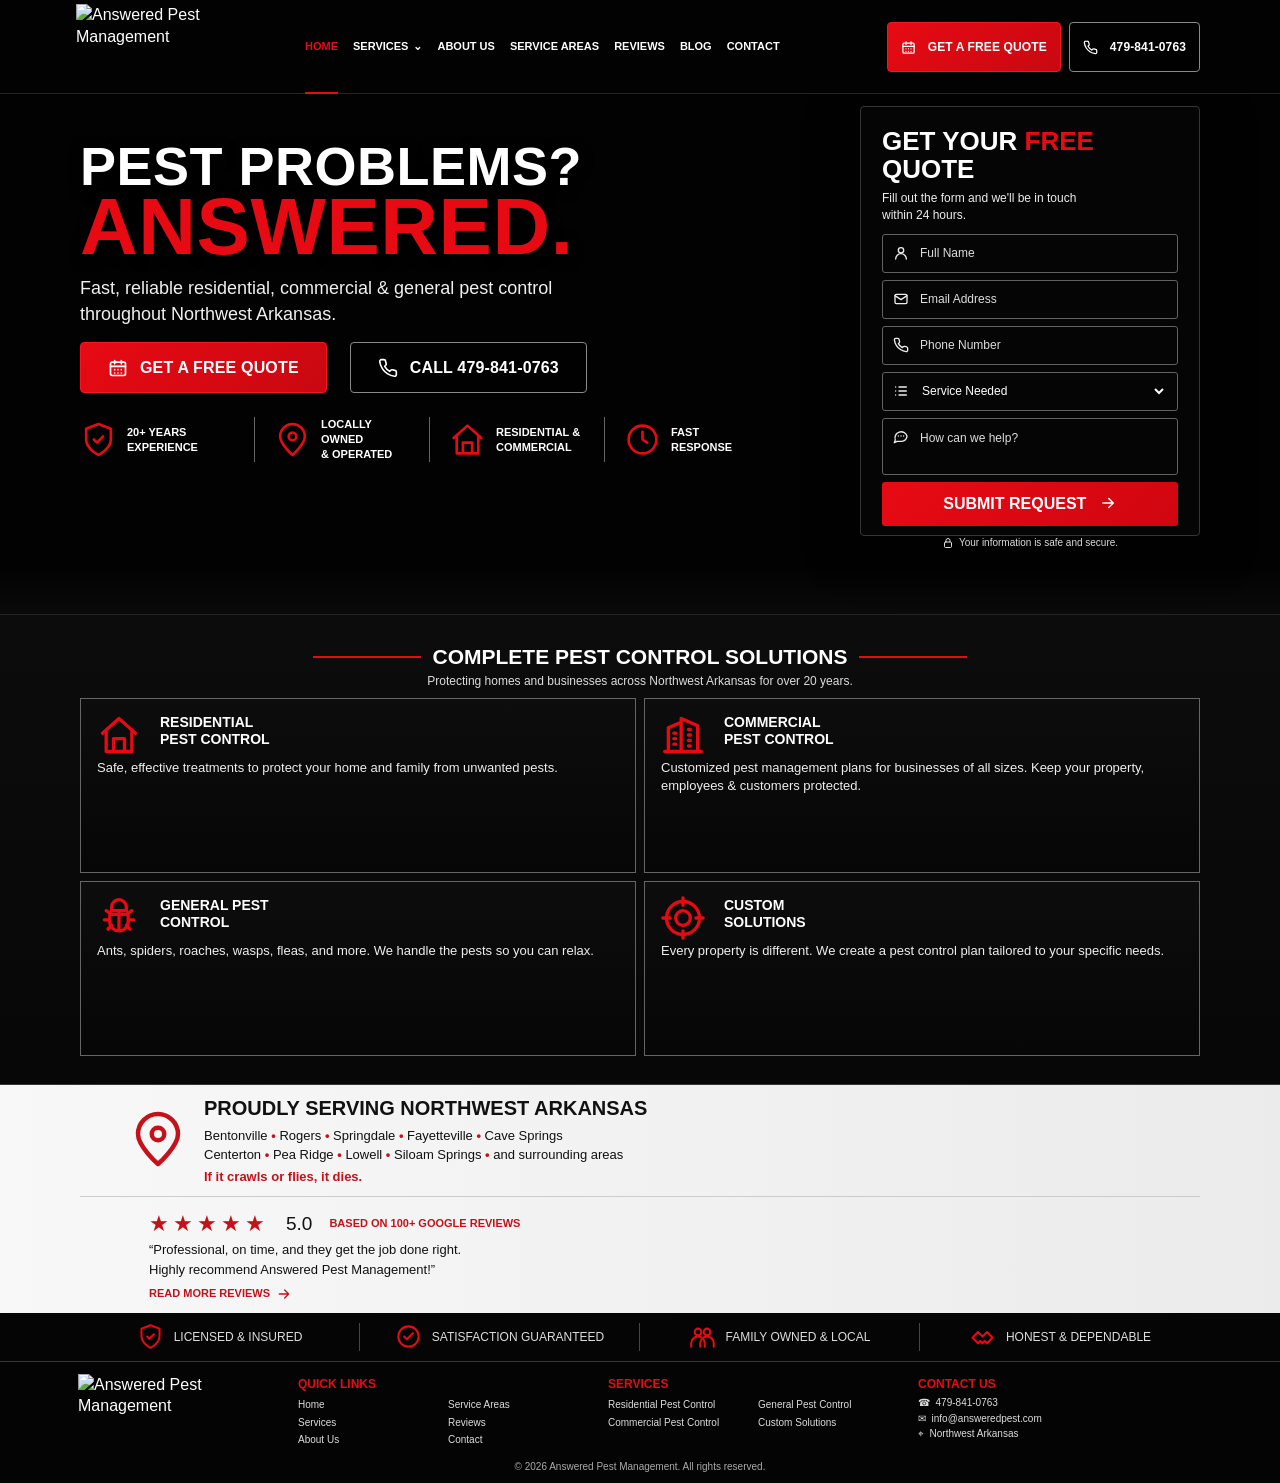
==== commit 8d6a67ea: "Point homepage to exact logo and clean house assets" ====
--- a/index.html
+++ b/index.html
@@ -1,28 +1,7 @@
-<!doctype html><html lang="en"><head><meta charset="utf-8"><meta name="viewport" content="width=device-width,initial-scale=1"><title>Pest Control in Northwest Arkansas | Answered Pest Management</title><meta name="description" content="Fast, reliable residential, commercial and general pest control throughout Northwest Arkansas. Request a free quote from Answered Pest Management."><link rel="canonical" href="https://answeredpest.com/"><meta name="theme-color" content="#050505"><link rel="icon" type="image/png" href="/assets/apm-logo.png?v=16"><meta property="og:type" content="website"><meta property="og:title" content="Pest Control in Northwest Arkansas | Answered Pest Management"><meta property="og:description" content="Fast, reliable residential, commercial and general pest control throughout Northwest Arkansas."><meta property="og:url" content="https://answeredpest.com/"><meta property="og:image" content="https://answeredpest.com/assets/apm-logo.png?v=16"><script type="application/ld+json">{"@context":"https://schema.org","@type":"LocalBusiness","name":"Answered Pest Management","url":"https://answeredpest.com/","telephone":"+1-479-841-0763","email":"info@answeredpest.com","areaServed":["Bentonville, AR","Rogers, AR","Springdale, AR","Fayetteville, AR","Cave Springs, AR","Centerton, AR","Pea Ridge, AR","Lowell, AR","Siloam Springs, AR"],"description":"Residential, commercial and general pest control serving Northwest Arkansas."}</script><link rel="stylesheet" href="/exact-home.css?v=16"></head><body>
+<!doctype html><html lang="en"><head><meta charset="utf-8"><meta name="viewport" content="width=device-width,initial-scale=1"><title>Pest Control in Northwest Arkansas | Answered Pest Management</title><meta name="description" content="Fast, reliable residential, commercial and general pest control throughout Northwest Arkansas. Request a free quote from Answered Pest Management."><link rel="canonical" href="https://answeredpest.com/"><meta name="theme-color" content="#050505"><link rel="icon" type="image/webp" href="/assets/apm-logo-v17.webp"><meta property="og:type" content="website"><meta property="og:title" content="Pest Control in Northwest Arkansas | Answered Pest Management"><meta property="og:description" content="Fast, reliable residential, commercial and general pest control throughout Northwest Arkansas."><meta property="og:url" content="https://answeredpest.com/"><meta property="og:image" content="https://answeredpest.com/assets/apm-logo-v17.webp"><script type="application/ld+json">{"@context":"https://schema.org","@type":"LocalBusiness","name":"Answered Pest Management","url":"https://answeredpest.com/","telephone":"+1-479-841-0763","email":"info@answeredpest.com","areaServed":["Bentonville, AR","Rogers, AR","Springdale, AR","Fayetteville, AR","Cave Springs, AR","Centerton, AR","Pea Ridge, AR","Lowell, AR","Siloam Springs, AR"],"description":"Residential, commercial and general pest control serving Northwest Arkansas."}</script><link rel="stylesheet" href="/exact-home.css?v=17"></head><body>
 <svg width="0" height="0" style="position:absolute"><defs>
-<symbol id="i-phone" viewBox="0 0 24 24"><path d="M22 16.9v3a2 2 0 0 1-2.2 2 19.8 19.8 0 0 1-8.6-3.1 19.5 19.5 0 0 1-6-6A19.8 19.8 0 0 1 2.1 4.2 2 2 0 0 1 4.1 2h3a2 2 0 0 1 2 1.7c.1 1 .4 2 .7 2.9a2 2 0 0 1-.5 2.1L8 10a16 16 0 0 0 6 6l1.3-1.3a2 2 0 0 1 2.1-.5c.9.3 1.9.6 2.9.7a2 2 0 0 1 1.7 2z"/></symbol>
-<symbol id="i-calendar" viewBox="0 0 24 24"><rect x="3" y="5" width="18" height="16" rx="2"/><path d="M16 3v4M8 3v4M3 10h18M8 14h.01M12 14h.01M16 14h.01M8 18h.01M12 18h.01M16 18h.01"/></symbol>
-<symbol id="i-shield" viewBox="0 0 24 24"><path d="M12 22s8-4 8-10V5l-8-3-8 3v7c0 6 8 10 8 10z"/><path d="m9 12 2 2 4-4"/></symbol>
-<symbol id="i-pin" viewBox="0 0 24 24"><path d="M20 10c0 5-8 12-8 12S4 15 4 10a8 8 0 1 1 16 0z"/><circle cx="12" cy="10" r="2.5"/></symbol>
-<symbol id="i-home" viewBox="0 0 24 24"><path d="m3 11 9-8 9 8"/><path d="M5 10v11h14V10M9 21v-7h6v7"/></symbol>
-<symbol id="i-clock" viewBox="0 0 24 24"><circle cx="12" cy="12" r="9"/><path d="M12 7v5l3 2"/></symbol>
-<symbol id="i-building" viewBox="0 0 24 24"><path d="M4 21V8l7-3v16M11 21V3l9 4v14M2 21h20M7 11h1M7 14h1M7 17h1M15 9h1M15 12h1M15 15h1M15 18h1"/></symbol>
-<symbol id="i-bug" viewBox="0 0 24 24"><path d="M8 6a4 4 0 0 1 8 0v2H8zM7 10h10v4a5 5 0 0 1-10 0zM12 8v11M4 13h3M17 13h3M5 8l3 2M19 8l-3 2M6 18l2-2M18 18l-2-2"/></symbol>
-<symbol id="i-target" viewBox="0 0 24 24"><circle cx="12" cy="12" r="9"/><circle cx="12" cy="12" r="4"/><path d="M12 1v4M12 19v4M1 12h4M19 12h4"/></symbol>
-<symbol id="i-user" viewBox="0 0 24 24"><circle cx="12" cy="8" r="4"/><path d="M4 21a8 8 0 0 1 16 0"/></symbol>
-<symbol id="i-mail" viewBox="0 0 24 24"><rect x="3" y="5" width="18" height="14" rx="2"/><path d="m3 7 9 6 9-6"/></symbol>
-<symbol id="i-list" viewBox="0 0 24 24"><path d="M9 6h11M9 12h11M9 18h11M4 6h.01M4 12h.01M4 18h.01"/></symbol>
-<symbol id="i-chat" viewBox="0 0 24 24"><path d="M21 12a8 8 0 0 1-8 8H6l-4 2 1.4-4.2A8 8 0 1 1 21 12z"/><path d="M8 12h.01M12 12h.01M16 12h.01"/></symbol>
-<symbol id="i-lock" viewBox="0 0 24 24"><rect x="5" y="10" width="14" height="11" rx="2"/><path d="M8 10V7a4 4 0 0 1 8 0v3"/></symbol>
-<symbol id="i-arrow" viewBox="0 0 24 24"><path d="M5 12h14M13 6l6 6-6 6"/></symbol>
-<symbol id="i-check" viewBox="0 0 24 24"><circle cx="12" cy="12" r="9"/><path d="m8 12 2.5 2.5L16 9"/></symbol>
-<symbol id="i-family" viewBox="0 0 24 24"><circle cx="8" cy="8" r="3"/><circle cx="16" cy="8" r="3"/><path d="M2 21v-3a6 6 0 0 1 12 0v3M10 21v-3a6 6 0 0 1 12 0v3"/></symbol>
-<symbol id="i-handshake" viewBox="0 0 24 24"><path d="m4 12 4-4 4 4 4-4 4 4M3 13l5 5 2-2 2 2 2-2 2 2 5-5"/></symbol>
-</defs></svg>
-<header class="topbar"><div class="shell topbar-inner"><a class="brand" href="/"><img src="/assets/apm-logo.png?v=16" alt="Answered Pest Management"></a><nav class="desktop-nav"><a class="active" href="/">Home</a><a href="/services.html">Services <span>⌄</span></a><a href="/about.html">About Us</a><a href="/service-areas.html">Service Areas</a><a href="/reviews.html">Reviews</a><a href="/blog.html">Blog</a><a href="/contact.html">Contact</a></nav><div class="top-actions"><a class="btn btn-red" href="#quote"><svg class="icon"><use href="#i-calendar"/></svg>Get a Free Quote</a><a class="btn btn-outline" href="tel:+14798410763"><svg class="icon"><use href="#i-phone"/></svg>479-841-0763</a></div><button class="hamburger">☰</button></div></header>
-<main><section class="hero"><div class="hero-house"></div><div class="shell hero-inner"><div class="hero-copy"><h1><span>Pest Problems?</span><strong>Answered.</strong></h1><p class="hero-sub">Fast, reliable residential, commercial &amp; general pest control<br>throughout Northwest Arkansas.</p><div class="hero-cta"><a class="btn btn-red btn-large" href="#quote"><svg class="icon"><use href="#i-calendar"/></svg>Get a Free Quote</a><a class="btn btn-outline btn-large" href="tel:+14798410763"><svg class="icon"><use href="#i-phone"/></svg>Call 479-841-0763</a></div><div class="trust-row"><div class="trust"><svg class="icon"><use href="#i-shield"/></svg><span>20+ Years<br>Experience</span></div><div class="trust"><svg class="icon"><use href="#i-pin"/></svg><span>Locally Owned<br>&amp; Operated</span></div><div class="trust"><svg class="icon"><use href="#i-home"/></svg><span>Residential &amp;<br>Commercial</span></div><div class="trust"><svg class="icon"><use href="#i-clock"/></svg><span>Fast<br>Response</span></div></div></div>
-<aside class="quote-card" id="quote"><h2>Get Your <em>Free</em> Quote</h2><p>Fill out the form and we'll be in touch<br>within 24 hours.</p><form id="quoteForm"><label><svg class="icon"><use href="#i-user"/></svg><input name="name" placeholder="Full Name" required></label><label><svg class="icon"><use href="#i-mail"/></svg><input name="email" type="email" placeholder="Email Address"></label><label><svg class="icon"><use href="#i-phone"/></svg><input name="phone" type="tel" placeholder="Phone Number" required></label><label><svg class="icon"><use href="#i-list"/></svg><select name="service"><option>Service Needed</option><option>Residential Pest Control</option><option>Commercial Pest Control</option><option>General Pest Control</option><option>Custom Pest Solutions</option></select></label><label class="message-field"><svg class="icon"><use href="#i-chat"/></svg><textarea name="message" placeholder="How can we help?"></textarea></label><button class="submit" type="submit">Submit Request <svg class="icon"><use href="#i-arrow"/></svg></button><small><svg class="icon"><use href="#i-lock"/></svg>Your information is safe and secure.</small><div id="formStatus"></div></form></aside></div></section>
-<section class="services-section"><div class="shell"><div class="section-kicker"><i></i><h2>Complete Pest Control Solutions</h2><i></i></div><p class="section-sub">Protecting homes and businesses across Northwest Arkansas for over 20 years.</p><div class="service-grid"><article class="service-card"><div class="service-icon"><svg class="icon"><use href="#i-home"/></svg></div><h3>Residential<br>Pest Control</h3><p>Safe, effective treatments to protect your home and family from unwanted pests.</p></article><article class="service-card"><div class="service-icon"><svg class="icon"><use href="#i-building"/></svg></div><h3>Commercial<br>Pest Control</h3><p>Customized pest management plans for businesses of all sizes. Keep your property, employees &amp; customers protected.</p></article><article class="service-card"><div class="service-icon"><svg class="icon"><use href="#i-bug"/></svg></div><h3>General Pest<br>Control</h3><p>Ants, spiders, roaches, wasps, fleas, and more. We handle the pests so you can relax.</p></article><article class="service-card"><div class="service-icon"><svg class="icon"><use href="#i-target"/></svg></div><h3>Custom<br>Solutions</h3><p>Every property is different. We create a pest control plan tailored to your specific needs.</p></article></div></div></section>
-<section class="area-review"><div class="shell area-review-grid"><div class="area-block"><div class="pin-icon"><svg class="icon"><use href="#i-pin"/></svg></div><div><h2>Proudly Serving Northwest Arkansas</h2><p>Bentonville <b>•</b> Rogers <b>•</b> Springdale <b>•</b> Fayetteville <b>•</b> Cave Springs<br>Centerton <b>•</b> Pea Ridge <b>•</b> Lowell <b>•</b> Siloam Springs <b>•</b> and surrounding areas</p><strong>If it crawls or flies, it dies.</strong></div></div><div class="review-summary"><div class="review-summary-top"><span class="stars">★★★★★</span><span class="review-score">5.0</span><span class="review-count">Based on 100+ Google Reviews</span></div><blockquote>“Professional, on time, and they get the job done right.<br>Highly recommend Answered Pest Management!”</blockquote><a class="read-more" href="/reviews.html">Read More Reviews <svg class="icon"><use href="#i-arrow"/></svg></a></div></div></section>
-<section class="assurance"><div class="shell assurance-grid"><div><svg class="icon"><use href="#i-shield"/></svg>Licensed &amp; Insured</div><div><svg class="icon"><use href="#i-check"/></svg>Satisfaction Guaranteed</div><div><svg class="icon"><use href="#i-family"/></svg>Family Owned &amp; Local</div><div><svg class="icon"><use href="#i-handshake"/></svg>Honest &amp; Dependable</div></div></section></main>
-<footer class="footer"><div class="shell footer-grid"><div class="footer-brand"><img src="/assets/apm-logo.png?v=16" alt="Answered Pest Management"></div><div><h4>Quick Links</h4><div class="footer-links"><a href="/">Home</a><a href="/service-areas.html">Service Areas</a><a href="/services.html">Services</a><a href="/reviews.html">Reviews</a><a href="/about.html">About Us</a><a href="/contact.html">Contact</a></div></div><div><h4>Services</h4><div class="footer-links"><a href="/services.html#residential">Residential Pest Control</a><a href="/services.html#general">General Pest Control</a><a href="/services.html#commercial">Commercial Pest Control</a><a href="/services.html#custom">Custom Solutions</a></div></div><div><h4>Contact Us</h4><a href="tel:+14798410763">☎ &nbsp;479-841-0763</a><a href="mailto:info@answeredpest.com">✉ &nbsp;info@answeredpest.com</a><p>⌖ &nbsp;Northwest Arkansas</p></div><div><h4>Follow Us</h4><div class="socials"><span>f</span><span>G</span><span>•••</span></div></div></div><div class="copyright">© 2026 Answered Pest Management. All rights reserved.</div></footer><div class="mobile-sticky"><a class="btn btn-red" href="#quote">Free Quote</a><a class="btn btn-outline" href="tel:+14798410763">Call Now</a></div><script src="/site.js?v=16" defer></script></body></html>+<symbol id="i-phone" viewBox="0 0 24 24"><path d="M22 16.9v3a2 2 0 0 1-2.2 2 19.8 19.8 0 0 1-8.6-3.1 19.5 19.5 0 0 1-6-6A19.8 19.8 0 0 1 2.1 4.2 2 2 0 0 1 4.1 2h3a2 2 0 0 1 2 1.7c.1 1 .4 2 .7 2.9a2 2 0 0 1-.5 2.1L8 10a16 16 0 0 0 6 6l1.3-1.3a2 2 0 0 1 2.1-.5c.9.3 1.9.6 2.9.7a2 2 0 0 1 1.7 2z"/></symbol><symbol id="i-calendar" viewBox="0 0 24 24"><rect x="3" y="5" width="18" height="16" rx="2"/><path d="M16 3v4M8 3v4M3 10h18M8 14h.01M12 14h.01M16 14h.01M8 18h.01M12 18h.01M16 18h.01"/></symbol><symbol id="i-shield" viewBox="0 0 24 24"><path d="M12 22s8-4 8-10V5l-8-3-8 3v7c0 6 8 10 8 10z"/><path d="m9 12 2 2 4-4"/></symbol><symbol id="i-pin" viewBox="0 0 24 24"><path d="M20 10c0 5-8 12-8 12S4 15 4 10a8 8 0 1 1 16 0z"/><circle cx="12" cy="10" r="2.5"/></symbol><symbol id="i-home" viewBox="0 0 24 24"><path d="m3 11 9-8 9 8"/><path d="M5 10v11h14V10M9 21v-7h6v7"/></symbol><symbol id="i-clock" viewBox="0 0 24 24"><circle cx="12" cy="12" r="9"/><path d="M12 7v5l3 2"/></symbol><symbol id="i-building" viewBox="0 0 24 24"><path d="M4 21V8l7-3v16M11 21V3l9 4v14M2 21h20M7 11h1M7 14h1M7 17h1M15 9h1M15 12h1M15 15h1M15 18h1"/></symbol><symbol id="i-bug" viewBox="0 0 24 24"><path d="M8 6a4 4 0 0 1 8 0v2H8zM7 10h10v4a5 5 0 0 1-10 0zM12 8v11M4 13h3M17 13h3M5 8l3 2M19 8l-3 2M6 18l2-2M18 18l-2-2"/></symbol><symbol id="i-target" viewBox="0 0 24 24"><circle cx="12" cy="12" r="9"/><circle cx="12" cy="12" r="4"/><path d="M12 1v4M12 19v4M1 12h4M19 12h4"/></symbol><symbol id="i-user" viewBox="0 0 24 24"><circle cx="12" cy="8" r="4"/><path d="M4 21a8 8 0 0 1 16 0"/></symbol><symbol id="i-mail" viewBox="0 0 24 24"><rect x="3" y="5" width="18" height="14" rx="2"/><path d="m3 7 9 6 9-6"/></symbol><symbol id="i-list" viewBox="0 0 24 24"><path d="M9 6h11M9 12h11M9 18h11M4 6h.01M4 12h.01M4 18h.01"/></symbol><symbol id="i-chat" viewBox="0 0 24 24"><path d="M21 12a8 8 0 0 1-8 8H6l-4 2 1.4-4.2A8 8 0 1 1 21 12z"/><path d="M8 12h.01M12 12h.01M16 12h.01"/></symbol><symbol id="i-lock" viewBox="0 0 24 24"><rect x="5" y="10" width="14" height="11" rx="2"/><path d="M8 10V7a4 4 0 0 1 8 0v3"/></symbol><symbol id="i-arrow" viewBox="0 0 24 24"><path d="M5 12h14M13 6l6 6-6 6"/></symbol><symbol id="i-check" viewBox="0 0 24 24"><circle cx="12" cy="12" r="9"/><path d="m8 12 2.5 2.5L16 9"/></symbol><symbol id="i-family" viewBox="0 0 24 24"><circle cx="8" cy="8" r="3"/><circle cx="16" cy="8" r="3"/><path d="M2 21v-3a6 6 0 0 1 12 0v3M10 21v-3a6 6 0 0 1 12 0v3"/></symbol><symbol id="i-handshake" viewBox="0 0 24 24"><path d="m4 12 4-4 4 4 4-4 4 4M3 13l5 5 2-2 2 2 2-2 2 2 5-5"/></symbol></defs></svg>
+<header class="topbar"><div class="shell topbar-inner"><a class="brand" href="/"><img src="/assets/apm-logo-v17.webp" alt="Answered Pest Management"></a><nav class="desktop-nav"><a class="active" href="/">Home</a><a href="/services.html">Services <span>⌄</span></a><a href="/about.html">About Us</a><a href="/service-areas.html">Service Areas</a><a href="/reviews.html">Reviews</a><a href="/blog.html">Blog</a><a href="/contact.html">Contact</a></nav><div class="top-actions"><a class="btn btn-red" href="#quote"><svg class="icon"><use href="#i-calendar"/></svg>Get a Free Quote</a><a class="btn btn-outline" href="tel:+14798410763"><svg class="icon"><use href="#i-phone"/></svg>479-841-0763</a></div><button class="hamburger" aria-label="Open menu" aria-expanded="false">☰</button></div></header>
+<main><section class="hero"><div class="hero-house"></div><div class="shell hero-inner"><div class="hero-copy"><h1><span>Pest Problems?</span><strong>Answered.</strong></h1><p class="hero-sub">Fast, reliable residential, commercial &amp; general pest control<br>throughout Northwest Arkansas.</p><div class="hero-cta"><a class="btn btn-red btn-large" href="#quote"><svg class="icon"><use href="#i-calendar"/></svg>Get a Free Quote</a><a class="btn btn-outline btn-large" href="tel:+14798410763"><svg class="icon"><use href="#i-phone"/></svg>Call 479-841-0763</a></div><div class="trust-row"><div class="trust"><svg class="icon"><use href="#i-shield"/></svg><span>20+ Years<br>Experience</span></div><div class="trust"><svg class="icon"><use href="#i-pin"/></svg><span>Locally Owned<br>&amp; Operated</span></div><div class="trust"><svg class="icon"><use href="#i-home"/></svg><span>Residential &amp;<br>Commercial</span></div><div class="trust"><svg class="icon"><use href="#i-clock"/></svg><span>Fast<br>Response</span></div></div></div><aside class="quote-card" id="quote"><h2>Get Your <em>Free</em> Quote</h2><p>Fill out the form and we'll be in touch<br>within 24 hours.</p><form id="quoteForm"><label><svg class="icon"><use href="#i-user"/></svg><input name="name" placeholder="Full Name" required></label><label><svg class="icon"><use href="#i-mail"/></svg><input name="email" type="email" placeholder="Email Address"></label><label><svg class="icon"><use href="#i-phone"/></svg><input name="phone" type="tel" placeholder="Phone Number" required></label><label><svg class="icon"><use href="#i-list"/></svg><select name="service"><option>Service Needed</option><option>Residential Pest Control</option><option>Commercial Pest Control</option><option>General Pest Control</option><option>Custom Pest Solutions</option></select></label><label class="message-field"><svg class="icon"><use href="#i-chat"/></svg><textarea name="message" placeholder="How can we help?"></textarea></label><button class="submit" type="submit">Submit Request <svg class="icon"><use href="#i-arrow"/></svg></button><small><svg class="icon"><use href="#i-lock"/></svg>Your information is safe and secure.</small><div id="formStatus"></div></form></aside></div></section>
+<section class="services-section"><div class="shell"><div class="section-kicker"><i></i><h2>Complete Pest Control Solutions</h2><i></i></div><p class="section-sub">Protecting homes and businesses across Northwest Arkansas for over 20 years.</p><div class="service-grid"><article class="service-card"><div class="service-icon"><svg class="icon"><use href="#i-home"/></svg></div><h3>Residential<br>Pest Control</h3><p>Safe, effective treatments to protect your home and family from unwanted pests.</p></article><article class="service-card"><div class="service-icon"><svg class="icon"><use href="#i-building"/></svg></div><h3>Commercial<br>Pest Control</h3><p>Customized pest management plans for businesses of all sizes. Keep your property, employees &amp; customers protected.</p></article><article class="service-card"><div class="service-icon"><svg class="icon"><use href="#i-bug"/></svg></div><h3>General Pest<br>Control</h3><p>Ants, spiders, roaches, wasps, fleas, and more. We handle the pests so you can relax.</p></article><article class="service-card"><div class="service-icon"><svg class="icon"><use href="#i-target"/></svg></div><h3>Custom<br>Solutions</h3><p>Every property is different. We create a pest control plan tailored to your specific needs.</p></article></div></div></section><section class="area-review"><div class="shell area-review-grid"><div class="area-block"><div class="pin-icon"><svg class="icon"><use href="#i-pin"/></svg></div><div><h2>Proudly Serving Northwest Arkansas</h2><p>Bentonville <b>•</b> Rogers <b>•</b> Springdale <b>•</b> Fayetteville <b>•</b> Cave Springs<br>Centerton <b>•</b> Pea Ridge <b>•</b> Lowell <b>•</b> Siloam Springs <b>•</b> and surrounding areas</p><strong>If it crawls or flies, it dies.</strong></div></div><div class="review-summary"><div class="review-summary-top"><span class="stars">★★★★★</span><span class="review-score">5.0</span><span class="review-count">Based on 100+ Google Reviews</span></div><blockquote>“Professional, on time, and they get the job done right.<br>Highly recommend Answered Pest Management!”</blockquote><a class="read-more" href="/reviews.html">Read More Reviews <svg class="icon"><use href="#i-arrow"/></svg></a></div></div></section><section class="assurance"><div class="shell assurance-grid"><div><svg class="icon"><use href="#i-shield"/></svg>Licensed &amp; Insured</div><div><svg class="icon"><use href="#i-check"/></svg>Satisfaction Guaranteed</div><div><svg class="icon"><use href="#i-family"/></svg>Family Owned &amp; Local</div><div><svg class="icon"><use href="#i-handshake"/></svg>Honest &amp; Dependable</div></div></section></main>
+<footer class="footer"><div class="shell footer-grid"><div class="footer-brand"><img src="/assets/apm-logo-v17.webp" alt="Answered Pest Management"></div><div><h4>Quick Links</h4><div class="footer-links"><a href="/">Home</a><a href="/service-areas.html">Service Areas</a><a href="/services.html">Services</a><a href="/reviews.html">Reviews</a><a href="/about.html">About Us</a><a href="/contact.html">Contact</a></div></div><div><h4>Services</h4><div class="footer-links"><a href="/services.html#residential">Residential Pest Control</a><a href="/services.html#general">General Pest Control</a><a href="/services.html#commercial">Commercial Pest Control</a><a href="/services.html#custom">Custom Solutions</a></div></div><div><h4>Contact Us</h4><a href="tel:+14798410763">☎ &nbsp;479-841-0763</a><a href="mailto:info@answeredpest.com">✉ &nbsp;info@answeredpest.com</a><p>⌖ &nbsp;Northwest Arkansas</p></div><div><h4>Follow Us</h4><div class="socials"><span>f</span><span>G</span><span>•••</span></div></div></div><div class="copyright">© 2026 Answered Pest Management. All rights reserved.</div></footer><div class="mobile-sticky"><a class="btn btn-red" href="#quote">Free Quote</a><a class="btn btn-outline" href="tel:+14798410763">Call Now</a></div><script src="/site.js?v=17" defer></script></body></html>
--- a/exact-home.css
+++ b/exact-home.css
@@ -1,12 +1,12 @@
 :root{--red:#e70a13;--red2:#c90811;--black:#030303;--shell:1470px;--line:#555}
 *{box-sizing:border-box}html{scroll-behavior:smooth}body{margin:0;background:#050505;color:#fff;font-family:Arial,Helvetica,sans-serif;line-height:1.35}a{text-decoration:none;color:inherit}img{display:block}button,input,select,textarea{font:inherit}.shell{width:min(var(--shell),calc(100% - 64px));margin:auto}.icon{width:1.25em;height:1.25em;fill:none;stroke:currentColor;stroke-width:2;stroke-linecap:round;stroke-linejoin:round;display:inline-block;vertical-align:-.18em;flex:none}
-.topbar{height:94px;background:#020202;border-bottom:1px solid #242424;position:relative;z-index:30}.topbar-inner{height:94px;display:flex;align-items:center;gap:20px}.brand{width:240px;height:94px;position:relative;overflow:visible;flex:0 0 240px}.brand img{position:absolute;width:190px;height:190px;object-fit:contain;left:-4px;top:-20px;z-index:2;max-width:none}.desktop-nav{height:94px;display:flex;align-items:stretch;gap:29px;margin-left:48px;text-transform:uppercase;font-family:"Arial Narrow",Arial,sans-serif;font-size:13px;font-weight:800}.desktop-nav a{height:94px;display:flex;align-items:center;border-bottom:2px solid transparent;white-space:nowrap}.desktop-nav a.active,.desktop-nav a:hover{color:var(--red);border-bottom-color:var(--red)}.desktop-nav span{margin-left:5px}.top-actions{margin-left:auto;display:flex;gap:22px}.btn{height:50px;padding:0 22px;border-radius:4px;display:inline-flex;align-items:center;justify-content:center;gap:12px;text-transform:uppercase;font-family:"Arial Narrow",Arial,sans-serif;font-size:14px;font-weight:900;letter-spacing:.01em}.btn-red{background:linear-gradient(135deg,var(--red),var(--red2));border:1px solid #f01821}.btn-outline{background:rgba(0,0,0,.7);border:1px solid #898989}.top-actions .btn:first-child{min-width:204px}.top-actions .btn:last-child{min-width:208px}.hamburger{display:none;background:none;border:0;color:#fff;font-size:30px;margin-left:auto}
-.hero{height:388px;position:relative;background:#020202;border-bottom:1px solid #242424;overflow:visible}.hero-house{position:absolute;inset:0;background-image:linear-gradient(90deg,#020202 0%,#020202 29%,rgba(2,2,2,.98) 33%,rgba(2,2,2,.70) 39%,rgba(2,2,2,.18) 49%,rgba(2,2,2,.02) 61%,rgba(2,2,2,.03) 100%),url('/assets/hero-house.webp?v=16');background-size:100% 100%,1000px auto;background-repeat:no-repeat;background-position:left top,right 47%}.hero:after{content:"";position:absolute;inset:auto 0 0 0;height:48px;background:linear-gradient(to bottom,transparent,#0a0a0a)}.hero-inner{height:388px;display:grid;grid-template-columns:minmax(0,1fr) 330px;gap:42px;position:relative;z-index:2}.hero-copy{padding-top:35px;max-width:760px}.hero h1{margin:0;text-transform:uppercase;line-height:.91;font-family:Impact,Haettenschweiler,"Arial Narrow Bold",sans-serif;letter-spacing:.5px;text-shadow:0 3px 14px #000}.hero h1 span{display:block;font-size:54px}.hero h1 strong{display:block;color:var(--red);font-size:80px;font-weight:900}.hero-sub{font-size:18px;line-height:1.43;margin:12px 0 15px;color:#f0f0f0}.hero-cta{display:flex;gap:23px}.btn-large{height:51px;font-size:16px;padding:0 27px}.trust-row{display:grid;grid-template-columns:repeat(4,1fr);width:700px;margin-top:24px}.trust{min-height:43px;display:flex;align-items:center;gap:10px;padding:0 19px;border-right:1px solid #656565;text-transform:uppercase;font-size:11px;font-weight:700}.trust:first-child{padding-left:0}.trust:last-child{border-right:0}.trust .icon{width:37px;height:37px;color:var(--red);stroke-width:1.7}.quote-card{height:430px;margin-top:12px;background:#050505;border:1px solid #353535;border-radius:4px;padding:20px 21px 14px;box-shadow:0 14px 50px rgba(0,0,0,.72)}.quote-card h2{margin:0;text-transform:uppercase;font-family:"Arial Narrow",Arial,sans-serif;font-size:26px;line-height:1.08}.quote-card h2 em{font-style:normal;color:var(--red)}.quote-card>p{font-size:12px;line-height:1.4;color:#eee;margin:7px 0 10px}.quote-card label{height:39px;border:1px solid #626262;border-radius:3px;display:flex;align-items:center;padding:0 10px;margin-bottom:7px;background:#050505}.quote-card label .icon{width:16px;height:16px;margin-right:9px;color:#eee}.quote-card input,.quote-card select,.quote-card textarea{border:0;outline:0;background:transparent;color:#fff;width:100%;font-size:12px}.quote-card input::placeholder,.quote-card textarea::placeholder{color:#ddd}.quote-card select option{color:#111}.quote-card .message-field{height:57px;align-items:flex-start;padding-top:9px}.quote-card textarea{height:42px;resize:none}.submit{height:44px;width:100%;border:0;border-radius:3px;background:linear-gradient(135deg,var(--red),#d00610);color:#fff;text-transform:uppercase;font-family:"Arial Narrow",Arial,sans-serif;font-weight:900;cursor:pointer}.submit .icon{width:18px;height:18px;margin-left:8px}.quote-card small{display:flex;align-items:center;justify-content:center;gap:5px;font-size:10px;color:#ddd;margin-top:10px}.quote-card small .icon{width:12px;height:12px}
+.topbar{height:94px;background:#020202;border-bottom:1px solid #242424;position:relative;z-index:30}.topbar-inner{height:94px;display:flex;align-items:center;gap:20px}.brand{width:240px;height:94px;position:relative;overflow:visible;flex:0 0 240px}.brand img{position:absolute;width:190px;height:auto;object-fit:contain;left:-4px;top:5px;z-index:2;max-width:none}.desktop-nav{height:94px;display:flex;align-items:stretch;gap:29px;margin-left:48px;text-transform:uppercase;font-family:"Arial Narrow",Arial,sans-serif;font-size:13px;font-weight:800}.desktop-nav a{height:94px;display:flex;align-items:center;border-bottom:2px solid transparent;white-space:nowrap}.desktop-nav a.active,.desktop-nav a:hover{color:var(--red);border-bottom-color:var(--red)}.desktop-nav span{margin-left:5px}.top-actions{margin-left:auto;display:flex;gap:22px}.btn{height:50px;padding:0 22px;border-radius:4px;display:inline-flex;align-items:center;justify-content:center;gap:12px;text-transform:uppercase;font-family:"Arial Narrow",Arial,sans-serif;font-size:14px;font-weight:900;letter-spacing:.01em}.btn-red{background:linear-gradient(135deg,var(--red),var(--red2));border:1px solid #f01821}.btn-outline{background:rgba(0,0,0,.7);border:1px solid #898989}.top-actions .btn:first-child{min-width:204px}.top-actions .btn:last-child{min-width:208px}.hamburger{display:none;background:none;border:0;color:#fff;font-size:30px;margin-left:auto}
+.hero{height:388px;position:relative;background:#020202;border-bottom:1px solid #242424;overflow:visible}.hero-house{position:absolute;inset:0;background-image:linear-gradient(90deg,#020202 0%,#020202 27%,rgba(2,2,2,.97) 33%,rgba(2,2,2,.68) 40%,rgba(2,2,2,.18) 50%,rgba(2,2,2,.02) 63%,rgba(2,2,2,.03) 100%),url('/assets/hero-house-v17.webp');background-size:100% 100%,auto 100%;background-repeat:no-repeat;background-position:left top,right center}.hero:after{content:"";position:absolute;inset:auto 0 0 0;height:48px;background:linear-gradient(to bottom,transparent,#0a0a0a)}.hero-inner{height:388px;display:grid;grid-template-columns:minmax(0,1fr) 330px;gap:42px;position:relative;z-index:2}.hero-copy{padding-top:35px;max-width:760px}.hero h1{margin:0;text-transform:uppercase;line-height:.91;font-family:Impact,Haettenschweiler,"Arial Narrow Bold",sans-serif;letter-spacing:.5px;text-shadow:0 3px 14px #000}.hero h1 span{display:block;font-size:54px}.hero h1 strong{display:block;color:var(--red);font-size:80px;font-weight:900}.hero-sub{font-size:18px;line-height:1.43;margin:12px 0 15px;color:#f0f0f0}.hero-cta{display:flex;gap:23px}.btn-large{height:51px;font-size:16px;padding:0 27px}.trust-row{display:grid;grid-template-columns:repeat(4,1fr);width:700px;margin-top:24px}.trust{min-height:43px;display:flex;align-items:center;gap:10px;padding:0 19px;border-right:1px solid #656565;text-transform:uppercase;font-size:11px;font-weight:700}.trust:first-child{padding-left:0}.trust:last-child{border-right:0}.trust .icon{width:37px;height:37px;color:var(--red);stroke-width:1.7}.quote-card{height:430px;margin-top:12px;background:#050505;border:1px solid #353535;border-radius:4px;padding:20px 21px 14px;box-shadow:0 14px 50px rgba(0,0,0,.72)}.quote-card h2{margin:0;text-transform:uppercase;font-family:"Arial Narrow",Arial,sans-serif;font-size:26px;line-height:1.08}.quote-card h2 em{font-style:normal;color:var(--red)}.quote-card>p{font-size:12px;line-height:1.4;color:#eee;margin:7px 0 10px}.quote-card label{height:39px;border:1px solid #626262;border-radius:3px;display:flex;align-items:center;padding:0 10px;margin-bottom:7px;background:#050505}.quote-card label .icon{width:16px;height:16px;margin-right:9px;color:#eee}.quote-card input,.quote-card select,.quote-card textarea{border:0;outline:0;background:transparent;color:#fff;width:100%;font-size:12px}.quote-card input::placeholder,.quote-card textarea::placeholder{color:#ddd}.quote-card select option{color:#111}.quote-card .message-field{height:57px;align-items:flex-start;padding-top:9px}.quote-card textarea{height:42px;resize:none}.submit{height:44px;width:100%;border:0;border-radius:3px;background:linear-gradient(135deg,var(--red),#d00610);color:#fff;text-transform:uppercase;font-family:"Arial Narrow",Arial,sans-serif;font-weight:900;cursor:pointer}.submit .icon{width:18px;height:18px;margin-left:8px}.quote-card small{display:flex;align-items:center;justify-content:center;gap:5px;font-size:10px;color:#ddd;margin-top:10px}.quote-card small .icon{width:12px;height:12px}
 .services-section{height:258px;background:linear-gradient(#0c0c0c,#070707);padding:11px 0 13px;border-bottom:1px solid #363636}.section-kicker{display:flex;align-items:center;justify-content:center;gap:12px}.section-kicker i{display:block;width:108px;height:2px;background:var(--red)}.section-kicker h2{margin:0;text-transform:uppercase;font-family:"Arial Narrow",Arial,sans-serif;font-size:21px}.section-sub{text-align:center;margin:2px 0 8px;font-size:12px;color:#ddd}.service-grid{display:grid;grid-template-columns:repeat(4,1fr);gap:8px}.service-card{height:184px;border:1px solid #656565;background:linear-gradient(#0d0d0d,#060606);padding:14px 16px}.service-card .service-icon{float:left;color:var(--red);width:63px;padding-top:0}.service-card .service-icon .icon{width:44px;height:44px;stroke-width:1.8}.service-card h3{margin:1px 0 9px;font-size:14px;line-height:1.25;text-transform:uppercase}.service-card p{clear:both;margin:0;font-size:13px;line-height:1.36;color:#eee}
 .area-review{height:123px;background:linear-gradient(90deg,#f8f8f8,#ebebeb);color:#111}.area-review-grid{height:123px;display:grid;grid-template-columns:.51fr .49fr}.area-block{display:flex;align-items:center;gap:16px;padding:10px 20px 10px 48px;border-right:1px solid #c6c6c6}.pin-icon .icon{width:60px;height:60px;color:#c51119;stroke-width:1.8}.area-block h2{margin:0 0 4px;text-transform:uppercase;font-family:"Arial Narrow",Arial,sans-serif;font-size:20px}.area-block p{margin:0;font-size:13px;line-height:1.48}.area-block b,.area-block strong{color:#c51119}.area-block strong{display:block;font-size:13px;margin-top:4px}.review-summary{padding:12px 18px 10px 69px}.review-summary-top{display:flex;align-items:center;gap:17px}.stars{font-size:22px;letter-spacing:4px;color:#c51119}.review-score{font-size:19px}.review-count{font-size:11px;text-transform:uppercase;color:#c51119;font-weight:800}.review-summary blockquote{font-size:13px;line-height:1.5;margin:2px 0}.read-more{display:inline-flex;align-items:center;gap:6px;color:#c51119;text-transform:uppercase;font-size:11px;font-weight:800}.read-more .icon{width:16px;height:16px}
 .assurance{height:48px;background:#050505;border-bottom:1px solid #363636}.assurance-grid{height:48px;display:grid;grid-template-columns:repeat(4,1fr);align-items:center}.assurance-grid div{height:28px;display:flex;align-items:center;justify-content:center;gap:10px;border-right:1px solid #454545;text-transform:uppercase;font-size:12px;color:#ddd}.assurance-grid div:last-child{border-right:0}.assurance-grid .icon{width:27px;height:27px;color:var(--red);stroke-width:1.8}
-.footer{height:117px;background:#040404;padding-top:5px}.footer-grid{height:91px;display:grid;grid-template-columns:220px 1fr 1.35fr 1fr .7fr;gap:28px;align-items:start}.footer-brand{width:180px;height:90px;position:relative;overflow:visible}.footer-brand img{position:absolute;width:152px;height:152px;object-fit:contain;left:-2px;top:-27px;max-width:none}.footer h4{color:var(--red);font-size:12px;text-transform:uppercase;margin:4px 0 4px}.footer a,.footer p{display:block;font-size:10px;color:#ddd;margin:2px 0}.footer-links{display:grid;grid-template-columns:1fr 1fr;column-gap:18px}.socials{display:flex;gap:9px;margin-top:8px}.socials span{width:39px;height:39px;border:1px solid #888;border-radius:50%;display:grid;place-items:center;color:#fff;font-weight:900}.copyright{font-size:10px;color:#aaa;text-align:center;margin-top:-2px}.mobile-sticky{display:none}
-@media(max-width:1280px){.shell{width:min(1120px,calc(100% - 36px))}.brand{flex-basis:190px;width:190px}.brand img{width:170px;height:170px;top:-18px}.desktop-nav{margin-left:15px;gap:15px;font-size:11px}.top-actions{gap:8px}.top-actions .btn{min-width:0!important;padding:0 13px;font-size:12px}.hero{height:auto;min-height:520px}.hero-inner{height:auto;min-height:520px;grid-template-columns:minmax(0,1fr) 340px}.hero-copy{padding-top:48px}.services-section{height:auto;padding:28px 0}.service-grid{grid-template-columns:repeat(2,1fr)}.service-card{height:auto;min-height:175px}.area-review{height:auto}.area-review-grid{height:auto;grid-template-columns:1fr}.area-block{border-right:0;border-bottom:1px solid #ccc}.assurance{height:auto}.footer{height:auto;padding:10px 0}.footer-grid{height:auto;grid-template-columns:190px 1fr 1fr 1fr}.footer-grid>div:last-child{display:none}}
-@media(max-width:1050px){.desktop-nav,.top-actions{display:none}.hamburger{display:block}.topbar,.topbar-inner{height:78px}.brand{height:78px}.brand img{width:150px;height:150px;top:-24px}.desktop-nav.open{position:absolute;display:flex;top:78px;left:0;right:0;height:auto;flex-direction:column;align-items:stretch;background:#050505;padding:8px 20px;gap:0;margin:0}.desktop-nav.open a{height:auto;padding:13px 0;border-bottom:1px solid #2b2b2b}.hero-house{background-position:left top,center top}}
-@media(max-width:900px){body{padding-bottom:68px}.shell{width:calc(100% - 28px)}.hero{min-height:0}.hero-inner{display:block;min-height:0}.hero-house{background-image:linear-gradient(180deg,rgba(2,2,2,.2),rgba(2,2,2,.6) 45%,#030303 78%),url('/assets/hero-house.webp?v=16');background-size:100% 100%,900px auto;background-position:center top,right 42%}.hero-copy{padding:42px 0 26px}.hero h1 span{font-size:clamp(40px,10vw,58px)}.hero h1 strong{font-size:clamp(66px,16vw,90px)}.hero-sub{font-size:17px}.hero-sub br{display:none}.hero-cta{display:grid;grid-template-columns:1fr;max-width:620px;gap:12px}.trust-row{width:100%;max-width:620px;grid-template-columns:1fr 1fr}.trust{padding:10px 12px;border-bottom:1px solid rgba(255,255,255,.2)}.trust:nth-child(even){border-right:0}.quote-card{width:100%;max-width:620px;height:auto;margin:0 0 28px}.services-section{height:auto}.service-grid{grid-template-columns:1fr 1fr}.area-review-grid{display:block}.area-block{padding:22px 16px}.review-summary{padding:22px 14px}.assurance-grid{grid-template-columns:1fr 1fr}.assurance-grid div{height:auto;padding:12px 8px;border-bottom:1px solid #333}.footer-grid{grid-template-columns:1fr 1fr}.mobile-sticky{display:grid;position:fixed;z-index:100;bottom:0;left:0;right:0;grid-template-columns:1fr 1fr;gap:8px;padding:8px;background:#050505;border-top:1px solid #333}}
+.footer{height:117px;background:#040404;padding-top:5px}.footer-grid{height:91px;display:grid;grid-template-columns:220px 1fr 1.35fr 1fr .7fr;gap:28px;align-items:start}.footer-brand{width:180px;height:90px;position:relative;overflow:visible}.footer-brand img{position:absolute;width:150px;height:auto;object-fit:contain;left:-2px;top:2px;max-width:none}.footer h4{color:var(--red);font-size:12px;text-transform:uppercase;margin:4px 0 4px}.footer a,.footer p{display:block;font-size:10px;color:#ddd;margin:2px 0}.footer-links{display:grid;grid-template-columns:1fr 1fr;column-gap:18px}.socials{display:flex;gap:9px;margin-top:8px}.socials span{width:39px;height:39px;border:1px solid #888;border-radius:50%;display:grid;place-items:center;color:#fff;font-weight:900}.copyright{font-size:10px;color:#aaa;text-align:center;margin-top:-2px}.mobile-sticky{display:none}
+@media(max-width:1280px){.shell{width:min(1120px,calc(100% - 36px))}.brand{flex-basis:190px;width:190px}.brand img{width:170px;top:4px}.desktop-nav{margin-left:15px;gap:15px;font-size:11px}.top-actions{gap:8px}.top-actions .btn{min-width:0!important;padding:0 13px;font-size:12px}.hero{height:auto;min-height:520px}.hero-inner{height:auto;min-height:520px;grid-template-columns:minmax(0,1fr) 340px}.hero-copy{padding-top:48px}.hero-house{background-size:100% 100%,auto 100%;background-position:left top,right center}.services-section{height:auto;padding:28px 0}.service-grid{grid-template-columns:repeat(2,1fr)}.service-card{height:auto;min-height:175px}.area-review{height:auto}.area-review-grid{height:auto;grid-template-columns:1fr}.area-block{border-right:0;border-bottom:1px solid #ccc}.assurance{height:auto}.footer{height:auto;padding:10px 0}.footer-grid{height:auto;grid-template-columns:190px 1fr 1fr 1fr}.footer-grid>div:last-child{display:none}}
+@media(max-width:1050px){.desktop-nav,.top-actions{display:none}.hamburger{display:block}.topbar,.topbar-inner{height:78px}.brand{height:78px}.brand img{width:150px;top:1px}.desktop-nav.open{position:absolute;display:flex;top:78px;left:0;right:0;height:auto;flex-direction:column;align-items:stretch;background:#050505;padding:8px 20px;gap:0;margin:0}.desktop-nav.open a{height:auto;padding:13px 0;border-bottom:1px solid #2b2b2b}}
+@media(max-width:900px){body{padding-bottom:68px}.shell{width:calc(100% - 28px)}.hero{min-height:0}.hero-inner{display:block;min-height:0}.hero-house{background-image:linear-gradient(180deg,rgba(2,2,2,.18),rgba(2,2,2,.58) 44%,#030303 80%),url('/assets/hero-house-v17.webp');background-size:100% 100%,auto 100%;background-position:center top,center top}.hero-copy{padding:42px 0 26px}.hero h1 span{font-size:clamp(40px,10vw,58px)}.hero h1 strong{font-size:clamp(66px,16vw,90px)}.hero-sub{font-size:17px}.hero-sub br{display:none}.hero-cta{display:grid;grid-template-columns:1fr;max-width:620px;gap:12px}.trust-row{width:100%;max-width:620px;grid-template-columns:1fr 1fr}.trust{padding:10px 12px;border-bottom:1px solid rgba(255,255,255,.2)}.trust:nth-child(even){border-right:0}.quote-card{width:100%;max-width:620px;height:auto;margin:0 0 28px}.services-section{height:auto}.service-grid{grid-template-columns:1fr 1fr}.area-review-grid{display:block}.area-block{padding:22px 16px}.review-summary{padding:22px 14px}.assurance-grid{grid-template-columns:1fr 1fr}.assurance-grid div{height:auto;padding:12px 8px;border-bottom:1px solid #333}.footer-grid{grid-template-columns:1fr 1fr}.mobile-sticky{display:grid;position:fixed;z-index:100;bottom:0;left:0;right:0;grid-template-columns:1fr 1fr;gap:8px;padding:8px;background:#050505;border-top:1px solid #333}}
 @media(max-width:560px){.service-grid{grid-template-columns:1fr}.section-kicker i{width:28px}.section-kicker h2{font-size:18px;text-align:center}.area-block{align-items:flex-start}.pin-icon .icon{width:46px;height:46px}.assurance-grid{grid-template-columns:1fr}.footer-grid{grid-template-columns:1fr}.footer-links{grid-template-columns:1fr 1fr}.footer-brand{height:100px}.copyright{text-align:left;margin-top:10px}}
